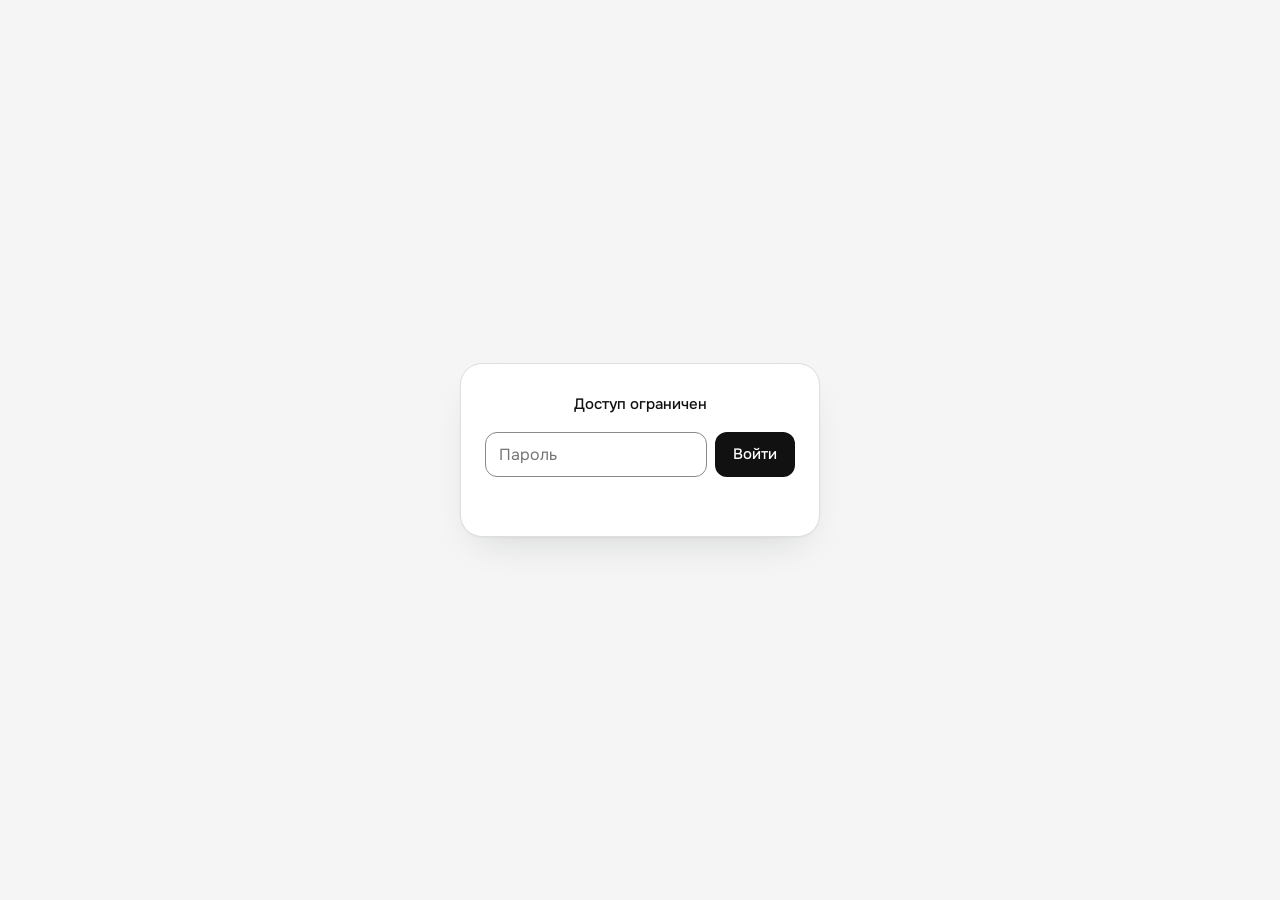
==== index.html @ 630e4442 "Add protected measurements button to approved actor cards" ====
<!doctype html>
<html lang="ru">
<head>
<meta charset="utf-8">
<meta name="viewport" content="width=device-width, initial-scale=1">
<meta name="robots" content="noindex, nofollow">
<title>Реестр</title>
<style>
  :root{
    --bg:#ffffff;
    --text:#111111;
    --text-dim:#6b6b6b;
    --line:#e6e6e6;
    --card:#f6f6f6;
    --accent:#d9531e;
  }
  *{ box-sizing:border-box; }
  html,body{ margin:0; padding:0; background:var(--bg); }
  body{
    color:var(--text);
    font-family:-apple-system, BlinkMacSystemFont, "Helvetica Neue", Helvetica, Arial, sans-serif;
    -webkit-font-smoothing:antialiased;
    padding:0 20px;
  }
  .wrap{ max-width:920px; margin:0 auto; }
  a{ color:inherit; }

  /* ---------- header ---------- */
  header{ padding:44px 0 24px; }
  .eyebrow{
    font-size:12px;
    letter-spacing:.14em;
    text-transform:uppercase;
    color:var(--text-dim);
    margin:0 0 10px;
  }
  h1{
    font-size:clamp(30px,6vw,42px);
    font-weight:700;
    letter-spacing:-.01em;
    margin:0 0 12px;
    line-height:1.1;
  }
  .lede{
    font-size:16px;
    line-height:1.55;
    color:#333;
    max-width:62ch;
    margin:0 0 22px;
  }

  .stat-row{
    display:flex;
    flex-wrap:wrap;
    gap:10px;
    margin-bottom:22px;
  }
  .stat{
    background:var(--card);
    border-radius:8px;
    padding:8px 14px;
    font-size:13px;
    color:var(--text-dim);
  }
  .stat b{ color:var(--text); font-weight:700; }

  .find{
    display:flex;
    align-items:center;
    gap:10px;
    background:var(--card);
    border-radius:10px;
    padding:12px 14px;
    margin-bottom:16px;
  }
  .find svg{ flex:none; opacity:.45; }
  .find input{
    flex:1;
    border:none;
    background:none;
    font:inherit;
    font-size:15px;
    outline:none;
    color:var(--text);
    min-width:0;
  }
  .find input::placeholder{ color:#9a9a9a; }

  .view-toggle{
    display:inline-flex;
    background:var(--card);
    border-radius:12px;
    padding:4px;
    margin-bottom:14px;
    gap:4px;
  }
  .view-toggle button{
    border:none;
    background:none;
    font:inherit;
    font-size:15px;
    font-weight:600;
    color:var(--text-dim);
    padding:10px 20px;
    border-radius:9px;
    cursor:pointer;
    transition:background .12s ease, color .12s ease;
  }
  .view-toggle button:hover:not(.active){
    color:var(--text);
  }
  .view-toggle button.active{
    background:var(--text);
    color:#ffffff;
    box-shadow:0 1px 3px rgba(0,0,0,.18);
  }

  /* ---------- note box ---------- */
  .note{
    border:1px solid var(--line);
    border-radius:10px;
    padding:14px 16px;
    margin:26px 0;
    font-size:13.5px;
    line-height:1.55;
    color:var(--text-dim);
  }
  .note b{ color:var(--text); }

  /* ---------- role sections ---------- */
  .role-head{
    display:flex;
    align-items:baseline;
    gap:10px;
    margin:40px 0 16px;
    padding-bottom:10px;
    border-bottom:2px solid var(--text);
  }
  .role-num{ color:var(--accent); font-weight:700; font-size:14px; }
  .role-name{ font-weight:700; font-size:19px; }
  .role-count{ margin-left:auto; color:var(--text-dim); font-size:12.5px; white-space:nowrap; }

  .grid{
    display:grid;
    grid-template-columns:repeat(auto-fill, minmax(128px, 1fr));
    gap:14px;
  }
  .card{
    background:var(--card);
    border-radius:12px;
    padding:10px;
    display:flex;
    flex-direction:column;
    position:relative;
  }
  .card .badge-new{
    position:absolute;
    top:8px;
    left:8px;
    background:var(--accent);
    color:#fff;
    font-size:10px;
    font-weight:700;
    letter-spacing:.04em;
    text-transform:uppercase;
    padding:3px 7px;
    border-radius:6px;
    z-index:1;
    pointer-events:none;
  }
  .card .badge-appr{
    position:absolute;
    top:8px;
    right:8px;
    background:#1f7a3f;
    color:#fff;
    font-size:10px;
    font-weight:700;
    letter-spacing:.06em;
    text-transform:uppercase;
    padding:3px 7px;
    border-radius:6px;
    z-index:1;
    pointer-events:none;
  }
  .card .thumb{
    width:100%;
    aspect-ratio:3/4;
    object-fit:cover;
    border-radius:7px;
    background:#e2e2e2;
    display:block;
  }
  .card .name{
    font-weight:600;
    font-size:13px;
    margin-top:9px;
    line-height:1.3;
  }
  .card .also{
    font-size:11px;
    color:var(--accent);
    margin-top:2px;
  }
  .card .links{
    display:flex;
    gap:10px;
    margin-top:auto;
    padding-top:8px;
    font-size:11.5px;
  }
  .card .links a{
    color:var(--accent);
    text-decoration:none;
    font-weight:600;
  }
  .card .links a:hover{ text-decoration:underline; }
  .card .links a.void{
    color:#bcbcbc;
    pointer-events:none;
    font-weight:400;
  }

  #empty{ display:none; text-align:center; padding:40px 0; color:var(--text-dim); }

  footer{
    border-top:1px solid var(--line);
    margin-top:34px;
    padding:20px 0 56px;
    font-size:13px;
    line-height:1.6;
    color:var(--text-dim);
  }
  footer a{
    color:var(--text);
    font-weight:600;
    text-decoration:none;
    border-bottom:1px solid var(--line);
  }
  footer a:hover{ border-bottom-color:var(--text); }

  /* ---------- gate ---------- */
  #gate{
    position:fixed; inset:0;
    background:#ffffff;
    display:flex;
    align-items:center;
    justify-content:center;
    z-index:100;
    padding:20px;
  }
  #gate .box{ width:100%; max-width:320px; text-align:center; }
  #gate .lock{ font-size:12px; letter-spacing:.14em; text-transform:uppercase; color:var(--text-dim); margin-bottom:14px; }
  #gate form{ display:flex; gap:8px; }
  #gate input{
    flex:1;
    padding:11px 13px;
    border-radius:8px;
    border:1px solid var(--line);
    font-size:15px;
    font-family:inherit;
    outline:none;
  }
  #gate input:focus{ border-color:var(--accent); }
  #gate button{
    padding:11px 16px;
    border-radius:8px;
    border:none;
    background:var(--text);
    color:#fff;
    font-size:14px;
    font-weight:600;
    cursor:pointer;
    font-family:inherit;
  }
  #gate .err{ color:var(--accent); font-size:12.5px; margin-top:10px; min-height:1.4em; }
  #app[hidden]{ display:none; }

  .section-nav{ display:flex; gap:6px; padding:22px 0 0; }
  .section-nav a{ color:var(--text-dim); text-decoration:none; font-size:14px; font-weight:650; padding:10px 15px; border-radius:9px; }
  .section-nav a:hover, .section-nav a:focus-visible{ background:var(--card); color:var(--text); }
  .section-nav a[aria-current="page"]{ background:var(--text); color:#fff; }
  .section-nav a:focus-visible{ outline:2px solid var(--accent); outline-offset:2px; }

  .view-toggle{ max-width:100%; flex-wrap:wrap; }
  @media (max-width:480px){
    .grid{ grid-template-columns:repeat(auto-fill, minmax(104px, 1fr)); }
    .view-toggle{ display:grid; grid-template-columns:1fr 1fr; width:100%; box-sizing:border-box; }
    .view-toggle button{ padding:9px 8px; font-size:14px; }
  }
</style>
<link rel="stylesheet" href="theme.css">
<link rel="stylesheet" href="measurements.css">
</head>
<body>

<div id="gate">
  <div class="box">
    <p class="lock">Доступ ограничен</p>
    <form id="gate-form" autocomplete="off">
      <input id="gate-pass" type="password" placeholder="Пароль" autofocus>
      <button type="submit">Войти</button>
    </form>
    <p class="err" id="gate-err"></p>
  </div>
</div>

<div id="app" hidden>
<div class="wrap">

  <nav class="section-nav" aria-label="Разделы реестра">
    <a href="./index.html" aria-current="page">Актёры</a>
    <a href="./locations.html">Локации</a>
  </nav>

  <header>
    <p class="eyebrow">Внутренний документ, не для распространения</p>
    <h1>Реестр кандидатов</h1>
    <p class="lede">Материалы по открытым позициям: краткая карточка на каждого кандидата и ссылки на полные фото- и видеоматериалы в личном хранилище.</p>
    <div class="stat-row">
      <span class="stat"><b id="stat-roles"></b> <span id="stat-roles-word"></span></span>
      <span class="stat"><b id="stat-actors"></b> <span id="stat-actors-word"></span></span>
      <span class="stat"><b id="stat-materials"></b> <span id="stat-materials-word"></span> разобрано</span>
      <span class="stat"><b id="stat-short"></b> в шорт-листе</span>
      <span class="stat"><b id="stat-approved"></b> утверждено</span>
    </div>
    <div class="find">
      <svg width="16" height="16" viewBox="0 0 16 16" fill="none"><circle cx="7" cy="7" r="5.5" stroke="currentColor" stroke-width="1.4"/><line x1="11" y1="11" x2="15" y2="15" stroke="currentColor" stroke-width="1.4" stroke-linecap="round"/></svg>
      <input id="search" type="text" placeholder="Найти позицию или кандидата…" autocomplete="off">
    </div>
    <div class="view-toggle" id="view-toggle">
      <button type="button" data-view="actors" class="active">По актёрам</button>
      <button type="button" data-view="dates">По датам</button>
      <button type="button" data-view="new">Что нового</button>
      <button type="button" data-view="short">Шорт-лист</button>
      <button type="button" data-view="approved">Утверждённые</button>
    </div>
  </header>

  <div id="list"></div>

  <p id="empty">Ничего не найдено</p>

  <footer>
    <a id="disk-link" href="#" target="_blank" rel="noopener">Открыть папку на Яндекс.Диске</a>
  </footer>

</div>
</div>

<script>
  var DATA = [{"character":"АЛЯ","actors":[{"actor":"Вереск Мэгги","n_photo":1,"n_video":2,"thumb":"alya-veresk-meggi.jpg","date":"260820","photo_url":"https://yadi.sk/d/J5vmy1l9ZETOeA","video_url":"https://yadi.sk/d/zgPbyLkeKmY_pQ"},{"actor":"Зайцева Анастасия","n_photo":1,"n_video":2,"thumb":"alya-zaiceva-anastasiya.jpg","date":"261013","photo_url":"https://yadi.sk/d/SPjNQC5VslaxSA","video_url":"https://yadi.sk/d/kbHbhPaAm4MnGA"},{"actor":"Золотухина Мария","n_photo":1,"n_video":2,"thumb":"alya-zolotuhina-mariya.jpg","date":"260707","photo_url":"https://yadi.sk/d/6XtlIzol1I8e7w","video_url":"https://yadi.sk/d/_cc5X7hy_sHSMQ"},{"actor":"Иванова Виктория","n_photo":1,"n_video":2,"thumb":"alya-ivanova-viktoriya.jpg","date":"260707","photo_url":"https://yadi.sk/d/X-u-WW2619Iq9g","video_url":"https://yadi.sk/d/CMaxvVsEfpwY4w"},{"actor":"Мокерова Виктория","n_photo":1,"n_video":2,"thumb":"alya-mokerova-viktoriya.jpg","date":"260715","photo_url":"https://yadi.sk/d/yBpem-aRMASSkA","video_url":"https://yadi.sk/d/jLiRvlFY2A1vyg"},{"actor":"Николаева Николь","n_photo":109,"n_video":0,"date":"261025","photo_url":"https://yadi.sk/d/8NjkVxw_tCnebQ","thumb":"alya-nikolaeva-nikol-2.jpg","approved":"261103"}]},{"character":"БОЙКО","actors":[{"actor":"Бриченко Василий","n_photo":1,"n_video":1,"thumb":"boiko-brichenko-vasilii.jpg","date":"260620","photo_url":"https://yadi.sk/d/3K1Vz_jm_Zl-uQ","video_url":"https://yadi.sk/d/LU2uqzkWDK3Jsw"},{"actor":"Дьяков Сергей","n_photo":1,"n_video":2,"thumb":"boiko-dyakov-sergei.jpg","date":"260530","photo_url":"https://yadi.sk/d/_M6Kt2qVD-Qf5w","video_url":"https://yadi.sk/d/b56uZ_qKhtKagQ"},{"actor":"Емельянов Максим","n_photo":1,"n_video":1,"thumb":"boiko-emelyanov-maksim.jpg","date":"260529","photo_url":"https://yadi.sk/d/7eoKLGBYgkR4rg","video_url":"https://yadi.sk/d/wjh5c2xNyVC1uw"},{"actor":"Иванов Артур","n_photo":1,"n_video":1,"thumb":"boiko-ivanov-artur.jpg","date":"260703","photo_url":"https://yadi.sk/d/f9NKNzHc_TKESw","video_url":"https://yadi.sk/d/81_CTOQLPs9-3Q"},{"actor":"Куличков Дмитрий","n_photo":1,"n_video":1,"thumb":"boiko-kulichkov-dmitrii.jpg","date":"260820","photo_url":"https://yadi.sk/d/jyF9hkfgirQ91Q","video_url":"https://yadi.sk/d/uI7wsu-UUpsU3Q"},{"actor":"Макуха Антон","n_photo":1,"n_video":1,"thumb":"boiko-makuha-anton.jpg","date":"260603","photo_url":"https://yadi.sk/d/MXk0h4xV2H_wDg","video_url":"https://yadi.sk/d/Cq8vRf9SipsB2A"},{"actor":"Полицеймако Михаил","n_photo":91,"n_video":1,"thumb":"boiko-policeimako-mihail.jpg","date":"260917","photo_url":"https://yadi.sk/d/D_FRpTnPlKq6dA","video_url":"https://yadi.sk/d/L3yeyLchwSnUnQ","approved":"261103"},{"actor":"Свирский Владимир","n_photo":1,"n_video":1,"thumb":"boiko-svirskii-vladimir.jpg","date":"260705","photo_url":"https://yadi.sk/d/wgZwetWoAB4sWA","video_url":"https://yadi.sk/d/XQzvO77MkopCNg"},{"actor":"Уросов Дмитрий","n_photo":1,"n_video":1,"thumb":"boiko-urosov-dmitrii.jpg","date":"260628","photo_url":"https://yadi.sk/d/hOamWmOYRn3Ocw","video_url":"https://yadi.sk/d/xuQu-u9iWZBAWg"}]},{"character":"ВАНЯ ПАВЛОВ","actors":[{"actor":"Риммен Остап","n_photo":46,"n_video":0,"thumb":"vanya-pavlov-rimmen-ostap.jpg","date":"261103","approved":"261103"}]},{"character":"ВЛАДИМИР ПАВЛОВ","actors":[{"actor":"Харитонов Евгений","n_photo":1,"n_video":0,"date":"261103","approved":"261103","photo_url":"https://yadi.sk/d/RgCHIXNmqnPWCA","thumb":"vladimir-pavlov-haritonov-evgenii.jpg"}]},{"character":"ГАНИКЕ","actors":[{"actor":"Заморев Сергей","n_photo":75,"n_video":0,"date":"261103","photo_url":"https://yadi.sk/d/Ecgi16_coKOISw","thumb":"ganike-zamorev-sergei-2.jpg"},{"actor":"Заморев Сергей","n_photo":1,"n_video":2,"thumb":"ganike-zamorev-sergei.jpg","date":"261013","photo_url":"https://yadi.sk/d/7fIhtbWP1iN1Hw","video_url":"https://yadi.sk/d/BC0ijxAJvMRoJQ"},{"actor":"Заморев Сергей Иванович","n_photo":1,"n_video":0,"date":"261103","approved":"261103","photo_url":"https://yadi.sk/d/yJ23uKNnJr8zag","thumb":"ganike-zamorev-sergei-ivanovich.jpg"},{"actor":"Иванов Игорь","n_photo":1,"n_video":2,"thumb":"ganike-ivanov-igor.jpg","date":"261013","photo_url":"https://yadi.sk/d/_jYXzmgV921gHQ","video_url":"https://yadi.sk/d/BmGbWcSdPVFFhg"},{"actor":"Кухарешин Валерий","n_photo":1,"n_video":1,"thumb":"ganike-kuhareshin-valerii.jpg","date":"261015","photo_url":"https://yadi.sk/d/wPnB9Rw5Q4BbMg","video_url":"https://yadi.sk/d/tMDKEALH9ibnow"}]},{"character":"ГЕЛЯ МИРСКАЯ","actors":[{"actor":"Озоллапиня Ольга","n_photo":70,"n_video":0,"date":"261103","approved":"261103","photo_url":"https://yadi.sk/d/fOQGPe_Rd0Qu9w","thumb":"gelya-mirskaya-ozollapinya-olga.jpg"}]},{"character":"ЖЕНА БОЙКО","actors":[{"actor":"Елисеенко Олеся","n_photo":1,"n_video":0,"date":"261103","approved":"261103","photo_url":"https://yadi.sk/d/gmei_yHKaOXfiQ","thumb":"zhena-boiko-eliseenko-olesya.jpg"}]},{"character":"ЖЕНА КРЕПСА","actors":[{"actor":"Васильева Марина","n_photo":1,"n_video":2,"thumb":"zhena-krepsa-vasileva-marina.jpg","date":"260725","photo_url":"https://yadi.sk/d/BejWhad4drfxaA","video_url":"https://yadi.sk/d/IWuihmjOTkqluw"},{"actor":"Кавалай-Аксенова Леля","n_photo":1,"n_video":4,"thumb":"zhena-krepsa-kavalai-aksenova-lelya.jpg","date":"260705","photo_url":"https://yadi.sk/d/j8gIB3pdV0z7FA","video_url":"https://yadi.sk/d/xCyrITRZh8NIKQ"},{"actor":"Милютина Диана","n_photo":1,"n_video":2,"thumb":"zhena-krepsa-milyutina-diana.jpg","date":"260707","photo_url":"https://yadi.sk/d/oPCVwIa2DPEIlg","video_url":"https://yadi.sk/d/xi4sSDQWqbuMEA"},{"actor":"Феофанова Варвара","n_photo":171,"n_video":2,"thumb":"zhena-krepsa-feofanova-varvara.jpg","date":"261005","photo_url":"https://yadi.sk/d/86qxyc-utTiMAw","video_url":"https://yadi.sk/d/GC0EFpXF7coSnQ","approved":"261103"},{"actor":"Филоненко Полина","n_photo":1,"n_video":2,"thumb":"zhena-krepsa-filonenko-polina.jpg","date":"261013","photo_url":"https://yadi.sk/d/8KpVgYnLG8etoA","video_url":"https://yadi.sk/d/gCpCzNmrE9Lazg"},{"actor":"Чернышова Полина","n_photo":1,"n_video":2,"thumb":"zhena-krepsa-chernyshova-polina.jpg","date":"260726","photo_url":"https://yadi.sk/d/HQLEqTyVLVWHQw","video_url":"https://yadi.sk/d/_xMMLiFkPPU4FA"}]},{"character":"ИРИНА","actors":[{"actor":"Коняшкина Марина","n_photo":172,"n_video":0,"date":"261025","photo_url":"https://yadi.sk/d/DHl5Sa0zkK862w","thumb":"irina-konyashkina-marina-2.jpg","approved":"261103"}]},{"character":"КОЛЮЖНЫЙ","actors":[{"actor":"Буткевич Василий","n_photo":1,"n_video":1,"thumb":"kolyuzhnyi-butkevich-vasilii.jpg","date":"260707","photo_url":"https://yadi.sk/d/knDRS4gigqxkYg","video_url":"https://yadi.sk/d/rYtw4aSHATrBtA"},{"actor":"Гарцунов Владимир","n_photo":1,"n_video":1,"thumb":"kolyuzhnyi-garcunov-vladimir.jpg","date":"260707","photo_url":"https://yadi.sk/d/UFp4tYKK_aDu1w","video_url":"https://yadi.sk/d/S68zIyOx4ZDTMQ"},{"actor":"Костромыкин Максим","n_photo":61,"n_video":1,"thumb":"kolyuzhnyi-kostromykin-maksim.jpg","date":"260902","photo_url":"https://yadi.sk/d/5Jbz2NBEARKdLg","video_url":"https://yadi.sk/d/qNNtUYIy5vL_zg","approved":"261103"},{"actor":"Тябин Данил","n_photo":1,"n_video":1,"thumb":"kolyuzhnyi-tyabin-danil.jpg","date":"260703","photo_url":"https://yadi.sk/d/TNNswcxTc4jb4g","video_url":"https://yadi.sk/d/ZrTAUZGzOMf5GQ"},{"actor":"Тяптушкин Владимир","n_photo":1,"n_video":1,"thumb":"kolyuzhnyi-tyaptushkin-vladimir.jpg","date":"260629","photo_url":"https://yadi.sk/d/Viqlq1Q4W8f2hA","video_url":"https://yadi.sk/d/CB8nSoDy9AkGfg"}]},{"character":"КРЕПС","actors":[{"actor":"Кононец Александр","n_photo":1,"n_video":1,"thumb":"kreps-kononec-aleksandr.jpg","date":"260529","photo_url":"https://yadi.sk/d/MdEISoxpcwx2GA","video_url":"https://yadi.sk/d/gqfySsMI_ZaGRA"},{"actor":"Крылов Артем","n_photo":1,"n_video":1,"thumb":"kreps-krylov-artem.jpg","date":"260529","photo_url":"https://yadi.sk/d/6bOdRLc7qNX13w","video_url":"https://yadi.sk/d/XxgZdUk9KU7BIQ"},{"actor":"Попов Павел","n_photo":1,"n_video":1,"thumb":"kreps-popov-pavel.jpg","date":"260604","photo_url":"https://yadi.sk/d/Aat8mOtNH7fpCQ","video_url":"https://yadi.sk/d/MPB1jXE_5Vb9ug"},{"actor":"Скворцов Петр","n_photo":135,"n_video":2,"thumb":"kreps-skvorcov-petr.jpg","date":"260902","photo_url":"https://yadi.sk/d/TWBFlwP0YPPVHw","video_url":"https://yadi.sk/d/ljdayZFxjHwf1g","approved":"261103"},{"actor":"Стеклов Данила","n_photo":1,"n_video":1,"thumb":"kreps-steklov-danila.jpg","date":"260614","photo_url":"https://yadi.sk/d/hiYMDG7pbjMwsw","video_url":"https://yadi.sk/d/Q29Hakqk3vs_dQ"},{"actor":"Сумин Дмитрий","n_photo":1,"n_video":1,"thumb":"kreps-sumin-dmitrii.jpg","date":"260530","photo_url":"https://yadi.sk/d/Ifd6R9ewn7wS_w","video_url":"https://yadi.sk/d/QIhgCezIVYNDxg"}]},{"character":"ЛИЛЯ","actors":[{"actor":"Александрова Карина","n_photo":258,"n_video":2,"thumb":"lilya-aleksandrova-karina.jpg","date":"261005","photo_url":"https://yadi.sk/d/JLH9gXpDPezSXQ","video_url":"https://yadi.sk/d/DGQ1kbM4o8dXMA","approved":"261103"},{"actor":"Сопова Ольга","n_photo":1,"n_video":1,"thumb":"lilya-sopova-olga.jpg","date":"260705","photo_url":"https://yadi.sk/d/Mv_OJqWKk3azLA","video_url":"https://yadi.sk/d/xRyd_Gqd51Kl3g"},{"actor":"Шумакова Екатерина","n_photo":1,"n_video":1,"thumb":"lilya-shumakova-ekaterina.jpg","date":"260705","photo_url":"https://yadi.sk/d/WV-hq1w42OVHrg","video_url":"https://yadi.sk/d/wfVaLKZ-SaG8XA"}]},{"character":"МАЛЕНКОВ","actors":[{"actor":"Беляев Сергей","n_photo":1,"n_video":1,"thumb":"malenkov-belyaev-sergei.jpg","date":"261023","photo_url":"https://yadi.sk/d/Vcm7mpSJcrac5w","video_url":"https://yadi.sk/d/K9amP1okjis7bg","approved":"261103"},{"actor":"Эстрин Борис","n_photo":9,"n_video":1,"thumb":"malenkov-estrin-boris-2.jpg","date":"261023","photo_url":"https://yadi.sk/d/KghM4A6f2tg1AA","video_url":"https://yadi.sk/d/bVS-lzI1Ls-JAQ"}]},{"character":"МАРФА ПЕШКОВА","actors":[{"actor":"Елкина Валерия","n_photo":1,"n_video":0,"date":"261103","approved":"261103","photo_url":"https://yadi.sk/d/a0pw3YMrn18yzw","thumb":"marfa-peshkova-elkina-valeriya.jpg"}]},{"character":"МАТЬ ПАВЛОВА","actors":[{"actor":"Семенова Дарья","n_photo":1,"n_video":0,"thumb":"mat-pavlova-semenova-darya.jpg","date":"261026","approved":"261103"}]},{"character":"МЕРАБ","actors":[{"actor":"Перель Григорий","n_photo":1,"n_video":1,"thumb":"merab-perel-grigorii.jpg","date":"260820","photo_url":"https://yadi.sk/d/K2SbNKw6JbTlFg","video_url":"https://yadi.sk/d/-0F9z10zHXbHYw","approved":"261103"}]},{"character":"МОЛОДАЯ ПЕТРОВА","actors":[{"actor":"Енгалычева Вера","n_photo":1,"n_video":1,"thumb":"molodaya-petrova-engalycheva-vera.jpg","date":"260725","photo_url":"https://yadi.sk/d/GFcocZUh3j96uA","video_url":"https://yadi.sk/d/U9x0SZGhCxjfKA","approved":"261103"}]},{"character":"МОТОВИЛОВ","actors":[{"actor":"Бершауэр Ростислав","n_photo":1,"n_video":2,"thumb":"motovilov-bershauer-rostislav.jpg","date":"260529","photo_url":"https://yadi.sk/d/m0MkcysW7a_8pQ","video_url":"https://yadi.sk/d/iEFvAtXFhSSYqA"},{"actor":"Деревянко Павел","n_photo":1,"n_video":2,"thumb":"motovilov-derevyanko-pavel.jpg","date":"260707","photo_url":"https://yadi.sk/d/tts2_GIQJBt_qA","video_url":"https://yadi.sk/d/64IAsCedEamSOQ","approved":"261103"},{"actor":"Деревянко Павел — пробы (грим, костюм)","n_photo":297,"n_video":0,"thumb":"motovilov-derevyanko-pavel-grim-kostyum.jpg","date":"260927","link_path":["МОТОВИЛОВ","Деревянко Павел - Пробы (грим, костюм) - 27 сентября"],"link_flat":true,"photo_url":"https://yadi.sk/d/NknlTzvNbHaztg","video_url":"https://yadi.sk/d/NknlTzvNbHaztg","approved":"261024"},{"actor":"Майков Павел","n_photo":1,"n_video":2,"thumb":"motovilov-maikov-pavel.jpg","date":"260715","photo_url":"https://yadi.sk/d/Ar6q-pyuGFECXw","video_url":"https://yadi.sk/d/OPzSFMIu2LvhHA"},{"actor":"Полицеймако Михаил","n_photo":1,"n_video":1,"thumb":"motovilov-policeimako-mihail.jpg","date":"260620","photo_url":"https://yadi.sk/d/iGigh5KsxyZ7fQ","video_url":"https://yadi.sk/d/enRmOm27UbCOGg"},{"actor":"Яценко Александр","n_photo":1,"n_video":2,"thumb":"motovilov-yacenko-aleksandr.jpg","date":"260529","photo_url":"https://yadi.sk/d/0pUhTCDqZxJqkQ","video_url":"https://yadi.sk/d/BpMHCV9wQvJG9w"}]},{"character":"МУЖ МИРСКОЙ","actors":[{"actor":"Савлук Сергей","n_photo":1,"n_video":0,"date":"261103","approved":"261103","photo_url":"https://yadi.sk/d/_ZjWEleDly-JYw","thumb":"muzh-mirskoi-savluk-sergei.jpg"}]},{"character":"НЯНЯ","actors":[{"actor":"Литвинова Елена","n_photo":1,"n_video":0,"date":"261103","approved":"261103","photo_url":"https://yadi.sk/d/YvsvlCfHHlZdrA","thumb":"nyanya-litvinova-elena.jpg"}]},{"character":"ОТЕЦ ПАВЛОВА","actors":[{"actor":"Голубков Александр","n_photo":1,"n_video":0,"thumb":"otec-pavlova-golubkov-aleksandr.jpg","date":"261026","approved":"261103"}]},{"character":"ПАВЛОВ","actors":[{"actor":"Розин Алексей","n_photo":1,"n_video":5,"thumb":"pavlov-rozin-aleksei.jpg","date":"260603","photo_url":"https://yadi.sk/d/7EAW9Gip4cLXLw","video_url":"https://yadi.sk/d/dPJiIDidamCWKw"},{"actor":"Ткачук Евгений","n_photo":4,"n_video":0,"date":"261026","photo_url":"https://yadi.sk/d/LZgnxA5UVCepEQ","thumb":"pavlov-tkachuk-evgenii-2.jpg"},{"actor":"Ткачук Евгений","n_photo":267,"n_video":1,"thumb":"pavlov-tkachuk-evgenii.jpg","date":"261015","photo_url":"https://yadi.sk/d/2qcBPWN2Nr8g2g","video_url":"https://yadi.sk/d/O6lnX00Kvt0C2A","approved":"261103"}]},{"character":"ПЕТРОВА","actors":[{"actor":"Агуреева Полина","n_photo":1,"n_video":2,"thumb":"petrova-agureeva-polina.jpg","date":"260628","photo_url":"https://yadi.sk/d/zM8jlX1EiPMfsQ","video_url":"https://yadi.sk/d/Hlz5a13NtLdh1Q"},{"actor":"Александрова Марина","n_photo":8,"n_video":5,"thumb":"petrova-aleksandrova-marina.jpg","date":"260907","photo_url":"https://yadi.sk/d/zphIyfckiSM3tA","video_url":"https://yadi.sk/d/VwnBo5a3ZjaVNA"},{"actor":"Апексимова Ирина","n_photo":1,"n_video":2,"thumb":"petrova-apeksimova-irina.jpg","date":"260907","photo_url":"https://yadi.sk/d/6Hjv_K7QaCIkCQ","video_url":"https://yadi.sk/d/23n42CeQhLVomw"},{"actor":"Исакова Виктория","n_photo":1,"n_video":2,"thumb":"petrova-isakova-viktoriya.jpg","date":"260830","photo_url":"https://yadi.sk/d/r6jgUHUUSkSKeA","video_url":"https://yadi.sk/d/VY2fMtqAACeb7A"},{"actor":"Кутепова Ксения","n_photo":1,"n_video":2,"thumb":"petrova-kutepova-kseniya.jpg","date":"260614","photo_url":"https://yadi.sk/d/u3OoOdJp8cewUg","video_url":"https://yadi.sk/d/caUsYr4wS851XA"},{"actor":"Лядова Елена","n_photo":1,"n_video":3,"thumb":"petrova-lyadova-elena.jpg","date":"260809","photo_url":"https://yadi.sk/d/Q5Xw3Xwf94mLPg","video_url":"https://yadi.sk/d/Ta5HMs73vAnhPA"},{"actor":"Марченко Юлия","n_photo":1,"n_video":3,"thumb":"petrova-marchenko-yuliya.jpg","date":"260809","photo_url":"https://yadi.sk/d/DqkBEcPOa4f6-w","video_url":"https://yadi.sk/d/yT_352W0RweMNw"},{"actor":"Сафонова Елена","n_photo":1,"n_video":2,"thumb":"petrova-safonova-elena.jpg","date":"260907","photo_url":"https://yadi.sk/d/lW7XZx4cqOpvJA","video_url":"https://yadi.sk/d/aUwyH6hBW8xDcQ"},{"actor":"Сексте Яна","n_photo":221,"n_video":3,"thumb":"petrova-sekste-yana.jpg","date":"260917","photo_url":"https://yadi.sk/d/dPVb1ocIU5iO5A","video_url":"https://yadi.sk/d/dSVjWKgzsVzuTg","approved":"261103"},{"actor":"Сигалова Алла","n_photo":1,"n_video":2,"thumb":"petrova-sigalova-alla.jpg","date":"260907","photo_url":"https://yadi.sk/d/bVdBEGfOXkcadw","video_url":"https://yadi.sk/d/Y-FPdXgk5gEsng"},{"actor":"Смольникова Мария","n_photo":1,"n_video":1,"thumb":"petrova-smolnikova-mariya.jpg","date":"260809","photo_url":"https://yadi.sk/d/EPlpAosSF4pEag","video_url":"https://yadi.sk/d/sSqS9GubyyvC4A"},{"actor":"Толстоганова Виктория","n_photo":1,"n_video":3,"thumb":"petrova-tolstoganova-viktoriya.jpg","date":"260620","photo_url":"https://yadi.sk/d/wyfVGfBigUlfiw","video_url":"https://yadi.sk/d/KX-S_S60zzrHcw"},{"actor":"Цигаль-Полищук Мариэтта","n_photo":1,"n_video":3,"thumb":"petrova-cigal-polischuk-marietta.jpg","date":"260530","photo_url":"https://yadi.sk/d/e2lN0pmPtQlx4g","video_url":"https://yadi.sk/d/m3KmREFfJFnfBA"}]},{"character":"РАЯ","actors":[{"actor":"Николаева Елена","n_photo":1,"n_video":0,"date":"261103","approved":"261103","photo_url":"https://yadi.sk/d/9gpOAxmqVTkz7w","thumb":"raya-nikolaeva-elena.jpg"}]},{"character":"СБАРСКИЙ","actors":[{"actor":"Бесчастный Артур","n_photo":1,"n_video":1,"thumb":"sbarskii-beschastnyi-artur.jpg","date":"260603","photo_url":"https://yadi.sk/d/JLVANHn_qBjoRA","video_url":"https://yadi.sk/d/43Qtcqd9RgbQSQ"},{"actor":"Епишев Сергей","n_photo":1,"n_video":1,"thumb":"sbarskii-epishev-sergei.jpg","date":"260611","photo_url":"https://yadi.sk/d/NSBFF_HZJ69FYA","video_url":"https://yadi.sk/d/kykUqgrsMohKAQ"},{"actor":"Севриновский Максим","n_photo":135,"n_video":1,"thumb":"sbarskii-sevrinovskii-maksim.jpg","date":"261026","photo_url":"https://yadi.sk/d/8lTGMXzv-5WmpA","video_url":"https://yadi.sk/d/V71lUiZX7yuTPg","approved":"261103"},{"actor":"Хрипунов Игорь","n_photo":1,"n_video":1,"thumb":"sbarskii-hripunov-igor.jpg","date":"260530","photo_url":"https://yadi.sk/d/vEpwB21A4aLQJA","video_url":"https://yadi.sk/d/PGTluBtxtiQp5Q"}]},{"character":"СВЕТЛАНА","actors":[{"actor":"Гвасалия Алина","n_photo":1,"n_video":1,"thumb":"svetlana-gvasaliya-alina.jpg","date":"260604","photo_url":"https://yadi.sk/d/jvZ4UYq1CywsRA","video_url":"https://yadi.sk/d/3R04VxhklOKkLQ"},{"actor":"Перелыгина Василиса","n_photo":348,"n_video":2,"thumb":"svetlana-perelygina-vasilisa.jpg","date":"261103","photo_url":"https://yadi.sk/d/rHHSoIDjw1oYOg","video_url":"https://yadi.sk/d/2bqjsum_6dqY_Q","approved":"261103"},{"actor":"Рафеева Полина","n_photo":1,"n_video":2,"thumb":"svetlana-rafeeva-polina.jpg","date":"260603","photo_url":"https://yadi.sk/d/gxiAnBIfJ7cELg","video_url":"https://yadi.sk/d/FUtb4Nl-zx6qpA"},{"actor":"Стойилкович Тина","n_photo":1,"n_video":1,"thumb":"svetlana-stoiilkovich-tina.jpg","date":"260604","photo_url":"https://yadi.sk/d/RW-TXNtPkxxB7A","video_url":"https://yadi.sk/d/rdYKVxiU6BAoLQ"},{"actor":"Тимербаева Рината","n_photo":1,"n_video":1,"thumb":"svetlana-timerbaeva-rinata.jpg","date":"260530","photo_url":"https://yadi.sk/d/XF9qjMkgMq8X4g","video_url":"https://yadi.sk/d/13oInS_Lyg8EdA"}]},{"character":"СЕРАФИМА","actors":[{"actor":"Нестерова Елена","n_photo":1,"n_video":2,"thumb":"serafima-nesterova-elena.jpg","date":"260629","photo_url":"https://yadi.sk/d/VWF7swgU1qCMQg","video_url":"https://yadi.sk/d/6BavPEHueilfzg","approved":"261103"},{"actor":"Рогожкина Наталья","n_photo":1,"n_video":2,"thumb":"serafima-rogozhkina-natalya.jpg","date":"260629","photo_url":"https://yadi.sk/d/6fiNuY7j93uX6A","video_url":"https://yadi.sk/d/vgpzyHLp8MZ4_w"},{"actor":"Стеклова Агриппина","n_photo":1,"n_video":1,"thumb":"serafima-steklova-agrippina.jpg","date":"260703","photo_url":"https://yadi.sk/d/OtuajZevRS_wFg","video_url":"https://yadi.sk/d/COurgwECWINWDw"},{"actor":"Суркова Наталья","n_photo":1,"n_video":2,"thumb":"serafima-surkova-natalya.jpg","date":"261013","photo_url":"https://yadi.sk/d/DvCRZ6iZQOt1og","video_url":"https://yadi.sk/d/KjXgU_MaHNDoPQ"}]},{"character":"СЕРГО БЕРИЯ","actors":[{"actor":"Патарава Мамиа","n_photo":1,"n_video":0,"date":"261103","approved":"261103","photo_url":"https://yadi.sk/d/yzitj-hy0KAzMw","thumb":"sergo-beriya-patarava-mamia.jpg"}]},{"character":"СТАЛИН","actors":[{"actor":"Хвошнянский Борис","n_photo":14,"n_video":1,"thumb":"stalin-hvoshnyanskii-boris.jpg","date":"261023","photo_url":"https://yadi.sk/d/UlFS3SUjhJpZvg","video_url":"https://yadi.sk/d/7-NZy7rvQimX0A"},{"actor":"Шакуров Сергей","n_photo":10,"n_video":0,"thumb":"stalin-shakurov-sergei.jpg","date":"261023","photo_url":"https://yadi.sk/d/kMP0nY3a_tv_MA","approved":"261103"}]},{"character":"СТЕЛЛА","actors":[{"actor":"Герасимова Ариана","n_photo":1,"n_video":3,"thumb":"stella-gerasimova-ariana.jpg","date":"260809","photo_url":"https://yadi.sk/d/7lrukMfuJ8SMKA","video_url":"https://yadi.sk/d/cp92gzBKnhtyAw"},{"actor":"Гладенко Анастасия","n_photo":1,"n_video":3,"thumb":"stella-gladenko-anastasiya.jpg","date":"260809","photo_url":"https://yadi.sk/d/ksEDwFYKZu7tDQ","video_url":"https://yadi.sk/d/vjH9DMInhUlFAQ"},{"actor":"Екатеринчева Анастасия","n_photo":1,"n_video":3,"thumb":"stella-ekaterincheva-anastasiya.jpg","date":"260705","photo_url":"https://yadi.sk/d/koay03ZJQLiurQ","video_url":"https://yadi.sk/d/LjKoD1yDfgpklQ"},{"actor":"Коваленко София","n_photo":1,"n_video":3,"thumb":"stella-kovalenko-sofiya.jpg","date":"260809","photo_url":"https://yadi.sk/d/dBKI563N_rl8rA","video_url":"https://yadi.sk/d/ayPNTusFM0qzTg"},{"actor":"Самохина Владислава","n_photo":1,"n_video":3,"thumb":"stella-samohina-vladislava.jpg","date":"260628","photo_url":"https://yadi.sk/d/XG6tyCYUbqVymQ","video_url":"https://yadi.sk/d/wJqZeix8y-OTHg"},{"actor":"Червова Екатерина","n_photo":1,"n_video":3,"thumb":"stella-chervova-ekaterina.jpg","date":"260705","photo_url":"https://yadi.sk/d/mBa9dh80gAPkAg","video_url":"https://yadi.sk/d/p151rbZs6PPh9w"},{"actor":"Шидловская Софья","n_photo":1,"n_video":3,"thumb":"stella-shidlovskaya-sofya.jpg","date":"260629","photo_url":"https://yadi.sk/d/FNuSdC-bwrXFbg","video_url":"https://yadi.sk/d/BhtMK_F6asynDA"}]},{"character":"СТЕЛЛА МАЛЕНЬКАЯ","actors":[{"actor":"Полушкина Элизабета","n_photo":82,"n_video":2,"thumb":"stella-malenkaya-polushkina-elizabeta.jpg","date":"261023","photo_url":"https://yadi.sk/d/mVJ9V3l_K90-bQ","video_url":"https://yadi.sk/d/MCxIO5BEDY_v3w","approved":"261103"}]},{"character":"СТЕЛЛА ПОСТАРШЕ","actors":[{"actor":"Тихонова Александра","n_photo":2,"n_video":2,"thumb":"stella-postarshe-tihonova-aleksandra.jpg","date":"260628","photo_url":"https://yadi.sk/d/C1_KYs6Sq0jgyw","video_url":"https://yadi.sk/d/vdE6WBxatJlujg","approved":"261103"}]},{"character":"СУСЛОВ","actors":[{"actor":"Уманов Сергей","n_photo":18,"n_video":0,"date":"261025","photo_url":"https://yadi.sk/d/Ahp7zCrlXxtSJg","thumb":"suslov-umanov-sergei-2.jpg","approved":"261103"}]},{"character":"ЮРИЙ ЖДАНОВ","actors":[{"actor":"Волков Сергей","n_photo":1,"n_video":1,"thumb":"yurii-zhdanov-volkov-sergei.jpg","date":"260604","photo_url":"https://yadi.sk/d/insKeeqZLTPFNg","video_url":"https://yadi.sk/d/iEY3YltBKR-dDg","approved":"261103"},{"actor":"Волков Сергей — сентябрь","n_photo":71,"n_video":3,"thumb":"yurii-zhdanov-volkov-sergei-sentyabr.jpg","date":"260917","link_path":["ЖДАНОВ","Волков Сергей"],"photo_url":"https://yadi.sk/d/5oqrUVamA8z6xw","video_url":"https://yadi.sk/d/bnmQuZHFZr_d-w","approved":"261024"},{"actor":"Лыков Илья","n_photo":1,"n_video":1,"thumb":"yurii-zhdanov-lykov-ilya.jpg","date":"260611","photo_url":"https://yadi.sk/d/NKUBJyncehjMtQ","video_url":"https://yadi.sk/d/mEfv7f_B-6bHeg"},{"actor":"Степашин Игорь","n_photo":1,"n_video":1,"thumb":"yurii-zhdanov-stepashin-igor.jpg","date":"260628","photo_url":"https://yadi.sk/d/F7dJ-9zQiVk2Bg","video_url":"https://yadi.sk/d/REkVbpMlKYEdSg"}]}];

  var BASE_PATH = ["РЕФЛЕКС","Пробы"];
  function ydLink(parts){ return "https://disk.yandex.ru/client/disk/" + parts.map(encodeURIComponent).join("/"); }
  function norm(s){ return s.toLowerCase(); }
  // ПЕТРОВА → Петрова, ЮРИЙ ЖДАНОВ → Юрий Жданов
  function roleTitle(s){ return String(s).replace(/[А-ЯЁA-Z][А-ЯЁA-Z\-]*/g, function(w){ return w.charAt(0) + w.slice(1).toLowerCase(); }); }
  function pluralRu(n, one, few, many){
    var n10 = n % 10, n100 = n % 100;
    if (n10 === 1 && n100 !== 11) return one;
    if (n10 >= 2 && n10 <= 4 && (n100 < 10 || n100 >= 20)) return few;
    return many;
  }

  // ---------- подборка по ссылке ?s=… (без пароля, только выбранные карточки) ----------
  var PICK = null;
  try{
    var qs = new URLSearchParams(location.search);
    if (qs.get("s")) PICK = { s: qs.get("s"), ids: qs.get("s").split(".").filter(Boolean),
                              title: qs.get("t") || "", e: qs.get("e") || "", h: qs.get("h") || "" };
  }catch(e){}
  if (PICK){
    // у подборки свой временный пароль: хэш (пароль|кандидаты|срок) лежит в ссылке, срок — тоже
    var lockP = document.querySelector("#gate .lock");
    var formP = document.getElementById("gate-form");
    var errP = document.getElementById("gate-err");
    var todayP = new Date(); todayP.setHours(0,0,0,0);
    var expP = parseYYMMDD(PICK.e);
    if (!PICK.h || !expP){
      lockP.textContent = "Ссылка устарела";
      formP.style.display = "none";
      errP.textContent = "Попроси новую ссылку у того, кто её прислал.";
    } else if (expP < todayP){
      lockP.textContent = "Срок действия ссылки истёк";
      formP.style.display = "none";
      errP.textContent = "Попроси новую ссылку у того, кто её прислал.";
    } else {
      lockP.textContent = "Подборка кандидатов. Пароль есть в сообщении";
      try{ if (sessionStorage.getItem("pick:" + PICK.h) === "1") buildPick(PICK); }catch(e){}
    }
  }

  // ---------- password gate ----------
  var PASS_HASH = "9009778948aeed6b2d23422d4d6ab4e11ddd2c421544d474da3b86b62ee4954c";
  async function sha256hex(str){
    var buf = await crypto.subtle.digest("SHA-256", new TextEncoder().encode(str));
    return Array.from(new Uint8Array(buf)).map(function(b){ return b.toString(16).padStart(2,"0"); }).join("");
  }
  function unlock(){
    var g = document.getElementById("gate"); if (g) g.remove();
    var app = document.getElementById("app");
    app.hidden = false;
    buildPage();
  }
  var gateForm = document.getElementById("gate-form");
  if (gateForm){
    gateForm.addEventListener("submit", async function(ev){
      ev.preventDefault();
      var val = document.getElementById("gate-pass").value;
      if (PICK){
        var ph = await sha256hex(val.replace(/\s+/g, "").toLowerCase() + "|" + PICK.s + "|" + PICK.e);
        if (ph.slice(0, 16) === PICK.h){
          try{ sessionStorage.setItem("pick:" + PICK.h, "1"); }catch(e){}
          buildPick(PICK);
        } else {
          document.getElementById("gate-err").textContent = "Неверный пароль";
        }
        return;
      }
      var hash = await sha256hex(val);
      if (hash === PASS_HASH){
        try{ sessionStorage.setItem("unlocked","1"); }catch(e){}
        unlock();
      } else {
        document.getElementById("gate-err").textContent = "Неверный пароль";
      }
    });
  }
  try{
    if (!PICK && sessionStorage.getItem("unlocked") === "1") unlock();
  }catch(e){}

  // ---------- page build (only runs after unlock) ----------
  var MONTHS_RU = ["января","февраля","марта","апреля","мая","июня","июля","августа","сентября","октября","ноября","декабря"];
  function formatDate(d){
    // d = "YYMMDD"
    if (!d) return null;
    var yy = parseInt(d.slice(0,2),10), mm = parseInt(d.slice(2,4),10), dd = parseInt(d.slice(4,6),10);
    return { key:d, day:dd, label: dd + " " + MONTHS_RU[mm-1] + " " + (2000+yy) };
  }
  var NEW_BADGE_DAYS = 7;
  function parseYYMMDD(d){
    if (!d) return null;
    var yy = parseInt(d.slice(0,2),10), mm = parseInt(d.slice(2,4),10), dd = parseInt(d.slice(4,6),10);
    var dt = new Date(2000+yy, mm-1, dd);
    dt.setHours(0,0,0,0);
    return dt;
  }
  function isNewDate(d){
    var dt = parseYYMMDD(d);
    if (!dt) return false;
    var today = new Date();
    today.setHours(0,0,0,0);
    var diffDays = Math.round((today - dt) / 86400000);
    return diffDays >= 0 && diffDays <= NEW_BADGE_DAYS;
  }

  function cardHtml(character, a, also){
    var linkParts = (a.link_path ? BASE_PATH.concat(a.link_path) : BASE_PATH.concat([character, a.actor]));
    var photoHref = a.photo_url || ydLink(a.link_flat ? linkParts : linkParts.concat(["фото"]));
    var videoHref = a.video_url || ydLink(a.link_flat ? linkParts : linkParts.concat(["видео"]));
    var badge = (isNewDate(a.date) ? '<span class="badge-new">новое</span>' : '') +
                (a.approved ? '<span class="badge-appr">утв</span>'
                  : a.status === 'short' ? '<span class="badge-short">шорт</span>'
                  : a.status === 'rejected' ? '<span class="badge-rej">отказ</span>' : '');
    return badge+
      '<img class="thumb" src="thumbs/'+a.thumb+'" alt="" loading="lazy">'+
      '<div class="name">'+a.actor+'</div>'+
      (also || '')+
      '<div class="links">'+
        '<a class="'+(a.n_photo?'':'void')+'" href="'+photoHref+'" target="_blank" rel="noopener">фото</a>'+
        '<a class="'+(a.n_video?'':'void')+'" href="'+videoHref+'" target="_blank" rel="noopener">видео</a>'+
        (a.approved ? '<button type="button" class="measure-button" data-role="'+encodeURIComponent(character)+'" data-actor="'+encodeURIComponent(a.actor)+'">Мерки</button>' : '')+
      '</div>';
  }

  function renderByActors(list, seenIn){
    DATA.forEach(function(group){
      var section = document.createElement("section");
      section.dataset.match = norm(group.character);

      var head = document.createElement("div");
      head.className = "role-head";
      head.innerHTML =
        '<span class="role-name">'+roleTitle(group.character)+'</span>'+
        '<span class="role-count">'+group.actors.length+' '+pluralRu(group.actors.length,'кандидат','кандидата','кандидатов')+'</span>';
      section.appendChild(head);

      var grid = document.createElement("div");
      grid.className = "grid";

      group.actors.forEach(function(a){
        var card = document.createElement("div");
        card.className = "card";
        card.dataset.match = norm(group.character+" "+a.actor);

        var also = "";
        if (seenIn[a.actor].length > 1){
          var others = seenIn[a.actor].filter(function(c){ return c !== group.character; });
          also = '<div class="also">+ '+others.map(roleTitle).join(", ")+'</div>';
        }
        card.innerHTML = cardHtml(group.character, a, also);
        grid.appendChild(card);
      });

      section.appendChild(grid);
      list.appendChild(section);
    });
  }

  function renderByDates(list){
    var byDate = {};
    DATA.forEach(function(group){
      group.actors.forEach(function(a){
        var fd = formatDate(a.date);
        var key = fd ? fd.key : "0";
        byDate[key] = byDate[key] || { fd: fd, items: [] };
        byDate[key].items.push({ character: group.character, actor: a });
      });
    });
    var keys = Object.keys(byDate).sort();
    keys.forEach(function(key){
      var bucket = byDate[key];
      var section = document.createElement("section");
      var label = bucket.fd ? bucket.fd.label : "Дата не определена";
      section.dataset.match = norm(label);

      var head = document.createElement("div");
      head.className = "role-head";
      head.innerHTML =
        '<span class="role-name">'+label+'</span>'+
        '<span class="role-count">'+bucket.items.length+' '+pluralRu(bucket.items.length,'кандидат','кандидата','кандидатов')+'</span>';
      section.appendChild(head);

      var grid = document.createElement("div");
      grid.className = "grid";

      bucket.items.forEach(function(item){
        var card = document.createElement("div");
        card.className = "card";
        card.dataset.match = norm(item.character+" "+item.actor.actor);
        var also = '<div class="also">'+roleTitle(item.character)+'</div>';
        card.innerHTML = cardHtml(item.character, item.actor, also);
        grid.appendChild(card);
      });

      section.appendChild(grid);
      list.appendChild(section);
    });
  }

  function renderNew(list, seenIn){
    DATA.forEach(function(group){
      var newActors = group.actors.filter(function(a){ return isNewDate(a.date); });
      if (!newActors.length) return;

      var section = document.createElement("section");
      section.dataset.match = norm(group.character);

      var head = document.createElement("div");
      head.className = "role-head";
      head.innerHTML =
        '<span class="role-name">'+roleTitle(group.character)+'</span>'+
        '<span class="role-count">'+newActors.length+' '+pluralRu(newActors.length,'кандидат','кандидата','кандидатов')+'</span>';
      section.appendChild(head);

      var grid = document.createElement("div");
      grid.className = "grid";

      newActors.forEach(function(a){
        var card = document.createElement("div");
        card.className = "card";
        card.dataset.match = norm(group.character+" "+a.actor);

        var also = "";
        if (seenIn[a.actor].length > 1){
          var others = seenIn[a.actor].filter(function(c){ return c !== group.character; });
          also = '<div class="also">+ '+others.map(roleTitle).join(", ")+'</div>';
        }
        card.innerHTML = cardHtml(group.character, a, also);
        grid.appendChild(card);
      });

      section.appendChild(grid);
      list.appendChild(section);
    });
  }

  function bindSearch(list){
    var searchInput = document.getElementById("search");
    var emptyMsg = document.getElementById("empty");
    function apply(){
      var q = norm(searchInput.value.trim());
      var anyVisible = false;
      list.querySelectorAll("section").forEach(function(section){
        var roleMatches = section.dataset.match.indexOf(q) !== -1;
        var anyCard = false;
        section.querySelectorAll(".card").forEach(function(card){
          var show = q === "" || roleMatches || card.dataset.match.indexOf(q) !== -1;
          card.style.display = show ? "" : "none";
          if (show) anyCard = true;
        });
        section.style.display = anyCard ? "" : "none";
        if (anyCard) anyVisible = true;
      });
      emptyMsg.style.display = anyVisible ? "none" : "block";
    }
    searchInput.removeEventListener("input", searchInput._h || function(){});
    searchInput._h = apply;
    searchInput.addEventListener("input", apply);
    apply();
  }

  function renderShort(list){
    DATA.forEach(function(group){
      var sh = group.actors.filter(function(a){ return !a.approved && a.status === 'short'; });
      if (!sh.length) return;
      var section = document.createElement("section");
      section.dataset.match = norm(group.character);
      var head = document.createElement("div");
      head.className = "role-head";
      head.innerHTML = '<span class="role-name">'+roleTitle(group.character)+'</span>'+
        '<span class="role-count">'+sh.length+' в шорт-листе</span>';
      section.appendChild(head);
      var grid = document.createElement("div");
      grid.className = "grid";
      sh.forEach(function(a){
        var card = document.createElement("div");
        card.className = "card";
        card.dataset.match = norm(group.character+" "+a.actor);
        card.innerHTML = cardHtml(group.character, a, "");
        grid.appendChild(card);
      });
      section.appendChild(grid);
      list.appendChild(section);
    });
  }

  function renderApproved(list, seenIn){
    DATA.forEach(function(group){
      var appr = group.actors.filter(function(a){ return a.approved; });
      if (!appr.length) return;
      var section = document.createElement("section");
      section.dataset.match = norm(group.character);
      var head = document.createElement("div");
      head.className = "role-head";
      head.innerHTML = '<span class="role-name">'+roleTitle(group.character)+'</span>'+
        '<span class="role-count">утверждён'+(appr.length > 1 ? 'ы' : '')+'</span>';
      section.appendChild(head);
      var grid = document.createElement("div");
      grid.className = "grid";
      appr.forEach(function(a){
        var card = document.createElement("div");
        card.className = "card";
        card.dataset.match = norm(group.character+" "+a.actor);
        card.innerHTML = cardHtml(group.character, a, "");
        grid.appendChild(card);
      });
      section.appendChild(grid);
      list.appendChild(section);
    });
  }

  function render(view){
    var list = document.getElementById("list");
    list.innerHTML = "";
    var seenIn = {};
    DATA.forEach(function(g){
      g.actors.forEach(function(a){
        seenIn[a.actor] = seenIn[a.actor] || [];
        seenIn[a.actor].push(g.character);
      });
    });
    if (view === "approved") renderApproved(list, seenIn);
    else if (view === "short") renderShort(list);
    else if (view === "dates") renderByDates(list);
    else if (view === "new") renderNew(list, seenIn);
    else renderByActors(list, seenIn);
    document.getElementById("empty").textContent = (view === "new")
      ? "Ничего нового за неделю не произошло"
      : (view === "approved" ? "Утверждённых пока нет"
        : (view === "short" ? "В шорт-листе пока никого" : "Ничего не найдено"));
    bindSearch(list);
  }

  function buildPage(){
    var diskLink = document.getElementById("disk-link");
    if (diskLink) diskLink.href = ydLink(BASE_PATH);
    var totalActors = 0, totalMaterials = 0;
    DATA.forEach(function(g){
      totalActors += g.actors.length;
      g.actors.forEach(function(a){ totalMaterials += (a.n_photo||0) + (a.n_video||0); });
    });
    document.getElementById("stat-roles").textContent = DATA.length;
    document.getElementById("stat-actors").textContent = totalActors;
    document.getElementById("stat-roles-word").textContent = pluralRu(DATA.length,'позиция','позиции','позиций');
    document.getElementById("stat-actors-word").textContent = pluralRu(totalActors,'кандидат','кандидата','кандидатов');
    document.getElementById("stat-materials").textContent = totalMaterials;
    var totalAppr = 0;
    DATA.forEach(function(g){ g.actors.forEach(function(a){ if (a.approved) totalAppr++; }); });
    document.getElementById("stat-approved").textContent = totalAppr;
    var totalShort = 0;
    DATA.forEach(function(g){ g.actors.forEach(function(a){ if (!a.approved && a.status === 'short') totalShort++; }); });
    document.getElementById("stat-short").textContent = totalShort;
    document.getElementById("stat-materials-word").textContent = pluralRu(totalMaterials,'материал','материала','материалов');

    render("actors");

    var toggle = document.getElementById("view-toggle");
    toggle.addEventListener("click", function(ev){
      var btn = ev.target.closest("button[data-view]");
      if (!btn) return;
      toggle.querySelectorAll("button").forEach(function(b){ b.classList.toggle("active", b === btn); });
      render(btn.dataset.view);
    });
  }

  async function buildPick(pick){
    var g = document.getElementById("gate"); if (g) g.remove();
    document.getElementById("app").hidden = false;
    [".section-nav", ".stat-row", ".find", "#view-toggle", "footer"].forEach(function(sel){
      var el = document.querySelector(sel); if (el) el.style.display = "none";
    });
    document.querySelector("header .eyebrow").textContent = "Подборка кандидатов";
    var h1 = document.querySelector("header h1");
    var lede = document.querySelector("header .lede");
    h1.textContent = pick.title || "Подборка";
    lede.textContent = "";
    document.title = pick.title || "Подборка";
    var list = document.getElementById("list");

    var byId = {};
    var all = [];
    DATA.forEach(function(gr){ gr.actors.forEach(function(a){ all.push([gr.character, a]); }); });
    var hashes = await Promise.all(all.map(function(x){ return sha256hex(x[0] + "|" + x[1].actor); }));
    hashes.forEach(function(h, i){ byId[h.slice(0, 8)] = all[i]; });

    var byRole = {}, order = [], n = 0;
    pick.ids.forEach(function(id){
      var hit = byId[id.toLowerCase()];
      if (!hit) return;
      if (!byRole[hit[0]]){ byRole[hit[0]] = []; order.push(hit[0]); }
      if (byRole[hit[0]].indexOf(hit[1]) < 0){ byRole[hit[0]].push(hit[1]); n++; }
    });
    if (!n){
      list.innerHTML = '<p class="note">Кандидатов из этой подборки уже нет в реестре.</p>';
      return;
    }
    lede.textContent = n + " " + pluralRu(n, "кандидат", "кандидата", "кандидатов") +
      (n < pick.ids.length ? " (часть уже убрана из реестра)" : "");
    order.forEach(function(role){
      var section = document.createElement("section");
      var head = document.createElement("div");
      head.className = "role-head";
      head.innerHTML = '<span class="role-name">'+roleTitle(role)+'</span>'+
        '<span class="role-count">'+byRole[role].length+' '+pluralRu(byRole[role].length,'кандидат','кандидата','кандидатов')+'</span>';
      section.appendChild(head);
      var grid = document.createElement("div");
      grid.className = "grid";
      byRole[role].forEach(function(a){
        var card = document.createElement("div");
        card.className = "card";
        card.innerHTML = cardHtml(role, a, "");
        grid.appendChild(card);
      });
      section.appendChild(grid);
      list.appendChild(section);
    });
  }
</script>
<script src="measurements.js"></script>
</body>
</html>
---- theme.css ----
/* Общее оформление реестра: светлый лист, Onest, тонкие линии,
   голубая и шалфейная подложки. Подключается после встроенных стилей страниц. */

@font-face{font-family:"Onest";font-style:normal;font-weight:400;font-display:swap;src:url(fonts/onest-latin-400-normal.woff2) format("woff2");unicode-range:U+0000-00FF,U+0131,U+0152-0153,U+02BB-02BC,U+02C6,U+02DA,U+02DC,U+0304,U+0308,U+0329,U+2000-206F,U+20AC,U+2122,U+2191,U+2193,U+2212,U+2215,U+FEFF,U+FFFD}
@font-face{font-family:"Onest";font-style:normal;font-weight:400;font-display:swap;src:url(fonts/onest-cyrillic-400-normal.woff2) format("woff2");unicode-range:U+0301,U+0400-045F,U+0490-0491,U+04B0-04B1,U+2116}
@font-face{font-family:"Onest";font-style:normal;font-weight:500;font-display:swap;src:url(fonts/onest-latin-500-normal.woff2) format("woff2");unicode-range:U+0000-00FF,U+0131,U+0152-0153,U+02BB-02BC,U+02C6,U+02DA,U+02DC,U+0304,U+0308,U+0329,U+2000-206F,U+20AC,U+2122,U+2191,U+2193,U+2212,U+2215,U+FEFF,U+FFFD}
@font-face{font-family:"Onest";font-style:normal;font-weight:500;font-display:swap;src:url(fonts/onest-cyrillic-500-normal.woff2) format("woff2");unicode-range:U+0301,U+0400-045F,U+0490-0491,U+04B0-04B1,U+2116}
@font-face{font-family:"Onest";font-style:normal;font-weight:600;font-display:swap;src:url(fonts/onest-latin-600-normal.woff2) format("woff2");unicode-range:U+0000-00FF,U+0131,U+0152-0153,U+02BB-02BC,U+02C6,U+02DA,U+02DC,U+0304,U+0308,U+0329,U+2000-206F,U+20AC,U+2122,U+2191,U+2193,U+2212,U+2215,U+FEFF,U+FFFD}
@font-face{font-family:"Onest";font-style:normal;font-weight:600;font-display:swap;src:url(fonts/onest-cyrillic-600-normal.woff2) format("woff2");unicode-range:U+0301,U+0400-045F,U+0490-0491,U+04B0-04B1,U+2116}

:root{
  --bg:#f5f5f5; --panel:#ffffff; --inner:#fafafa;
  --text:#111111; --text-dim:#626262; --dim:#626262;
  --line:#dedede; --card:#ffffff;
  --blue:#e7eff8; --blue-mark:#d6e4f4; --sage:#e4eee7;
  --err:#d8424a;
  --accent:#111111;
}
html,body{ background:var(--bg); }
body{
  font-family:"Onest", -apple-system, BlinkMacSystemFont, "Helvetica Neue", Arial, sans-serif;
  font-size:16px; line-height:1.6; color:var(--text);
  padding:0 24px;
}
.wrap{ max-width:1040px; }

/* навигация разделов: активный пункт на шалфее */
.section-nav{ gap:4px; padding:20px 0 0; }
.section-nav a{ font-size:15px; font-weight:500; color:var(--text-dim); padding:9px 14px; border-radius:12px; }
.section-nav a:hover{ background:var(--panel); color:var(--text); }
.section-nav a[aria-current="page"]{ background:var(--sage); color:var(--text); }
.section-nav a:focus-visible, .location-card:focus-visible, .view-toggle button:focus-visible{
  outline:1px solid var(--text); outline-offset:-1px; }

/* шапка */
header{ padding:36px 0 20px; }
.eyebrow{ font-size:14px; letter-spacing:0; text-transform:none; color:var(--text-dim); margin:0 0 6px; }
h1{ font-size:clamp(32px,5vw,44px); font-weight:500; letter-spacing:-.045em; line-height:1.12; margin:0 0 12px; }
.lede{ font-size:16px; line-height:1.6; color:var(--text-dim); margin:0 0 20px; }

.stat-row{ gap:8px; margin-bottom:20px; }
.stat{ background:var(--blue); border-radius:12px; padding:8px 14px; font-size:14px; color:var(--text-dim); }
.stat b{ color:var(--text); font-weight:600; }

.find{ background:var(--panel); border:1px solid var(--line); border-radius:12px; padding:11px 14px; margin-bottom:14px; }
.find:focus-within{ box-shadow:none; border-color:#8a8a8a; }
.find input{ font-size:16px; }
.find input::placeholder{ color:#8a8a8a; }

.view-toggle{ background:var(--panel); border:1px solid var(--line); border-radius:12px; padding:3px; gap:2px; }
.view-toggle button{ font-size:15px; font-weight:500; color:var(--text-dim); padding:9px 16px; border-radius:9px; }
.view-toggle button:hover:not(.active){ color:var(--text); background:var(--inner); }
.view-toggle button.active{ background:var(--sage); color:var(--text); box-shadow:none; }

/* заголовок роли: спокойный голубой маркер под названием */
.role-head{ margin:40px 0 14px; padding-bottom:10px; border-bottom:1px solid var(--line); gap:12px; }
.role-name{ position:relative; z-index:0; font-weight:500; font-size:22px; letter-spacing:-.03em; line-height:1.2; }
.role-name::after{ content:""; position:absolute; left:-4px; right:-4px; bottom:1px; height:9px;
  background:var(--blue-mark); border-radius:3px; z-index:-1; }
.role-count{ font-size:14px; color:var(--text-dim); }

/* карточки */
.grid{ gap:14px; }
.card{ background:var(--panel); border:1px solid var(--line); border-radius:16px; padding:8px; }
.card .thumb{ border-radius:10px; background:var(--inner); }
.card .name{ font-weight:500; font-size:14px; line-height:1.35; margin-top:9px; padding:0 2px; }
.card .also{ font-size:12px; color:var(--text-dim); margin-top:2px; padding:0 2px; }
.card .links{ gap:12px; font-size:13px; padding:8px 2px 2px; }
.card .links a{ color:var(--text); font-weight:500; text-decoration:underline; text-decoration-color:var(--line);
  text-underline-offset:3px; text-decoration-thickness:1px; }
.card .links a:hover{ text-decoration-color:var(--text); }
.card .links a.void{ color:#a8a8a8; text-decoration:none; font-weight:400; }
.card .badge-new, .card .badge-appr{ top:14px; font-size:11px; font-weight:500; letter-spacing:0; text-transform:none;
  padding:2px 8px; border-radius:8px; color:var(--text); }
.card .badge-new{ left:14px; background:var(--blue); }
.card .badge-appr{ right:14px; background:var(--sage); }

.note{ background:var(--panel); border:1px solid var(--line); border-radius:16px; color:var(--text-dim); font-size:14px; }
#empty{ color:var(--text-dim); }

footer{ border-top:1px solid var(--line); font-size:14px; color:var(--text-dim); }
footer a{ font-weight:500; border-bottom:1px solid var(--line); }

/* локации */
.location-card{ background:var(--panel); border:1px solid var(--line); border-radius:16px; padding:8px; }
.location-card:hover{ transform:none; box-shadow:0 1px 2px rgba(16,24,40,.04), 0 12px 28px -18px rgba(16,24,40,.18); }
.location-card img{ border-radius:10px; background:var(--inner); }
.location-name{ font-weight:500; font-size:15px; }
.location-action{ color:var(--text); font-weight:500; font-size:13px; text-decoration:underline; text-decoration-color:var(--line); text-underline-offset:3px; }

/* вход по паролю */
#gate{ background:var(--bg); }
#gate .box{ max-width:360px; background:var(--panel); border:1px solid var(--line); border-radius:22px; padding:28px 24px 18px;
  box-shadow:0 1px 2px rgba(16,24,40,.04), 0 18px 40px -18px rgba(16,24,40,.16); }
#gate .lock{ font-size:15px; letter-spacing:0; text-transform:none; color:var(--text); font-weight:500; margin:0 0 16px; }
#gate input{ font-size:16px; padding:11px 13px; border-radius:12px; border:1px solid var(--line); background:var(--panel); }
#gate input:focus{ border-color:#8a8a8a; }
#gate button{ font-size:15px; font-weight:500; padding:11px 18px; border-radius:12px; background:var(--text); }
#gate .err{ color:var(--err); font-size:13px; }

@media (max-width:480px){
  body{ padding:0 16px; }
  .role-name{ font-size:20px; }
  .view-toggle button{ font-size:14px; padding:9px 8px; }
}
#gate form{ gap:8px; }
#gate input{ min-width:0; flex:1 1 auto; }
#gate button{ flex:none; }

/* статусы: шорт-лист и отказ */
.card .badge-short, .card .badge-rej{ position:absolute; top:14px; right:14px; z-index:1; pointer-events:none;
  font-size:11px; font-weight:500; padding:2px 8px; border-radius:8px; color:var(--text); }
.card .badge-short{ background:var(--blue); }
.card .badge-rej{ background:#ececec; color:var(--text-dim); }
.card:has(.badge-rej){ opacity:.55; }
.card:has(.badge-rej) .thumb{ filter:grayscale(1); }

/* локации: статус и объект */
.location-img{ position:relative; display:block; }
.loc-badge{ position:absolute; top:8px; right:8px; font-size:11px; font-weight:500; padding:2px 8px; border-radius:8px; color:var(--text); }
.loc-approved{ background:var(--sage); }
.loc-reserve{ background:var(--blue); }
.loc-rejected{ background:#ececec; color:var(--text-dim); }
.location-card:has(.loc-rejected){ opacity:.55; }
.location-card:has(.loc-rejected) img{ filter:grayscale(1); }
.location-for{ font-size:13px; color:var(--text-dim); margin:-12px 2px 14px; }
#list .grid{ display:grid; grid-template-columns:repeat(3,minmax(0,1fr)); gap:16px; }
@media(max-width:700px){ #list .grid{ grid-template-columns:repeat(2,minmax(0,1fr)); gap:12px; } }
@media(max-width:480px){ #list .grid{ grid-template-columns:1fr; } }
.view-toggle{ display:inline-flex; flex-wrap:wrap; max-width:100%; margin-bottom:14px; }
.view-toggle button{ border:none; background:none; font:inherit; cursor:pointer; }
@media (max-width:480px){ .view-toggle{ display:grid; grid-template-columns:1fr 1fr; width:100%; } }
---- measurements.css ----
.measure-button{
  border:0; border-radius:7px; background:#1f7a3f; color:#fff; padding:6px 9px;
  font:600 11.5px/1.2 inherit; cursor:pointer; white-space:nowrap;
}
.measure-button:hover,.measure-button:focus-visible{background:#165e2f}
.measure-button:focus-visible,.measure-close:focus-visible,.measure-forget:focus-visible{outline:2px solid #d9531e;outline-offset:2px}
.measure-overlay[hidden]{display:none}
.measure-overlay{
  position:fixed;inset:0;z-index:200;background:rgba(0,0,0,.62);padding:16px;
  display:flex;align-items:center;justify-content:center
}
.measure-dialog{
  position:relative;width:min(680px,100%);max-height:92vh;overflow:auto;background:#fff;color:#111;
  border-radius:16px;padding:22px;box-shadow:0 18px 60px rgba(0,0,0,.3)
}
.measure-dialog h2{font-size:23px;line-height:1.2;margin:0 42px 16px 0}
.measure-dialog h3{font-size:16px;margin:22px 0 10px}
.measure-close{
  position:absolute;top:11px;right:14px;border:0;background:transparent;font-size:30px;line-height:1;
  color:#555;cursor:pointer
}
.measure-identity{display:grid;grid-template-columns:110px 1fr;gap:16px;align-items:center;margin-bottom:18px}
.measure-portrait{width:110px;aspect-ratio:3/4;object-fit:cover;border-radius:9px;background:#eee}
.measure-actor{font-size:18px}
.measure-role{color:#6b6b6b;margin-top:5px}
.measure-auth{border-top:1px solid #e6e6e6;padding-top:14px}
.measure-auth[hidden]{display:none}
.measure-auth label{display:block;font-size:13px;color:#555;margin-bottom:7px}
.measure-auth-row{display:flex;gap:8px}
.measure-auth-row input{flex:1;min-width:0;border:1px solid #cfcfcf;border-radius:8px;padding:11px 12px;font:inherit}
.measure-auth-row button{border:0;border-radius:8px;background:#111;color:white;padding:10px 16px;font:600 14px inherit;cursor:pointer}
.measure-status{min-height:1.4em;margin:9px 0 0;color:#6b6b6b;font-size:13px}
.measure-result[hidden]{display:none}
.measure-fields{display:grid;grid-template-columns:minmax(140px,1fr) 2fr;gap:0;margin:0;border-top:1px solid #e6e6e6}
.measure-fields dt,.measure-fields dd{margin:0;padding:9px 8px;border-bottom:1px solid #e6e6e6;line-height:1.35}
.measure-fields dt{color:#555}.measure-fields dd{font-weight:600}
.measure-scan{display:block;width:100%;max-height:70vh;object-fit:contain;background:#f6f6f6;border-radius:8px}
.measure-forget{margin-top:16px;border:1px solid #ddd;border-radius:7px;background:#fff;color:#555;padding:7px 10px;font:13px inherit;cursor:pointer}
@media(max-width:520px){
  .measure-overlay{padding:8px}
  .measure-dialog{padding:18px 14px;border-radius:13px;max-height:94vh}
  .measure-identity{grid-template-columns:82px 1fr;gap:12px}
  .measure-portrait{width:82px}
  .measure-fields{grid-template-columns:minmax(112px,1fr) 1.4fr;font-size:13px}
  .measure-fields dt,.measure-fields dd{padding:8px 5px}
  .measure-auth-row button{padding:10px 12px}
}
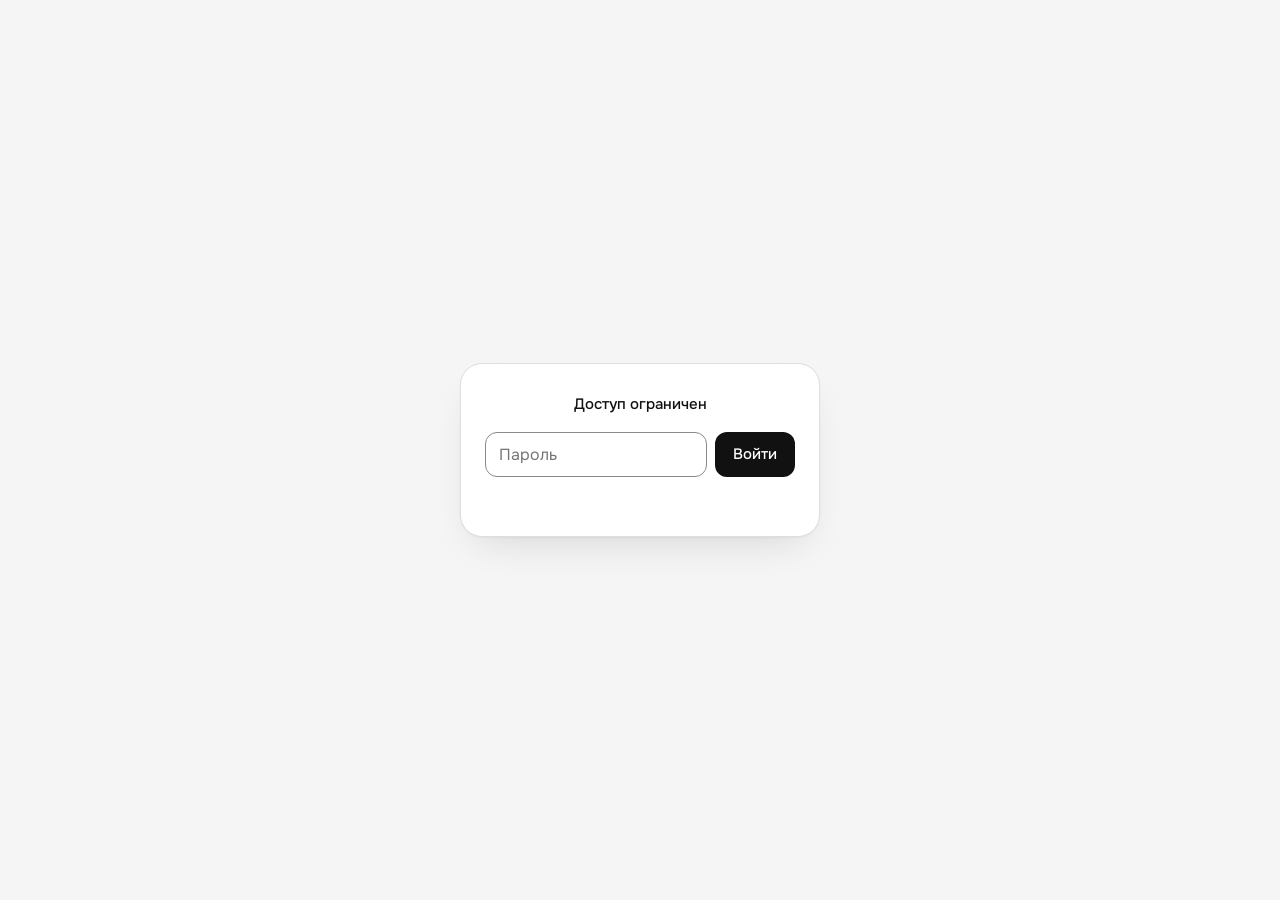
==== commit 66ca94d9: "Добавлены кандидаты: Петрова Яна (ПЕТРОВА), Быстржицкая Александра (МОЛОДАЯ ПЕТРОВА), Николаева Нико" ====
--- a/index.html
+++ b/index.html
@@ -349,7 +349,7 @@
 </div>
 
 <script>
-  var DATA = [{"character":"АЛЯ","actors":[{"actor":"Вереск Мэгги","n_photo":1,"n_video":2,"thumb":"alya-veresk-meggi.jpg","date":"260820","photo_url":"https://yadi.sk/d/J5vmy1l9ZETOeA","video_url":"https://yadi.sk/d/zgPbyLkeKmY_pQ"},{"actor":"Зайцева Анастасия","n_photo":1,"n_video":2,"thumb":"alya-zaiceva-anastasiya.jpg","date":"261013","photo_url":"https://yadi.sk/d/SPjNQC5VslaxSA","video_url":"https://yadi.sk/d/kbHbhPaAm4MnGA"},{"actor":"Золотухина Мария","n_photo":1,"n_video":2,"thumb":"alya-zolotuhina-mariya.jpg","date":"260707","photo_url":"https://yadi.sk/d/6XtlIzol1I8e7w","video_url":"https://yadi.sk/d/_cc5X7hy_sHSMQ"},{"actor":"Иванова Виктория","n_photo":1,"n_video":2,"thumb":"alya-ivanova-viktoriya.jpg","date":"260707","photo_url":"https://yadi.sk/d/X-u-WW2619Iq9g","video_url":"https://yadi.sk/d/CMaxvVsEfpwY4w"},{"actor":"Мокерова Виктория","n_photo":1,"n_video":2,"thumb":"alya-mokerova-viktoriya.jpg","date":"260715","photo_url":"https://yadi.sk/d/yBpem-aRMASSkA","video_url":"https://yadi.sk/d/jLiRvlFY2A1vyg"},{"actor":"Николаева Николь","n_photo":109,"n_video":0,"date":"261025","photo_url":"https://yadi.sk/d/8NjkVxw_tCnebQ","thumb":"alya-nikolaeva-nikol-2.jpg","approved":"261103"}]},{"character":"БОЙКО","actors":[{"actor":"Бриченко Василий","n_photo":1,"n_video":1,"thumb":"boiko-brichenko-vasilii.jpg","date":"260620","photo_url":"https://yadi.sk/d/3K1Vz_jm_Zl-uQ","video_url":"https://yadi.sk/d/LU2uqzkWDK3Jsw"},{"actor":"Дьяков Сергей","n_photo":1,"n_video":2,"thumb":"boiko-dyakov-sergei.jpg","date":"260530","photo_url":"https://yadi.sk/d/_M6Kt2qVD-Qf5w","video_url":"https://yadi.sk/d/b56uZ_qKhtKagQ"},{"actor":"Емельянов Максим","n_photo":1,"n_video":1,"thumb":"boiko-emelyanov-maksim.jpg","date":"260529","photo_url":"https://yadi.sk/d/7eoKLGBYgkR4rg","video_url":"https://yadi.sk/d/wjh5c2xNyVC1uw"},{"actor":"Иванов Артур","n_photo":1,"n_video":1,"thumb":"boiko-ivanov-artur.jpg","date":"260703","photo_url":"https://yadi.sk/d/f9NKNzHc_TKESw","video_url":"https://yadi.sk/d/81_CTOQLPs9-3Q"},{"actor":"Куличков Дмитрий","n_photo":1,"n_video":1,"thumb":"boiko-kulichkov-dmitrii.jpg","date":"260820","photo_url":"https://yadi.sk/d/jyF9hkfgirQ91Q","video_url":"https://yadi.sk/d/uI7wsu-UUpsU3Q"},{"actor":"Макуха Антон","n_photo":1,"n_video":1,"thumb":"boiko-makuha-anton.jpg","date":"260603","photo_url":"https://yadi.sk/d/MXk0h4xV2H_wDg","video_url":"https://yadi.sk/d/Cq8vRf9SipsB2A"},{"actor":"Полицеймако Михаил","n_photo":91,"n_video":1,"thumb":"boiko-policeimako-mihail.jpg","date":"260917","photo_url":"https://yadi.sk/d/D_FRpTnPlKq6dA","video_url":"https://yadi.sk/d/L3yeyLchwSnUnQ","approved":"261103"},{"actor":"Свирский Владимир","n_photo":1,"n_video":1,"thumb":"boiko-svirskii-vladimir.jpg","date":"260705","photo_url":"https://yadi.sk/d/wgZwetWoAB4sWA","video_url":"https://yadi.sk/d/XQzvO77MkopCNg"},{"actor":"Уросов Дмитрий","n_photo":1,"n_video":1,"thumb":"boiko-urosov-dmitrii.jpg","date":"260628","photo_url":"https://yadi.sk/d/hOamWmOYRn3Ocw","video_url":"https://yadi.sk/d/xuQu-u9iWZBAWg"}]},{"character":"ВАНЯ ПАВЛОВ","actors":[{"actor":"Риммен Остап","n_photo":46,"n_video":0,"thumb":"vanya-pavlov-rimmen-ostap.jpg","date":"261103","approved":"261103"}]},{"character":"ВЛАДИМИР ПАВЛОВ","actors":[{"actor":"Харитонов Евгений","n_photo":1,"n_video":0,"date":"261103","approved":"261103","photo_url":"https://yadi.sk/d/RgCHIXNmqnPWCA","thumb":"vladimir-pavlov-haritonov-evgenii.jpg"}]},{"character":"ГАНИКЕ","actors":[{"actor":"Заморев Сергей","n_photo":75,"n_video":0,"date":"261103","photo_url":"https://yadi.sk/d/Ecgi16_coKOISw","thumb":"ganike-zamorev-sergei-2.jpg"},{"actor":"Заморев Сергей","n_photo":1,"n_video":2,"thumb":"ganike-zamorev-sergei.jpg","date":"261013","photo_url":"https://yadi.sk/d/7fIhtbWP1iN1Hw","video_url":"https://yadi.sk/d/BC0ijxAJvMRoJQ"},{"actor":"Заморев Сергей Иванович","n_photo":1,"n_video":0,"date":"261103","approved":"261103","photo_url":"https://yadi.sk/d/yJ23uKNnJr8zag","thumb":"ganike-zamorev-sergei-ivanovich.jpg"},{"actor":"Иванов Игорь","n_photo":1,"n_video":2,"thumb":"ganike-ivanov-igor.jpg","date":"261013","photo_url":"https://yadi.sk/d/_jYXzmgV921gHQ","video_url":"https://yadi.sk/d/BmGbWcSdPVFFhg"},{"actor":"Кухарешин Валерий","n_photo":1,"n_video":1,"thumb":"ganike-kuhareshin-valerii.jpg","date":"261015","photo_url":"https://yadi.sk/d/wPnB9Rw5Q4BbMg","video_url":"https://yadi.sk/d/tMDKEALH9ibnow"}]},{"character":"ГЕЛЯ МИРСКАЯ","actors":[{"actor":"Озоллапиня Ольга","n_photo":70,"n_video":0,"date":"261103","approved":"261103","photo_url":"https://yadi.sk/d/fOQGPe_Rd0Qu9w","thumb":"gelya-mirskaya-ozollapinya-olga.jpg"}]},{"character":"ЖЕНА БОЙКО","actors":[{"actor":"Елисеенко Олеся","n_photo":1,"n_video":0,"date":"261103","approved":"261103","photo_url":"https://yadi.sk/d/gmei_yHKaOXfiQ","thumb":"zhena-boiko-eliseenko-olesya.jpg"}]},{"character":"ЖЕНА КРЕПСА","actors":[{"actor":"Васильева Марина","n_photo":1,"n_video":2,"thumb":"zhena-krepsa-vasileva-marina.jpg","date":"260725","photo_url":"https://yadi.sk/d/BejWhad4drfxaA","video_url":"https://yadi.sk/d/IWuihmjOTkqluw"},{"actor":"Кавалай-Аксенова Леля","n_photo":1,"n_video":4,"thumb":"zhena-krepsa-kavalai-aksenova-lelya.jpg","date":"260705","photo_url":"https://yadi.sk/d/j8gIB3pdV0z7FA","video_url":"https://yadi.sk/d/xCyrITRZh8NIKQ"},{"actor":"Милютина Диана","n_photo":1,"n_video":2,"thumb":"zhena-krepsa-milyutina-diana.jpg","date":"260707","photo_url":"https://yadi.sk/d/oPCVwIa2DPEIlg","video_url":"https://yadi.sk/d/xi4sSDQWqbuMEA"},{"actor":"Феофанова Варвара","n_photo":171,"n_video":2,"thumb":"zhena-krepsa-feofanova-varvara.jpg","date":"261005","photo_url":"https://yadi.sk/d/86qxyc-utTiMAw","video_url":"https://yadi.sk/d/GC0EFpXF7coSnQ","approved":"261103"},{"actor":"Филоненко Полина","n_photo":1,"n_video":2,"thumb":"zhena-krepsa-filonenko-polina.jpg","date":"261013","photo_url":"https://yadi.sk/d/8KpVgYnLG8etoA","video_url":"https://yadi.sk/d/gCpCzNmrE9Lazg"},{"actor":"Чернышова Полина","n_photo":1,"n_video":2,"thumb":"zhena-krepsa-chernyshova-polina.jpg","date":"260726","photo_url":"https://yadi.sk/d/HQLEqTyVLVWHQw","video_url":"https://yadi.sk/d/_xMMLiFkPPU4FA"}]},{"character":"ИРИНА","actors":[{"actor":"Коняшкина Марина","n_photo":172,"n_video":0,"date":"261025","photo_url":"https://yadi.sk/d/DHl5Sa0zkK862w","thumb":"irina-konyashkina-marina-2.jpg","approved":"261103"}]},{"character":"КОЛЮЖНЫЙ","actors":[{"actor":"Буткевич Василий","n_photo":1,"n_video":1,"thumb":"kolyuzhnyi-butkevich-vasilii.jpg","date":"260707","photo_url":"https://yadi.sk/d/knDRS4gigqxkYg","video_url":"https://yadi.sk/d/rYtw4aSHATrBtA"},{"actor":"Гарцунов Владимир","n_photo":1,"n_video":1,"thumb":"kolyuzhnyi-garcunov-vladimir.jpg","date":"260707","photo_url":"https://yadi.sk/d/UFp4tYKK_aDu1w","video_url":"https://yadi.sk/d/S68zIyOx4ZDTMQ"},{"actor":"Костромыкин Максим","n_photo":61,"n_video":1,"thumb":"kolyuzhnyi-kostromykin-maksim.jpg","date":"260902","photo_url":"https://yadi.sk/d/5Jbz2NBEARKdLg","video_url":"https://yadi.sk/d/qNNtUYIy5vL_zg","approved":"261103"},{"actor":"Тябин Данил","n_photo":1,"n_video":1,"thumb":"kolyuzhnyi-tyabin-danil.jpg","date":"260703","photo_url":"https://yadi.sk/d/TNNswcxTc4jb4g","video_url":"https://yadi.sk/d/ZrTAUZGzOMf5GQ"},{"actor":"Тяптушкин Владимир","n_photo":1,"n_video":1,"thumb":"kolyuzhnyi-tyaptushkin-vladimir.jpg","date":"260629","photo_url":"https://yadi.sk/d/Viqlq1Q4W8f2hA","video_url":"https://yadi.sk/d/CB8nSoDy9AkGfg"}]},{"character":"КРЕПС","actors":[{"actor":"Кононец Александр","n_photo":1,"n_video":1,"thumb":"kreps-kononec-aleksandr.jpg","date":"260529","photo_url":"https://yadi.sk/d/MdEISoxpcwx2GA","video_url":"https://yadi.sk/d/gqfySsMI_ZaGRA"},{"actor":"Крылов Артем","n_photo":1,"n_video":1,"thumb":"kreps-krylov-artem.jpg","date":"260529","photo_url":"https://yadi.sk/d/6bOdRLc7qNX13w","video_url":"https://yadi.sk/d/XxgZdUk9KU7BIQ"},{"actor":"Попов Павел","n_photo":1,"n_video":1,"thumb":"kreps-popov-pavel.jpg","date":"260604","photo_url":"https://yadi.sk/d/Aat8mOtNH7fpCQ","video_url":"https://yadi.sk/d/MPB1jXE_5Vb9ug"},{"actor":"Скворцов Петр","n_photo":135,"n_video":2,"thumb":"kreps-skvorcov-petr.jpg","date":"260902","photo_url":"https://yadi.sk/d/TWBFlwP0YPPVHw","video_url":"https://yadi.sk/d/ljdayZFxjHwf1g","approved":"261103"},{"actor":"Стеклов Данила","n_photo":1,"n_video":1,"thumb":"kreps-steklov-danila.jpg","date":"260614","photo_url":"https://yadi.sk/d/hiYMDG7pbjMwsw","video_url":"https://yadi.sk/d/Q29Hakqk3vs_dQ"},{"actor":"Сумин Дмитрий","n_photo":1,"n_video":1,"thumb":"kreps-sumin-dmitrii.jpg","date":"260530","photo_url":"https://yadi.sk/d/Ifd6R9ewn7wS_w","video_url":"https://yadi.sk/d/QIhgCezIVYNDxg"}]},{"character":"ЛИЛЯ","actors":[{"actor":"Александрова Карина","n_photo":258,"n_video":2,"thumb":"lilya-aleksandrova-karina.jpg","date":"261005","photo_url":"https://yadi.sk/d/JLH9gXpDPezSXQ","video_url":"https://yadi.sk/d/DGQ1kbM4o8dXMA","approved":"261103"},{"actor":"Сопова Ольга","n_photo":1,"n_video":1,"thumb":"lilya-sopova-olga.jpg","date":"260705","photo_url":"https://yadi.sk/d/Mv_OJqWKk3azLA","video_url":"https://yadi.sk/d/xRyd_Gqd51Kl3g"},{"actor":"Шумакова Екатерина","n_photo":1,"n_video":1,"thumb":"lilya-shumakova-ekaterina.jpg","date":"260705","photo_url":"https://yadi.sk/d/WV-hq1w42OVHrg","video_url":"https://yadi.sk/d/wfVaLKZ-SaG8XA"}]},{"character":"МАЛЕНКОВ","actors":[{"actor":"Беляев Сергей","n_photo":1,"n_video":1,"thumb":"malenkov-belyaev-sergei.jpg","date":"261023","photo_url":"https://yadi.sk/d/Vcm7mpSJcrac5w","video_url":"https://yadi.sk/d/K9amP1okjis7bg","approved":"261103"},{"actor":"Эстрин Борис","n_photo":9,"n_video":1,"thumb":"malenkov-estrin-boris-2.jpg","date":"261023","photo_url":"https://yadi.sk/d/KghM4A6f2tg1AA","video_url":"https://yadi.sk/d/bVS-lzI1Ls-JAQ"}]},{"character":"МАРФА ПЕШКОВА","actors":[{"actor":"Елкина Валерия","n_photo":1,"n_video":0,"date":"261103","approved":"261103","photo_url":"https://yadi.sk/d/a0pw3YMrn18yzw","thumb":"marfa-peshkova-elkina-valeriya.jpg"}]},{"character":"МАТЬ ПАВЛОВА","actors":[{"actor":"Семенова Дарья","n_photo":1,"n_video":0,"thumb":"mat-pavlova-semenova-darya.jpg","date":"261026","approved":"261103"}]},{"character":"МЕРАБ","actors":[{"actor":"Перель Григорий","n_photo":1,"n_video":1,"thumb":"merab-perel-grigorii.jpg","date":"260820","photo_url":"https://yadi.sk/d/K2SbNKw6JbTlFg","video_url":"https://yadi.sk/d/-0F9z10zHXbHYw","approved":"261103"}]},{"character":"МОЛОДАЯ ПЕТРОВА","actors":[{"actor":"Енгалычева Вера","n_photo":1,"n_video":1,"thumb":"molodaya-petrova-engalycheva-vera.jpg","date":"260725","photo_url":"https://yadi.sk/d/GFcocZUh3j96uA","video_url":"https://yadi.sk/d/U9x0SZGhCxjfKA","approved":"261103"}]},{"character":"МОТОВИЛОВ","actors":[{"actor":"Бершауэр Ростислав","n_photo":1,"n_video":2,"thumb":"motovilov-bershauer-rostislav.jpg","date":"260529","photo_url":"https://yadi.sk/d/m0MkcysW7a_8pQ","video_url":"https://yadi.sk/d/iEFvAtXFhSSYqA"},{"actor":"Деревянко Павел","n_photo":1,"n_video":2,"thumb":"motovilov-derevyanko-pavel.jpg","date":"260707","photo_url":"https://yadi.sk/d/tts2_GIQJBt_qA","video_url":"https://yadi.sk/d/64IAsCedEamSOQ","approved":"261103"},{"actor":"Деревянко Павел — пробы (грим, костюм)","n_photo":297,"n_video":0,"thumb":"motovilov-derevyanko-pavel-grim-kostyum.jpg","date":"260927","link_path":["МОТОВИЛОВ","Деревянко Павел - Пробы (грим, костюм) - 27 сентября"],"link_flat":true,"photo_url":"https://yadi.sk/d/NknlTzvNbHaztg","video_url":"https://yadi.sk/d/NknlTzvNbHaztg","approved":"261024"},{"actor":"Майков Павел","n_photo":1,"n_video":2,"thumb":"motovilov-maikov-pavel.jpg","date":"260715","photo_url":"https://yadi.sk/d/Ar6q-pyuGFECXw","video_url":"https://yadi.sk/d/OPzSFMIu2LvhHA"},{"actor":"Полицеймако Михаил","n_photo":1,"n_video":1,"thumb":"motovilov-policeimako-mihail.jpg","date":"260620","photo_url":"https://yadi.sk/d/iGigh5KsxyZ7fQ","video_url":"https://yadi.sk/d/enRmOm27UbCOGg"},{"actor":"Яценко Александр","n_photo":1,"n_video":2,"thumb":"motovilov-yacenko-aleksandr.jpg","date":"260529","photo_url":"https://yadi.sk/d/0pUhTCDqZxJqkQ","video_url":"https://yadi.sk/d/BpMHCV9wQvJG9w"}]},{"character":"МУЖ МИРСКОЙ","actors":[{"actor":"Савлук Сергей","n_photo":1,"n_video":0,"date":"261103","approved":"261103","photo_url":"https://yadi.sk/d/_ZjWEleDly-JYw","thumb":"muzh-mirskoi-savluk-sergei.jpg"}]},{"character":"НЯНЯ","actors":[{"actor":"Литвинова Елена","n_photo":1,"n_video":0,"date":"261103","approved":"261103","photo_url":"https://yadi.sk/d/YvsvlCfHHlZdrA","thumb":"nyanya-litvinova-elena.jpg"}]},{"character":"ОТЕЦ ПАВЛОВА","actors":[{"actor":"Голубков Александр","n_photo":1,"n_video":0,"thumb":"otec-pavlova-golubkov-aleksandr.jpg","date":"261026","approved":"261103"}]},{"character":"ПАВЛОВ","actors":[{"actor":"Розин Алексей","n_photo":1,"n_video":5,"thumb":"pavlov-rozin-aleksei.jpg","date":"260603","photo_url":"https://yadi.sk/d/7EAW9Gip4cLXLw","video_url":"https://yadi.sk/d/dPJiIDidamCWKw"},{"actor":"Ткачук Евгений","n_photo":4,"n_video":0,"date":"261026","photo_url":"https://yadi.sk/d/LZgnxA5UVCepEQ","thumb":"pavlov-tkachuk-evgenii-2.jpg"},{"actor":"Ткачук Евгений","n_photo":267,"n_video":1,"thumb":"pavlov-tkachuk-evgenii.jpg","date":"261015","photo_url":"https://yadi.sk/d/2qcBPWN2Nr8g2g","video_url":"https://yadi.sk/d/O6lnX00Kvt0C2A","approved":"261103"}]},{"character":"ПЕТРОВА","actors":[{"actor":"Агуреева Полина","n_photo":1,"n_video":2,"thumb":"petrova-agureeva-polina.jpg","date":"260628","photo_url":"https://yadi.sk/d/zM8jlX1EiPMfsQ","video_url":"https://yadi.sk/d/Hlz5a13NtLdh1Q"},{"actor":"Александрова Марина","n_photo":8,"n_video":5,"thumb":"petrova-aleksandrova-marina.jpg","date":"260907","photo_url":"https://yadi.sk/d/zphIyfckiSM3tA","video_url":"https://yadi.sk/d/VwnBo5a3ZjaVNA"},{"actor":"Апексимова Ирина","n_photo":1,"n_video":2,"thumb":"petrova-apeksimova-irina.jpg","date":"260907","photo_url":"https://yadi.sk/d/6Hjv_K7QaCIkCQ","video_url":"https://yadi.sk/d/23n42CeQhLVomw"},{"actor":"Исакова Виктория","n_photo":1,"n_video":2,"thumb":"petrova-isakova-viktoriya.jpg","date":"260830","photo_url":"https://yadi.sk/d/r6jgUHUUSkSKeA","video_url":"https://yadi.sk/d/VY2fMtqAACeb7A"},{"actor":"Кутепова Ксения","n_photo":1,"n_video":2,"thumb":"petrova-kutepova-kseniya.jpg","date":"260614","photo_url":"https://yadi.sk/d/u3OoOdJp8cewUg","video_url":"https://yadi.sk/d/caUsYr4wS851XA"},{"actor":"Лядова Елена","n_photo":1,"n_video":3,"thumb":"petrova-lyadova-elena.jpg","date":"260809","photo_url":"https://yadi.sk/d/Q5Xw3Xwf94mLPg","video_url":"https://yadi.sk/d/Ta5HMs73vAnhPA"},{"actor":"Марченко Юлия","n_photo":1,"n_video":3,"thumb":"petrova-marchenko-yuliya.jpg","date":"260809","photo_url":"https://yadi.sk/d/DqkBEcPOa4f6-w","video_url":"https://yadi.sk/d/yT_352W0RweMNw"},{"actor":"Сафонова Елена","n_photo":1,"n_video":2,"thumb":"petrova-safonova-elena.jpg","date":"260907","photo_url":"https://yadi.sk/d/lW7XZx4cqOpvJA","video_url":"https://yadi.sk/d/aUwyH6hBW8xDcQ"},{"actor":"Сексте Яна","n_photo":221,"n_video":3,"thumb":"petrova-sekste-yana.jpg","date":"260917","photo_url":"https://yadi.sk/d/dPVb1ocIU5iO5A","video_url":"https://yadi.sk/d/dSVjWKgzsVzuTg","approved":"261103"},{"actor":"Сигалова Алла","n_photo":1,"n_video":2,"thumb":"petrova-sigalova-alla.jpg","date":"260907","photo_url":"https://yadi.sk/d/bVdBEGfOXkcadw","video_url":"https://yadi.sk/d/Y-FPdXgk5gEsng"},{"actor":"Смольникова Мария","n_photo":1,"n_video":1,"thumb":"petrova-smolnikova-mariya.jpg","date":"260809","photo_url":"https://yadi.sk/d/EPlpAosSF4pEag","video_url":"https://yadi.sk/d/sSqS9GubyyvC4A"},{"actor":"Толстоганова Виктория","n_photo":1,"n_video":3,"thumb":"petrova-tolstoganova-viktoriya.jpg","date":"260620","photo_url":"https://yadi.sk/d/wyfVGfBigUlfiw","video_url":"https://yadi.sk/d/KX-S_S60zzrHcw"},{"actor":"Цигаль-Полищук Мариэтта","n_photo":1,"n_video":3,"thumb":"petrova-cigal-polischuk-marietta.jpg","date":"260530","photo_url":"https://yadi.sk/d/e2lN0pmPtQlx4g","video_url":"https://yadi.sk/d/m3KmREFfJFnfBA"}]},{"character":"РАЯ","actors":[{"actor":"Николаева Елена","n_photo":1,"n_video":0,"date":"261103","approved":"261103","photo_url":"https://yadi.sk/d/9gpOAxmqVTkz7w","thumb":"raya-nikolaeva-elena.jpg"}]},{"character":"СБАРСКИЙ","actors":[{"actor":"Бесчастный Артур","n_photo":1,"n_video":1,"thumb":"sbarskii-beschastnyi-artur.jpg","date":"260603","photo_url":"https://yadi.sk/d/JLVANHn_qBjoRA","video_url":"https://yadi.sk/d/43Qtcqd9RgbQSQ"},{"actor":"Епишев Сергей","n_photo":1,"n_video":1,"thumb":"sbarskii-epishev-sergei.jpg","date":"260611","photo_url":"https://yadi.sk/d/NSBFF_HZJ69FYA","video_url":"https://yadi.sk/d/kykUqgrsMohKAQ"},{"actor":"Севриновский Максим","n_photo":135,"n_video":1,"thumb":"sbarskii-sevrinovskii-maksim.jpg","date":"261026","photo_url":"https://yadi.sk/d/8lTGMXzv-5WmpA","video_url":"https://yadi.sk/d/V71lUiZX7yuTPg","approved":"261103"},{"actor":"Хрипунов Игорь","n_photo":1,"n_video":1,"thumb":"sbarskii-hripunov-igor.jpg","date":"260530","photo_url":"https://yadi.sk/d/vEpwB21A4aLQJA","video_url":"https://yadi.sk/d/PGTluBtxtiQp5Q"}]},{"character":"СВЕТЛАНА","actors":[{"actor":"Гвасалия Алина","n_photo":1,"n_video":1,"thumb":"svetlana-gvasaliya-alina.jpg","date":"260604","photo_url":"https://yadi.sk/d/jvZ4UYq1CywsRA","video_url":"https://yadi.sk/d/3R04VxhklOKkLQ"},{"actor":"Перелыгина Василиса","n_photo":348,"n_video":2,"thumb":"svetlana-perelygina-vasilisa.jpg","date":"261103","photo_url":"https://yadi.sk/d/rHHSoIDjw1oYOg","video_url":"https://yadi.sk/d/2bqjsum_6dqY_Q","approved":"261103"},{"actor":"Рафеева Полина","n_photo":1,"n_video":2,"thumb":"svetlana-rafeeva-polina.jpg","date":"260603","photo_url":"https://yadi.sk/d/gxiAnBIfJ7cELg","video_url":"https://yadi.sk/d/FUtb4Nl-zx6qpA"},{"actor":"Стойилкович Тина","n_photo":1,"n_video":1,"thumb":"svetlana-stoiilkovich-tina.jpg","date":"260604","photo_url":"https://yadi.sk/d/RW-TXNtPkxxB7A","video_url":"https://yadi.sk/d/rdYKVxiU6BAoLQ"},{"actor":"Тимербаева Рината","n_photo":1,"n_video":1,"thumb":"svetlana-timerbaeva-rinata.jpg","date":"260530","photo_url":"https://yadi.sk/d/XF9qjMkgMq8X4g","video_url":"https://yadi.sk/d/13oInS_Lyg8EdA"}]},{"character":"СЕРАФИМА","actors":[{"actor":"Нестерова Елена","n_photo":1,"n_video":2,"thumb":"serafima-nesterova-elena.jpg","date":"260629","photo_url":"https://yadi.sk/d/VWF7swgU1qCMQg","video_url":"https://yadi.sk/d/6BavPEHueilfzg","approved":"261103"},{"actor":"Рогожкина Наталья","n_photo":1,"n_video":2,"thumb":"serafima-rogozhkina-natalya.jpg","date":"260629","photo_url":"https://yadi.sk/d/6fiNuY7j93uX6A","video_url":"https://yadi.sk/d/vgpzyHLp8MZ4_w"},{"actor":"Стеклова Агриппина","n_photo":1,"n_video":1,"thumb":"serafima-steklova-agrippina.jpg","date":"260703","photo_url":"https://yadi.sk/d/OtuajZevRS_wFg","video_url":"https://yadi.sk/d/COurgwECWINWDw"},{"actor":"Суркова Наталья","n_photo":1,"n_video":2,"thumb":"serafima-surkova-natalya.jpg","date":"261013","photo_url":"https://yadi.sk/d/DvCRZ6iZQOt1og","video_url":"https://yadi.sk/d/KjXgU_MaHNDoPQ"}]},{"character":"СЕРГО БЕРИЯ","actors":[{"actor":"Патарава Мамиа","n_photo":1,"n_video":0,"date":"261103","approved":"261103","photo_url":"https://yadi.sk/d/yzitj-hy0KAzMw","thumb":"sergo-beriya-patarava-mamia.jpg"}]},{"character":"СТАЛИН","actors":[{"actor":"Хвошнянский Борис","n_photo":14,"n_video":1,"thumb":"stalin-hvoshnyanskii-boris.jpg","date":"261023","photo_url":"https://yadi.sk/d/UlFS3SUjhJpZvg","video_url":"https://yadi.sk/d/7-NZy7rvQimX0A"},{"actor":"Шакуров Сергей","n_photo":10,"n_video":0,"thumb":"stalin-shakurov-sergei.jpg","date":"261023","photo_url":"https://yadi.sk/d/kMP0nY3a_tv_MA","approved":"261103"}]},{"character":"СТЕЛЛА","actors":[{"actor":"Герасимова Ариана","n_photo":1,"n_video":3,"thumb":"stella-gerasimova-ariana.jpg","date":"260809","photo_url":"https://yadi.sk/d/7lrukMfuJ8SMKA","video_url":"https://yadi.sk/d/cp92gzBKnhtyAw"},{"actor":"Гладенко Анастасия","n_photo":1,"n_video":3,"thumb":"stella-gladenko-anastasiya.jpg","date":"260809","photo_url":"https://yadi.sk/d/ksEDwFYKZu7tDQ","video_url":"https://yadi.sk/d/vjH9DMInhUlFAQ"},{"actor":"Екатеринчева Анастасия","n_photo":1,"n_video":3,"thumb":"stella-ekaterincheva-anastasiya.jpg","date":"260705","photo_url":"https://yadi.sk/d/koay03ZJQLiurQ","video_url":"https://yadi.sk/d/LjKoD1yDfgpklQ"},{"actor":"Коваленко София","n_photo":1,"n_video":3,"thumb":"stella-kovalenko-sofiya.jpg","date":"260809","photo_url":"https://yadi.sk/d/dBKI563N_rl8rA","video_url":"https://yadi.sk/d/ayPNTusFM0qzTg"},{"actor":"Самохина Владислава","n_photo":1,"n_video":3,"thumb":"stella-samohina-vladislava.jpg","date":"260628","photo_url":"https://yadi.sk/d/XG6tyCYUbqVymQ","video_url":"https://yadi.sk/d/wJqZeix8y-OTHg"},{"actor":"Червова Екатерина","n_photo":1,"n_video":3,"thumb":"stella-chervova-ekaterina.jpg","date":"260705","photo_url":"https://yadi.sk/d/mBa9dh80gAPkAg","video_url":"https://yadi.sk/d/p151rbZs6PPh9w"},{"actor":"Шидловская Софья","n_photo":1,"n_video":3,"thumb":"stella-shidlovskaya-sofya.jpg","date":"260629","photo_url":"https://yadi.sk/d/FNuSdC-bwrXFbg","video_url":"https://yadi.sk/d/BhtMK_F6asynDA"}]},{"character":"СТЕЛЛА МАЛЕНЬКАЯ","actors":[{"actor":"Полушкина Элизабета","n_photo":82,"n_video":2,"thumb":"stella-malenkaya-polushkina-elizabeta.jpg","date":"261023","photo_url":"https://yadi.sk/d/mVJ9V3l_K90-bQ","video_url":"https://yadi.sk/d/MCxIO5BEDY_v3w","approved":"261103"}]},{"character":"СТЕЛЛА ПОСТАРШЕ","actors":[{"actor":"Тихонова Александра","n_photo":2,"n_video":2,"thumb":"stella-postarshe-tihonova-aleksandra.jpg","date":"260628","photo_url":"https://yadi.sk/d/C1_KYs6Sq0jgyw","video_url":"https://yadi.sk/d/vdE6WBxatJlujg","approved":"261103"}]},{"character":"СУСЛОВ","actors":[{"actor":"Уманов Сергей","n_photo":18,"n_video":0,"date":"261025","photo_url":"https://yadi.sk/d/Ahp7zCrlXxtSJg","thumb":"suslov-umanov-sergei-2.jpg","approved":"261103"}]},{"character":"ЮРИЙ ЖДАНОВ","actors":[{"actor":"Волков Сергей","n_photo":1,"n_video":1,"thumb":"yurii-zhdanov-volkov-sergei.jpg","date":"260604","photo_url":"https://yadi.sk/d/insKeeqZLTPFNg","video_url":"https://yadi.sk/d/iEY3YltBKR-dDg","approved":"261103"},{"actor":"Волков Сергей — сентябрь","n_photo":71,"n_video":3,"thumb":"yurii-zhdanov-volkov-sergei-sentyabr.jpg","date":"260917","link_path":["ЖДАНОВ","Волков Сергей"],"photo_url":"https://yadi.sk/d/5oqrUVamA8z6xw","video_url":"https://yadi.sk/d/bnmQuZHFZr_d-w","approved":"261024"},{"actor":"Лыков Илья","n_photo":1,"n_video":1,"thumb":"yurii-zhdanov-lykov-ilya.jpg","date":"260611","photo_url":"https://yadi.sk/d/NKUBJyncehjMtQ","video_url":"https://yadi.sk/d/mEfv7f_B-6bHeg"},{"actor":"Степашин Игорь","n_photo":1,"n_video":1,"thumb":"yurii-zhdanov-stepashin-igor.jpg","date":"260628","photo_url":"https://yadi.sk/d/F7dJ-9zQiVk2Bg","video_url":"https://yadi.sk/d/REkVbpMlKYEdSg"}]}];
+  var DATA = [{"character":"АЛЯ","actors":[{"actor":"Вереск Мэгги","n_photo":1,"n_video":2,"thumb":"alya-veresk-meggi.jpg","date":"260820","photo_url":"https://yadi.sk/d/J5vmy1l9ZETOeA","video_url":"https://yadi.sk/d/zgPbyLkeKmY_pQ"},{"actor":"Зайцева Анастасия","n_photo":1,"n_video":2,"thumb":"alya-zaiceva-anastasiya.jpg","date":"261013","photo_url":"https://yadi.sk/d/SPjNQC5VslaxSA","video_url":"https://yadi.sk/d/kbHbhPaAm4MnGA"},{"actor":"Золотухина Мария","n_photo":1,"n_video":2,"thumb":"alya-zolotuhina-mariya.jpg","date":"260707","photo_url":"https://yadi.sk/d/6XtlIzol1I8e7w","video_url":"https://yadi.sk/d/_cc5X7hy_sHSMQ"},{"actor":"Иванова Виктория","n_photo":1,"n_video":2,"thumb":"alya-ivanova-viktoriya.jpg","date":"260707","photo_url":"https://yadi.sk/d/X-u-WW2619Iq9g","video_url":"https://yadi.sk/d/CMaxvVsEfpwY4w"},{"actor":"Мокерова Виктория","n_photo":1,"n_video":2,"thumb":"alya-mokerova-viktoriya.jpg","date":"260715","photo_url":"https://yadi.sk/d/yBpem-aRMASSkA","video_url":"https://yadi.sk/d/jLiRvlFY2A1vyg"},{"actor":"Николаева Никол","n_photo":1,"n_video":0,"date":"261107","approved":"261107","photo_url":"https://yadi.sk/d/-JDDp-E7Ve-wEQ","thumb":"alya-nikolaeva-nikol.jpg"},{"actor":"Николаева Николь","n_photo":109,"n_video":0,"date":"261025","photo_url":"https://yadi.sk/d/8NjkVxw_tCnebQ","thumb":"alya-nikolaeva-nikol-2.jpg","approved":"261103"}]},{"character":"БОЙКО","actors":[{"actor":"Бриченко Василий","n_photo":1,"n_video":1,"thumb":"boiko-brichenko-vasilii.jpg","date":"260620","photo_url":"https://yadi.sk/d/3K1Vz_jm_Zl-uQ","video_url":"https://yadi.sk/d/LU2uqzkWDK3Jsw"},{"actor":"Дьяков Сергей","n_photo":1,"n_video":2,"thumb":"boiko-dyakov-sergei.jpg","date":"260530","photo_url":"https://yadi.sk/d/_M6Kt2qVD-Qf5w","video_url":"https://yadi.sk/d/b56uZ_qKhtKagQ"},{"actor":"Емельянов Максим","n_photo":1,"n_video":1,"thumb":"boiko-emelyanov-maksim.jpg","date":"260529","photo_url":"https://yadi.sk/d/7eoKLGBYgkR4rg","video_url":"https://yadi.sk/d/wjh5c2xNyVC1uw"},{"actor":"Иванов Артур","n_photo":1,"n_video":1,"thumb":"boiko-ivanov-artur.jpg","date":"260703","photo_url":"https://yadi.sk/d/f9NKNzHc_TKESw","video_url":"https://yadi.sk/d/81_CTOQLPs9-3Q"},{"actor":"Куличков Дмитрий","n_photo":1,"n_video":1,"thumb":"boiko-kulichkov-dmitrii.jpg","date":"260820","photo_url":"https://yadi.sk/d/jyF9hkfgirQ91Q","video_url":"https://yadi.sk/d/uI7wsu-UUpsU3Q"},{"actor":"Макуха Антон","n_photo":1,"n_video":1,"thumb":"boiko-makuha-anton.jpg","date":"260603","photo_url":"https://yadi.sk/d/MXk0h4xV2H_wDg","video_url":"https://yadi.sk/d/Cq8vRf9SipsB2A"},{"actor":"Полицеймако Михаил","n_photo":91,"n_video":1,"thumb":"boiko-policeimako-mihail.jpg","date":"260917","photo_url":"https://yadi.sk/d/D_FRpTnPlKq6dA","video_url":"https://yadi.sk/d/L3yeyLchwSnUnQ","approved":"261103"},{"actor":"Свирский Владимир","n_photo":1,"n_video":1,"thumb":"boiko-svirskii-vladimir.jpg","date":"260705","photo_url":"https://yadi.sk/d/wgZwetWoAB4sWA","video_url":"https://yadi.sk/d/XQzvO77MkopCNg"},{"actor":"Уросов Дмитрий","n_photo":1,"n_video":1,"thumb":"boiko-urosov-dmitrii.jpg","date":"260628","photo_url":"https://yadi.sk/d/hOamWmOYRn3Ocw","video_url":"https://yadi.sk/d/xuQu-u9iWZBAWg"}]},{"character":"ВАНЯ ПАВЛОВ","actors":[{"actor":"Риммен Остап","n_photo":46,"n_video":0,"thumb":"vanya-pavlov-rimmen-ostap.jpg","date":"261103","approved":"261103"}]},{"character":"ВЛАДИМИР ПАВЛОВ","actors":[{"actor":"Харитонов Евгений","n_photo":1,"n_video":0,"date":"261103","approved":"261103","photo_url":"https://yadi.sk/d/RgCHIXNmqnPWCA","thumb":"vladimir-pavlov-haritonov-evgenii.jpg"}]},{"character":"ГАНИКЕ","actors":[{"actor":"Заморев Сергей","n_photo":75,"n_video":0,"date":"261103","photo_url":"https://yadi.sk/d/Ecgi16_coKOISw","thumb":"ganike-zamorev-sergei-2.jpg"},{"actor":"Заморев Сергей","n_photo":1,"n_video":2,"thumb":"ganike-zamorev-sergei.jpg","date":"261013","photo_url":"https://yadi.sk/d/7fIhtbWP1iN1Hw","video_url":"https://yadi.sk/d/BC0ijxAJvMRoJQ"},{"actor":"Заморев Сергей Иванович","n_photo":1,"n_video":0,"date":"261103","approved":"261103","photo_url":"https://yadi.sk/d/yJ23uKNnJr8zag","thumb":"ganike-zamorev-sergei-ivanovich.jpg"},{"actor":"Иванов Игорь","n_photo":1,"n_video":2,"thumb":"ganike-ivanov-igor.jpg","date":"261013","photo_url":"https://yadi.sk/d/_jYXzmgV921gHQ","video_url":"https://yadi.sk/d/BmGbWcSdPVFFhg"},{"actor":"Кухарешин Валерий","n_photo":1,"n_video":1,"thumb":"ganike-kuhareshin-valerii.jpg","date":"261015","photo_url":"https://yadi.sk/d/wPnB9Rw5Q4BbMg","video_url":"https://yadi.sk/d/tMDKEALH9ibnow"}]},{"character":"ГЕЛЯ МИРСКАЯ","actors":[{"actor":"Озоллапиня Ольга","n_photo":70,"n_video":0,"date":"261103","approved":"261103","photo_url":"https://yadi.sk/d/fOQGPe_Rd0Qu9w","thumb":"gelya-mirskaya-ozollapinya-olga.jpg"}]},{"character":"ЖЕНА БОЙКО","actors":[{"actor":"Елисеенко Олеся","n_photo":1,"n_video":0,"date":"261103","approved":"261103","photo_url":"https://yadi.sk/d/gmei_yHKaOXfiQ","thumb":"zhena-boiko-eliseenko-olesya.jpg"}]},{"character":"ЖЕНА КРЕПСА","actors":[{"actor":"Васильева Марина","n_photo":1,"n_video":2,"thumb":"zhena-krepsa-vasileva-marina.jpg","date":"260725","photo_url":"https://yadi.sk/d/BejWhad4drfxaA","video_url":"https://yadi.sk/d/IWuihmjOTkqluw"},{"actor":"Кавалай-Аксенова Леля","n_photo":1,"n_video":4,"thumb":"zhena-krepsa-kavalai-aksenova-lelya.jpg","date":"260705","photo_url":"https://yadi.sk/d/j8gIB3pdV0z7FA","video_url":"https://yadi.sk/d/xCyrITRZh8NIKQ"},{"actor":"Милютина Диана","n_photo":1,"n_video":2,"thumb":"zhena-krepsa-milyutina-diana.jpg","date":"260707","photo_url":"https://yadi.sk/d/oPCVwIa2DPEIlg","video_url":"https://yadi.sk/d/xi4sSDQWqbuMEA"},{"actor":"Феофанова Варвара","n_photo":171,"n_video":2,"thumb":"zhena-krepsa-feofanova-varvara.jpg","date":"261005","photo_url":"https://yadi.sk/d/86qxyc-utTiMAw","video_url":"https://yadi.sk/d/GC0EFpXF7coSnQ","approved":"261103"},{"actor":"Филоненко Полина","n_photo":1,"n_video":2,"thumb":"zhena-krepsa-filonenko-polina.jpg","date":"261013","photo_url":"https://yadi.sk/d/8KpVgYnLG8etoA","video_url":"https://yadi.sk/d/gCpCzNmrE9Lazg"},{"actor":"Чернышова Полина","n_photo":1,"n_video":2,"thumb":"zhena-krepsa-chernyshova-polina.jpg","date":"260726","photo_url":"https://yadi.sk/d/HQLEqTyVLVWHQw","video_url":"https://yadi.sk/d/_xMMLiFkPPU4FA"}]},{"character":"ИРИНА","actors":[{"actor":"Коняшкина Марина","n_photo":172,"n_video":0,"date":"261025","photo_url":"https://yadi.sk/d/DHl5Sa0zkK862w","thumb":"irina-konyashkina-marina-2.jpg","approved":"261103"}]},{"character":"КОЛЮЖНЫЙ","actors":[{"actor":"Буткевич Василий","n_photo":1,"n_video":1,"thumb":"kolyuzhnyi-butkevich-vasilii.jpg","date":"260707","photo_url":"https://yadi.sk/d/knDRS4gigqxkYg","video_url":"https://yadi.sk/d/rYtw4aSHATrBtA"},{"actor":"Гарцунов Владимир","n_photo":1,"n_video":1,"thumb":"kolyuzhnyi-garcunov-vladimir.jpg","date":"260707","photo_url":"https://yadi.sk/d/UFp4tYKK_aDu1w","video_url":"https://yadi.sk/d/S68zIyOx4ZDTMQ"},{"actor":"Костромыкин Максим","n_photo":61,"n_video":1,"thumb":"kolyuzhnyi-kostromykin-maksim.jpg","date":"260902","photo_url":"https://yadi.sk/d/5Jbz2NBEARKdLg","video_url":"https://yadi.sk/d/qNNtUYIy5vL_zg","approved":"261103"},{"actor":"Тябин Данил","n_photo":1,"n_video":1,"thumb":"kolyuzhnyi-tyabin-danil.jpg","date":"260703","photo_url":"https://yadi.sk/d/TNNswcxTc4jb4g","video_url":"https://yadi.sk/d/ZrTAUZGzOMf5GQ"},{"actor":"Тяптушкин Владимир","n_photo":1,"n_video":1,"thumb":"kolyuzhnyi-tyaptushkin-vladimir.jpg","date":"260629","photo_url":"https://yadi.sk/d/Viqlq1Q4W8f2hA","video_url":"https://yadi.sk/d/CB8nSoDy9AkGfg"}]},{"character":"КОЛЯ","actors":[{"actor":"Сошин Алексей","n_photo":1,"n_video":0,"date":"261107","approved":"261107","photo_url":"https://yadi.sk/d/QyjAkxoZt7PQig","thumb":"kolya-soshin-aleksei.jpg"}]},{"character":"КРЕПС","actors":[{"actor":"Кононец Александр","n_photo":1,"n_video":1,"thumb":"kreps-kononec-aleksandr.jpg","date":"260529","photo_url":"https://yadi.sk/d/MdEISoxpcwx2GA","video_url":"https://yadi.sk/d/gqfySsMI_ZaGRA"},{"actor":"Крылов Артем","n_photo":1,"n_video":1,"thumb":"kreps-krylov-artem.jpg","date":"260529","photo_url":"https://yadi.sk/d/6bOdRLc7qNX13w","video_url":"https://yadi.sk/d/XxgZdUk9KU7BIQ"},{"actor":"Попов Павел","n_photo":1,"n_video":1,"thumb":"kreps-popov-pavel.jpg","date":"260604","photo_url":"https://yadi.sk/d/Aat8mOtNH7fpCQ","video_url":"https://yadi.sk/d/MPB1jXE_5Vb9ug"},{"actor":"Скворцов Петр","n_photo":135,"n_video":2,"thumb":"kreps-skvorcov-petr.jpg","date":"260902","photo_url":"https://yadi.sk/d/TWBFlwP0YPPVHw","video_url":"https://yadi.sk/d/ljdayZFxjHwf1g","approved":"261103"},{"actor":"Стеклов Данила","n_photo":1,"n_video":1,"thumb":"kreps-steklov-danila.jpg","date":"260614","photo_url":"https://yadi.sk/d/hiYMDG7pbjMwsw","video_url":"https://yadi.sk/d/Q29Hakqk3vs_dQ"},{"actor":"Сумин Дмитрий","n_photo":1,"n_video":1,"thumb":"kreps-sumin-dmitrii.jpg","date":"260530","photo_url":"https://yadi.sk/d/Ifd6R9ewn7wS_w","video_url":"https://yadi.sk/d/QIhgCezIVYNDxg"}]},{"character":"ЛИЛЯ","actors":[{"actor":"Александрова Карина","n_photo":258,"n_video":2,"thumb":"lilya-aleksandrova-karina.jpg","date":"261005","photo_url":"https://yadi.sk/d/JLH9gXpDPezSXQ","video_url":"https://yadi.sk/d/DGQ1kbM4o8dXMA","approved":"261103"},{"actor":"Сопова Ольга","n_photo":1,"n_video":1,"thumb":"lilya-sopova-olga.jpg","date":"260705","photo_url":"https://yadi.sk/d/Mv_OJqWKk3azLA","video_url":"https://yadi.sk/d/xRyd_Gqd51Kl3g"},{"actor":"Шумакова Екатерина","n_photo":1,"n_video":1,"thumb":"lilya-shumakova-ekaterina.jpg","date":"260705","photo_url":"https://yadi.sk/d/WV-hq1w42OVHrg","video_url":"https://yadi.sk/d/wfVaLKZ-SaG8XA"}]},{"character":"МАЛЕНКОВ","actors":[{"actor":"Беляев Сергей","n_photo":1,"n_video":1,"thumb":"malenkov-belyaev-sergei.jpg","date":"261023","photo_url":"https://yadi.sk/d/Vcm7mpSJcrac5w","video_url":"https://yadi.sk/d/K9amP1okjis7bg","approved":"261103"},{"actor":"Эстрин Борис","n_photo":9,"n_video":1,"thumb":"malenkov-estrin-boris-2.jpg","date":"261023","photo_url":"https://yadi.sk/d/KghM4A6f2tg1AA","video_url":"https://yadi.sk/d/bVS-lzI1Ls-JAQ"}]},{"character":"МАРФА ПЕШКОВА","actors":[{"actor":"Елкина Валерия","n_photo":1,"n_video":0,"date":"261103","approved":"261103","photo_url":"https://yadi.sk/d/a0pw3YMrn18yzw","thumb":"marfa-peshkova-elkina-valeriya.jpg"}]},{"character":"МАТЬ ЖДАНОВ","actors":[{"actor":"Беляняская Анжела","n_photo":1,"n_video":0,"date":"261107","approved":"261107","photo_url":"https://yadi.sk/d/9HQlEyX5D552og","thumb":"mat-zhdanov-belyanyaskaya-anzhela.jpg"}]},{"character":"МАТЬ ПАВЛОВА","actors":[{"actor":"Семенова Дарья","n_photo":1,"n_video":0,"thumb":"mat-pavlova-semenova-darya.jpg","date":"261026","approved":"261103"}]},{"character":"МЕРАБ","actors":[{"actor":"Перель Григорий","n_photo":1,"n_video":1,"thumb":"merab-perel-grigorii.jpg","date":"260820","photo_url":"https://yadi.sk/d/K2SbNKw6JbTlFg","video_url":"https://yadi.sk/d/-0F9z10zHXbHYw","approved":"261103"}]},{"character":"МОЛОДАЯ ПЕТРОВА","actors":[{"actor":"Быстржицкая Александра","n_photo":1,"n_video":0,"date":"261107","approved":"261107","photo_url":"https://yadi.sk/d/_j1yjq3119u5YA","thumb":"molodaya-petrova-bystrzhickaya-aleksandra.jpg"},{"actor":"Енгалычева Вера","n_photo":1,"n_video":1,"thumb":"molodaya-petrova-engalycheva-vera.jpg","date":"260725","photo_url":"https://yadi.sk/d/GFcocZUh3j96uA","video_url":"https://yadi.sk/d/U9x0SZGhCxjfKA","approved":"261103"}]},{"character":"МОТОВИЛОВ","actors":[{"actor":"Бершауэр Ростислав","n_photo":1,"n_video":2,"thumb":"motovilov-bershauer-rostislav.jpg","date":"260529","photo_url":"https://yadi.sk/d/m0MkcysW7a_8pQ","video_url":"https://yadi.sk/d/iEFvAtXFhSSYqA"},{"actor":"Деревянко Павел","n_photo":1,"n_video":2,"thumb":"motovilov-derevyanko-pavel.jpg","date":"260707","photo_url":"https://yadi.sk/d/tts2_GIQJBt_qA","video_url":"https://yadi.sk/d/64IAsCedEamSOQ","approved":"261103"},{"actor":"Деревянко Павел — пробы (грим, костюм)","n_photo":297,"n_video":0,"thumb":"motovilov-derevyanko-pavel-grim-kostyum.jpg","date":"260927","link_path":["МОТОВИЛОВ","Деревянко Павел - Пробы (грим, костюм) - 27 сентября"],"link_flat":true,"photo_url":"https://yadi.sk/d/NknlTzvNbHaztg","video_url":"https://yadi.sk/d/NknlTzvNbHaztg","approved":"261024"},{"actor":"Майков Павел","n_photo":1,"n_video":2,"thumb":"motovilov-maikov-pavel.jpg","date":"260715","photo_url":"https://yadi.sk/d/Ar6q-pyuGFECXw","video_url":"https://yadi.sk/d/OPzSFMIu2LvhHA"},{"actor":"Полицеймако Михаил","n_photo":1,"n_video":1,"thumb":"motovilov-policeimako-mihail.jpg","date":"260620","photo_url":"https://yadi.sk/d/iGigh5KsxyZ7fQ","video_url":"https://yadi.sk/d/enRmOm27UbCOGg"},{"actor":"Яценко Александр","n_photo":1,"n_video":2,"thumb":"motovilov-yacenko-aleksandr.jpg","date":"260529","photo_url":"https://yadi.sk/d/0pUhTCDqZxJqkQ","video_url":"https://yadi.sk/d/BpMHCV9wQvJG9w"}]},{"character":"МУЖ МИРСКОЙ","actors":[{"actor":"Савлук Сергей","n_photo":1,"n_video":0,"date":"261103","approved":"261103","photo_url":"https://yadi.sk/d/_ZjWEleDly-JYw","thumb":"muzh-mirskoi-savluk-sergei.jpg"}]},{"character":"НЯНЯ","actors":[{"actor":"Литвинова Елена","n_photo":1,"n_video":0,"date":"261103","approved":"261103","photo_url":"https://yadi.sk/d/YvsvlCfHHlZdrA","thumb":"nyanya-litvinova-elena.jpg"}]},{"character":"ОТЕЦ ЖДАНОВА","actors":[{"actor":"Смирнов Геннадий","n_photo":1,"n_video":0,"date":"261107","approved":"261107","photo_url":"https://yadi.sk/d/uJiqTi72Y39FCQ","thumb":"otec-zhdanova-smirnov-gennadii.jpg"}]},{"character":"ОТЕЦ ПАВЛОВА","actors":[{"actor":"Голубков Александр","n_photo":1,"n_video":0,"thumb":"otec-pavlova-golubkov-aleksandr.jpg","date":"261026","approved":"261103"}]},{"character":"ПАВЛОВ","actors":[{"actor":"Розин Алексей","n_photo":1,"n_video":5,"thumb":"pavlov-rozin-aleksei.jpg","date":"260603","photo_url":"https://yadi.sk/d/7EAW9Gip4cLXLw","video_url":"https://yadi.sk/d/dPJiIDidamCWKw"},{"actor":"Ткачук Евгений","n_photo":4,"n_video":0,"date":"261026","photo_url":"https://yadi.sk/d/LZgnxA5UVCepEQ","thumb":"pavlov-tkachuk-evgenii-2.jpg"},{"actor":"Ткачук Евгений","n_photo":267,"n_video":1,"thumb":"pavlov-tkachuk-evgenii.jpg","date":"261015","photo_url":"https://yadi.sk/d/2qcBPWN2Nr8g2g","video_url":"https://yadi.sk/d/O6lnX00Kvt0C2A","approved":"261103"}]},{"character":"ПЕТРОВА","actors":[{"actor":"Агуреева Полина","n_photo":1,"n_video":2,"thumb":"petrova-agureeva-polina.jpg","date":"260628","photo_url":"https://yadi.sk/d/zM8jlX1EiPMfsQ","video_url":"https://yadi.sk/d/Hlz5a13NtLdh1Q"},{"actor":"Александрова Марина","n_photo":8,"n_video":5,"thumb":"petrova-aleksandrova-marina.jpg","date":"260907","photo_url":"https://yadi.sk/d/zphIyfckiSM3tA","video_url":"https://yadi.sk/d/VwnBo5a3ZjaVNA"},{"actor":"Апексимова Ирина","n_photo":1,"n_video":2,"thumb":"petrova-apeksimova-irina.jpg","date":"260907","photo_url":"https://yadi.sk/d/6Hjv_K7QaCIkCQ","video_url":"https://yadi.sk/d/23n42CeQhLVomw"},{"actor":"Исакова Виктория","n_photo":1,"n_video":2,"thumb":"petrova-isakova-viktoriya.jpg","date":"260830","photo_url":"https://yadi.sk/d/r6jgUHUUSkSKeA","video_url":"https://yadi.sk/d/VY2fMtqAACeb7A"},{"actor":"Кутепова Ксения","n_photo":1,"n_video":2,"thumb":"petrova-kutepova-kseniya.jpg","date":"260614","photo_url":"https://yadi.sk/d/u3OoOdJp8cewUg","video_url":"https://yadi.sk/d/caUsYr4wS851XA"},{"actor":"Лядова Елена","n_photo":1,"n_video":3,"thumb":"petrova-lyadova-elena.jpg","date":"260809","photo_url":"https://yadi.sk/d/Q5Xw3Xwf94mLPg","video_url":"https://yadi.sk/d/Ta5HMs73vAnhPA"},{"actor":"Марченко Юлия","n_photo":1,"n_video":3,"thumb":"petrova-marchenko-yuliya.jpg","date":"260809","photo_url":"https://yadi.sk/d/DqkBEcPOa4f6-w","video_url":"https://yadi.sk/d/yT_352W0RweMNw"},{"actor":"Петрова Яна","n_photo":1,"n_video":0,"date":"261107","approved":"261107","photo_url":"https://yadi.sk/d/PHCZZmUmAMgZaQ","thumb":"petrova-petrova-yana-2.jpg"},{"actor":"Сафонова Елена","n_photo":1,"n_video":2,"thumb":"petrova-safonova-elena.jpg","date":"260907","photo_url":"https://yadi.sk/d/lW7XZx4cqOpvJA","video_url":"https://yadi.sk/d/aUwyH6hBW8xDcQ"},{"actor":"Сексте Яна","n_photo":221,"n_video":3,"thumb":"petrova-sekste-yana.jpg","date":"260917","photo_url":"https://yadi.sk/d/dPVb1ocIU5iO5A","video_url":"https://yadi.sk/d/dSVjWKgzsVzuTg","approved":"261103"},{"actor":"Сигалова Алла","n_photo":1,"n_video":2,"thumb":"petrova-sigalova-alla.jpg","date":"260907","photo_url":"https://yadi.sk/d/bVdBEGfOXkcadw","video_url":"https://yadi.sk/d/Y-FPdXgk5gEsng"},{"actor":"Смольникова Мария","n_photo":1,"n_video":1,"thumb":"petrova-smolnikova-mariya.jpg","date":"260809","photo_url":"https://yadi.sk/d/EPlpAosSF4pEag","video_url":"https://yadi.sk/d/sSqS9GubyyvC4A"},{"actor":"Толстоганова Виктория","n_photo":1,"n_video":3,"thumb":"petrova-tolstoganova-viktoriya.jpg","date":"260620","photo_url":"https://yadi.sk/d/wyfVGfBigUlfiw","video_url":"https://yadi.sk/d/KX-S_S60zzrHcw"},{"actor":"Цигаль-Полищук Мариэтта","n_photo":1,"n_video":3,"thumb":"petrova-cigal-polischuk-marietta.jpg","date":"260530","photo_url":"https://yadi.sk/d/e2lN0pmPtQlx4g","video_url":"https://yadi.sk/d/m3KmREFfJFnfBA"}]},{"character":"РАЯ","actors":[{"actor":"Николаева Елена","n_photo":1,"n_video":0,"date":"261103","approved":"261103","photo_url":"https://yadi.sk/d/9gpOAxmqVTkz7w","thumb":"raya-nikolaeva-elena.jpg"}]},{"character":"СБАРСКИЙ","actors":[{"actor":"Бесчастный Артур","n_photo":1,"n_video":1,"thumb":"sbarskii-beschastnyi-artur.jpg","date":"260603","photo_url":"https://yadi.sk/d/JLVANHn_qBjoRA","video_url":"https://yadi.sk/d/43Qtcqd9RgbQSQ"},{"actor":"Епишев Сергей","n_photo":1,"n_video":1,"thumb":"sbarskii-epishev-sergei.jpg","date":"260611","photo_url":"https://yadi.sk/d/NSBFF_HZJ69FYA","video_url":"https://yadi.sk/d/kykUqgrsMohKAQ"},{"actor":"Севриновский Максим","n_photo":135,"n_video":1,"thumb":"sbarskii-sevrinovskii-maksim.jpg","date":"261026","photo_url":"https://yadi.sk/d/8lTGMXzv-5WmpA","video_url":"https://yadi.sk/d/V71lUiZX7yuTPg","approved":"261103"},{"actor":"Хрипунов Игорь","n_photo":1,"n_video":1,"thumb":"sbarskii-hripunov-igor.jpg","date":"260530","photo_url":"https://yadi.sk/d/vEpwB21A4aLQJA","video_url":"https://yadi.sk/d/PGTluBtxtiQp5Q"}]},{"character":"СВЕТЛАНА","actors":[{"actor":"Гвасалия Алина","n_photo":1,"n_video":1,"thumb":"svetlana-gvasaliya-alina.jpg","date":"260604","photo_url":"https://yadi.sk/d/jvZ4UYq1CywsRA","video_url":"https://yadi.sk/d/3R04VxhklOKkLQ"},{"actor":"Перелыгина Василиса","n_photo":348,"n_video":2,"thumb":"svetlana-perelygina-vasilisa.jpg","date":"261103","photo_url":"https://yadi.sk/d/rHHSoIDjw1oYOg","video_url":"https://yadi.sk/d/2bqjsum_6dqY_Q","approved":"261103"},{"actor":"Рафеева Полина","n_photo":1,"n_video":2,"thumb":"svetlana-rafeeva-polina.jpg","date":"260603","photo_url":"https://yadi.sk/d/gxiAnBIfJ7cELg","video_url":"https://yadi.sk/d/FUtb4Nl-zx6qpA"},{"actor":"Стойилкович Тина","n_photo":1,"n_video":1,"thumb":"svetlana-stoiilkovich-tina.jpg","date":"260604","photo_url":"https://yadi.sk/d/RW-TXNtPkxxB7A","video_url":"https://yadi.sk/d/rdYKVxiU6BAoLQ"},{"actor":"Тимербаева Рината","n_photo":1,"n_video":1,"thumb":"svetlana-timerbaeva-rinata.jpg","date":"260530","photo_url":"https://yadi.sk/d/XF9qjMkgMq8X4g","video_url":"https://yadi.sk/d/13oInS_Lyg8EdA"}]},{"character":"СЕРАФИМА","actors":[{"actor":"Нестерова Елена","n_photo":1,"n_video":2,"thumb":"serafima-nesterova-elena.jpg","date":"260629","photo_url":"https://yadi.sk/d/VWF7swgU1qCMQg","video_url":"https://yadi.sk/d/6BavPEHueilfzg","approved":"261103"},{"actor":"Рогожкина Наталья","n_photo":1,"n_video":2,"thumb":"serafima-rogozhkina-natalya.jpg","date":"260629","photo_url":"https://yadi.sk/d/6fiNuY7j93uX6A","video_url":"https://yadi.sk/d/vgpzyHLp8MZ4_w"},{"actor":"Стеклова Агриппина","n_photo":1,"n_video":1,"thumb":"serafima-steklova-agrippina.jpg","date":"260703","photo_url":"https://yadi.sk/d/OtuajZevRS_wFg","video_url":"https://yadi.sk/d/COurgwECWINWDw"},{"actor":"Суркова Наталья","n_photo":1,"n_video":2,"thumb":"serafima-surkova-natalya.jpg","date":"261013","photo_url":"https://yadi.sk/d/DvCRZ6iZQOt1og","video_url":"https://yadi.sk/d/KjXgU_MaHNDoPQ"}]},{"character":"СЕРГО БЕРИЯ","actors":[{"actor":"Патарава Мамиа","n_photo":1,"n_video":0,"date":"261103","approved":"261103","photo_url":"https://yadi.sk/d/yzitj-hy0KAzMw","thumb":"sergo-beriya-patarava-mamia.jpg"}]},{"character":"СТАЛИН","actors":[{"actor":"Хвошнянский Борис","n_photo":14,"n_video":1,"thumb":"stalin-hvoshnyanskii-boris.jpg","date":"261023","photo_url":"https://yadi.sk/d/UlFS3SUjhJpZvg","video_url":"https://yadi.sk/d/7-NZy7rvQimX0A"},{"actor":"Шакуров Сергей","n_photo":10,"n_video":0,"thumb":"stalin-shakurov-sergei.jpg","date":"261023","photo_url":"https://yadi.sk/d/kMP0nY3a_tv_MA","approved":"261103"}]},{"character":"СТЕЛЛА","actors":[{"actor":"Герасимова Ариана","n_photo":1,"n_video":3,"thumb":"stella-gerasimova-ariana.jpg","date":"260809","photo_url":"https://yadi.sk/d/7lrukMfuJ8SMKA","video_url":"https://yadi.sk/d/cp92gzBKnhtyAw"},{"actor":"Гладенко Анастасия","n_photo":1,"n_video":3,"thumb":"stella-gladenko-anastasiya.jpg","date":"260809","photo_url":"https://yadi.sk/d/ksEDwFYKZu7tDQ","video_url":"https://yadi.sk/d/vjH9DMInhUlFAQ"},{"actor":"Екатеринчева Анастасия","n_photo":1,"n_video":3,"thumb":"stella-ekaterincheva-anastasiya.jpg","date":"260705","photo_url":"https://yadi.sk/d/koay03ZJQLiurQ","video_url":"https://yadi.sk/d/LjKoD1yDfgpklQ"},{"actor":"Коваленко София","n_photo":1,"n_video":3,"thumb":"stella-kovalenko-sofiya.jpg","date":"260809","photo_url":"https://yadi.sk/d/dBKI563N_rl8rA","video_url":"https://yadi.sk/d/ayPNTusFM0qzTg"},{"actor":"Самохина Владислава","n_photo":1,"n_video":3,"thumb":"stella-samohina-vladislava.jpg","date":"260628","photo_url":"https://yadi.sk/d/XG6tyCYUbqVymQ","video_url":"https://yadi.sk/d/wJqZeix8y-OTHg"},{"actor":"Червова Екатерина","n_photo":1,"n_video":3,"thumb":"stella-chervova-ekaterina.jpg","date":"260705","photo_url":"https://yadi.sk/d/mBa9dh80gAPkAg","video_url":"https://yadi.sk/d/p151rbZs6PPh9w"},{"actor":"Шидловская Софья","n_photo":1,"n_video":3,"thumb":"stella-shidlovskaya-sofya.jpg","date":"260629","photo_url":"https://yadi.sk/d/FNuSdC-bwrXFbg","video_url":"https://yadi.sk/d/BhtMK_F6asynDA"}]},{"character":"СТЕЛЛА МАЛЕНЬКАЯ","actors":[{"actor":"Полушкина Элизабета","n_photo":82,"n_video":2,"thumb":"stella-malenkaya-polushkina-elizabeta.jpg","date":"261023","photo_url":"https://yadi.sk/d/mVJ9V3l_K90-bQ","video_url":"https://yadi.sk/d/MCxIO5BEDY_v3w","approved":"261103"}]},{"character":"СТЕЛЛА ПОСТАРШЕ","actors":[{"actor":"Тихонова Александра","n_photo":2,"n_video":2,"thumb":"stella-postarshe-tihonova-aleksandra.jpg","date":"260628","photo_url":"https://yadi.sk/d/C1_KYs6Sq0jgyw","video_url":"https://yadi.sk/d/vdE6WBxatJlujg","approved":"261103"}]},{"character":"СУСЛОВ","actors":[{"actor":"Уманов Сергей","n_photo":18,"n_video":0,"date":"261025","photo_url":"https://yadi.sk/d/Ahp7zCrlXxtSJg","thumb":"suslov-umanov-sergei-2.jpg","approved":"261103"}]},{"character":"ЮРИЙ ЖДАНОВ","actors":[{"actor":"Волков Сергей","n_photo":1,"n_video":1,"thumb":"yurii-zhdanov-volkov-sergei.jpg","date":"260604","photo_url":"https://yadi.sk/d/insKeeqZLTPFNg","video_url":"https://yadi.sk/d/iEY3YltBKR-dDg","approved":"261103"},{"actor":"Волков Сергей — сентябрь","n_photo":71,"n_video":3,"thumb":"yurii-zhdanov-volkov-sergei-sentyabr.jpg","date":"260917","link_path":["ЖДАНОВ","Волков Сергей"],"photo_url":"https://yadi.sk/d/5oqrUVamA8z6xw","video_url":"https://yadi.sk/d/bnmQuZHFZr_d-w","approved":"261024"},{"actor":"Лыков Илья","n_photo":1,"n_video":1,"thumb":"yurii-zhdanov-lykov-ilya.jpg","date":"260611","photo_url":"https://yadi.sk/d/NKUBJyncehjMtQ","video_url":"https://yadi.sk/d/mEfv7f_B-6bHeg"},{"actor":"Степашин Игорь","n_photo":1,"n_video":1,"thumb":"yurii-zhdanov-stepashin-igor.jpg","date":"260628","photo_url":"https://yadi.sk/d/F7dJ-9zQiVk2Bg","video_url":"https://yadi.sk/d/REkVbpMlKYEdSg"}]}];
 
   var BASE_PATH = ["РЕФЛЕКС","Пробы"];
   function ydLink(parts){ return "https://disk.yandex.ru/client/disk/" + parts.map(encodeURIComponent).join("/"); }
--- a/measurements.css
+++ b/measurements.css
@@ -1,6 +1,8 @@
+.card .links{flex-wrap:wrap;align-items:center}
 .measure-button{
+  flex:0 0 100%;text-align:center;
   border:0; border-radius:7px; background:#1f7a3f; color:#fff; padding:6px 9px;
-  font:600 11.5px/1.2 inherit; cursor:pointer; white-space:nowrap;
+  font-family:inherit;font-size:11.5px;line-height:1.2;font-weight:600; cursor:pointer; white-space:nowrap;
 }
 .measure-button:hover,.measure-button:focus-visible{background:#165e2f}
 .measure-button:focus-visible,.measure-close:focus-visible,.measure-forget:focus-visible{outline:2px solid #d9531e;outline-offset:2px}
@@ -28,14 +30,14 @@
 .measure-auth label{display:block;font-size:13px;color:#555;margin-bottom:7px}
 .measure-auth-row{display:flex;gap:8px}
 .measure-auth-row input{flex:1;min-width:0;border:1px solid #cfcfcf;border-radius:8px;padding:11px 12px;font:inherit}
-.measure-auth-row button{border:0;border-radius:8px;background:#111;color:white;padding:10px 16px;font:600 14px inherit;cursor:pointer}
+.measure-auth-row button{border:0;border-radius:8px;background:#111;color:white;padding:10px 16px;font:inherit;font-size:14px;font-weight:600;cursor:pointer}
 .measure-status{min-height:1.4em;margin:9px 0 0;color:#6b6b6b;font-size:13px}
 .measure-result[hidden]{display:none}
 .measure-fields{display:grid;grid-template-columns:minmax(140px,1fr) 2fr;gap:0;margin:0;border-top:1px solid #e6e6e6}
 .measure-fields dt,.measure-fields dd{margin:0;padding:9px 8px;border-bottom:1px solid #e6e6e6;line-height:1.35}
 .measure-fields dt{color:#555}.measure-fields dd{font-weight:600}
 .measure-scan{display:block;width:100%;max-height:70vh;object-fit:contain;background:#f6f6f6;border-radius:8px}
-.measure-forget{margin-top:16px;border:1px solid #ddd;border-radius:7px;background:#fff;color:#555;padding:7px 10px;font:13px inherit;cursor:pointer}
+.measure-forget{margin-top:16px;border:1px solid #ddd;border-radius:7px;background:#fff;color:#555;padding:7px 10px;font:inherit;font-size:13px;cursor:pointer}
 @media(max-width:520px){
   .measure-overlay{padding:8px}
   .measure-dialog{padding:18px 14px;border-radius:13px;max-height:94vh}
@@ -45,3 +47,5 @@
   .measure-fields dt,.measure-fields dd{padding:8px 5px}
   .measure-auth-row button{padding:10px 12px}
 }
+
+.measure-scan-note{color:#6b6b6b;font-size:13px}
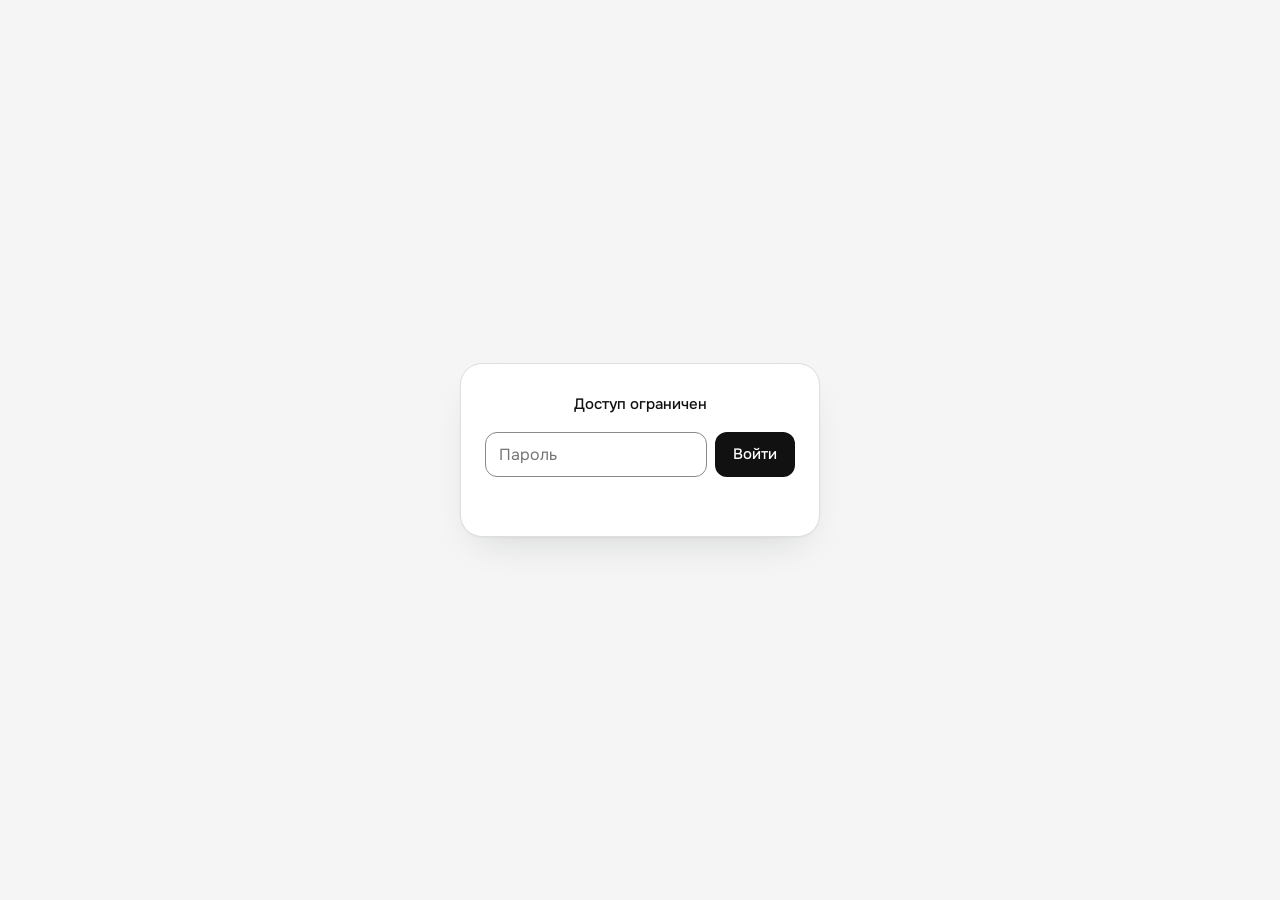
==== commit c2dbb8ca: "Добавлены кандидаты: Елкина Валерия (МАРФА)" ====
--- a/index.html
+++ b/index.html
@@ -349,7 +349,7 @@
 </div>
 
 <script>
-  var DATA = [{"character":"АЛЯ","actors":[{"actor":"Вереск Мэгги","n_photo":1,"n_video":2,"thumb":"alya-veresk-meggi.jpg","date":"260820","photo_url":"https://yadi.sk/d/J5vmy1l9ZETOeA","video_url":"https://yadi.sk/d/zgPbyLkeKmY_pQ"},{"actor":"Зайцева Анастасия","n_photo":1,"n_video":2,"thumb":"alya-zaiceva-anastasiya.jpg","date":"261013","photo_url":"https://yadi.sk/d/SPjNQC5VslaxSA","video_url":"https://yadi.sk/d/kbHbhPaAm4MnGA"},{"actor":"Золотухина Мария","n_photo":1,"n_video":2,"thumb":"alya-zolotuhina-mariya.jpg","date":"260707","photo_url":"https://yadi.sk/d/6XtlIzol1I8e7w","video_url":"https://yadi.sk/d/_cc5X7hy_sHSMQ"},{"actor":"Иванова Виктория","n_photo":1,"n_video":2,"thumb":"alya-ivanova-viktoriya.jpg","date":"260707","photo_url":"https://yadi.sk/d/X-u-WW2619Iq9g","video_url":"https://yadi.sk/d/CMaxvVsEfpwY4w"},{"actor":"Мокерова Виктория","n_photo":1,"n_video":2,"thumb":"alya-mokerova-viktoriya.jpg","date":"260715","photo_url":"https://yadi.sk/d/yBpem-aRMASSkA","video_url":"https://yadi.sk/d/jLiRvlFY2A1vyg"},{"actor":"Николаева Никол","n_photo":1,"n_video":0,"date":"261107","approved":"261107","photo_url":"https://yadi.sk/d/-JDDp-E7Ve-wEQ","thumb":"alya-nikolaeva-nikol.jpg"},{"actor":"Николаева Николь","n_photo":109,"n_video":0,"date":"261025","photo_url":"https://yadi.sk/d/8NjkVxw_tCnebQ","thumb":"alya-nikolaeva-nikol-2.jpg","approved":"261103"}]},{"character":"БОЙКО","actors":[{"actor":"Бриченко Василий","n_photo":1,"n_video":1,"thumb":"boiko-brichenko-vasilii.jpg","date":"260620","photo_url":"https://yadi.sk/d/3K1Vz_jm_Zl-uQ","video_url":"https://yadi.sk/d/LU2uqzkWDK3Jsw"},{"actor":"Дьяков Сергей","n_photo":1,"n_video":2,"thumb":"boiko-dyakov-sergei.jpg","date":"260530","photo_url":"https://yadi.sk/d/_M6Kt2qVD-Qf5w","video_url":"https://yadi.sk/d/b56uZ_qKhtKagQ"},{"actor":"Емельянов Максим","n_photo":1,"n_video":1,"thumb":"boiko-emelyanov-maksim.jpg","date":"260529","photo_url":"https://yadi.sk/d/7eoKLGBYgkR4rg","video_url":"https://yadi.sk/d/wjh5c2xNyVC1uw"},{"actor":"Иванов Артур","n_photo":1,"n_video":1,"thumb":"boiko-ivanov-artur.jpg","date":"260703","photo_url":"https://yadi.sk/d/f9NKNzHc_TKESw","video_url":"https://yadi.sk/d/81_CTOQLPs9-3Q"},{"actor":"Куличков Дмитрий","n_photo":1,"n_video":1,"thumb":"boiko-kulichkov-dmitrii.jpg","date":"260820","photo_url":"https://yadi.sk/d/jyF9hkfgirQ91Q","video_url":"https://yadi.sk/d/uI7wsu-UUpsU3Q"},{"actor":"Макуха Антон","n_photo":1,"n_video":1,"thumb":"boiko-makuha-anton.jpg","date":"260603","photo_url":"https://yadi.sk/d/MXk0h4xV2H_wDg","video_url":"https://yadi.sk/d/Cq8vRf9SipsB2A"},{"actor":"Полицеймако Михаил","n_photo":91,"n_video":1,"thumb":"boiko-policeimako-mihail.jpg","date":"260917","photo_url":"https://yadi.sk/d/D_FRpTnPlKq6dA","video_url":"https://yadi.sk/d/L3yeyLchwSnUnQ","approved":"261103"},{"actor":"Свирский Владимир","n_photo":1,"n_video":1,"thumb":"boiko-svirskii-vladimir.jpg","date":"260705","photo_url":"https://yadi.sk/d/wgZwetWoAB4sWA","video_url":"https://yadi.sk/d/XQzvO77MkopCNg"},{"actor":"Уросов Дмитрий","n_photo":1,"n_video":1,"thumb":"boiko-urosov-dmitrii.jpg","date":"260628","photo_url":"https://yadi.sk/d/hOamWmOYRn3Ocw","video_url":"https://yadi.sk/d/xuQu-u9iWZBAWg"}]},{"character":"ВАНЯ ПАВЛОВ","actors":[{"actor":"Риммен Остап","n_photo":46,"n_video":0,"thumb":"vanya-pavlov-rimmen-ostap.jpg","date":"261103","approved":"261103"}]},{"character":"ВЛАДИМИР ПАВЛОВ","actors":[{"actor":"Харитонов Евгений","n_photo":1,"n_video":0,"date":"261103","approved":"261103","photo_url":"https://yadi.sk/d/RgCHIXNmqnPWCA","thumb":"vladimir-pavlov-haritonov-evgenii.jpg"}]},{"character":"ГАНИКЕ","actors":[{"actor":"Заморев Сергей","n_photo":75,"n_video":0,"date":"261103","photo_url":"https://yadi.sk/d/Ecgi16_coKOISw","thumb":"ganike-zamorev-sergei-2.jpg"},{"actor":"Заморев Сергей","n_photo":1,"n_video":2,"thumb":"ganike-zamorev-sergei.jpg","date":"261013","photo_url":"https://yadi.sk/d/7fIhtbWP1iN1Hw","video_url":"https://yadi.sk/d/BC0ijxAJvMRoJQ"},{"actor":"Заморев Сергей Иванович","n_photo":1,"n_video":0,"date":"261103","approved":"261103","photo_url":"https://yadi.sk/d/yJ23uKNnJr8zag","thumb":"ganike-zamorev-sergei-ivanovich.jpg"},{"actor":"Иванов Игорь","n_photo":1,"n_video":2,"thumb":"ganike-ivanov-igor.jpg","date":"261013","photo_url":"https://yadi.sk/d/_jYXzmgV921gHQ","video_url":"https://yadi.sk/d/BmGbWcSdPVFFhg"},{"actor":"Кухарешин Валерий","n_photo":1,"n_video":1,"thumb":"ganike-kuhareshin-valerii.jpg","date":"261015","photo_url":"https://yadi.sk/d/wPnB9Rw5Q4BbMg","video_url":"https://yadi.sk/d/tMDKEALH9ibnow"}]},{"character":"ГЕЛЯ МИРСКАЯ","actors":[{"actor":"Озоллапиня Ольга","n_photo":70,"n_video":0,"date":"261103","approved":"261103","photo_url":"https://yadi.sk/d/fOQGPe_Rd0Qu9w","thumb":"gelya-mirskaya-ozollapinya-olga.jpg"}]},{"character":"ЖЕНА БОЙКО","actors":[{"actor":"Елисеенко Олеся","n_photo":1,"n_video":0,"date":"261103","approved":"261103","photo_url":"https://yadi.sk/d/gmei_yHKaOXfiQ","thumb":"zhena-boiko-eliseenko-olesya.jpg"}]},{"character":"ЖЕНА КРЕПСА","actors":[{"actor":"Васильева Марина","n_photo":1,"n_video":2,"thumb":"zhena-krepsa-vasileva-marina.jpg","date":"260725","photo_url":"https://yadi.sk/d/BejWhad4drfxaA","video_url":"https://yadi.sk/d/IWuihmjOTkqluw"},{"actor":"Кавалай-Аксенова Леля","n_photo":1,"n_video":4,"thumb":"zhena-krepsa-kavalai-aksenova-lelya.jpg","date":"260705","photo_url":"https://yadi.sk/d/j8gIB3pdV0z7FA","video_url":"https://yadi.sk/d/xCyrITRZh8NIKQ"},{"actor":"Милютина Диана","n_photo":1,"n_video":2,"thumb":"zhena-krepsa-milyutina-diana.jpg","date":"260707","photo_url":"https://yadi.sk/d/oPCVwIa2DPEIlg","video_url":"https://yadi.sk/d/xi4sSDQWqbuMEA"},{"actor":"Феофанова Варвара","n_photo":171,"n_video":2,"thumb":"zhena-krepsa-feofanova-varvara.jpg","date":"261005","photo_url":"https://yadi.sk/d/86qxyc-utTiMAw","video_url":"https://yadi.sk/d/GC0EFpXF7coSnQ","approved":"261103"},{"actor":"Филоненко Полина","n_photo":1,"n_video":2,"thumb":"zhena-krepsa-filonenko-polina.jpg","date":"261013","photo_url":"https://yadi.sk/d/8KpVgYnLG8etoA","video_url":"https://yadi.sk/d/gCpCzNmrE9Lazg"},{"actor":"Чернышова Полина","n_photo":1,"n_video":2,"thumb":"zhena-krepsa-chernyshova-polina.jpg","date":"260726","photo_url":"https://yadi.sk/d/HQLEqTyVLVWHQw","video_url":"https://yadi.sk/d/_xMMLiFkPPU4FA"}]},{"character":"ИРИНА","actors":[{"actor":"Коняшкина Марина","n_photo":172,"n_video":0,"date":"261025","photo_url":"https://yadi.sk/d/DHl5Sa0zkK862w","thumb":"irina-konyashkina-marina-2.jpg","approved":"261103"}]},{"character":"КОЛЮЖНЫЙ","actors":[{"actor":"Буткевич Василий","n_photo":1,"n_video":1,"thumb":"kolyuzhnyi-butkevich-vasilii.jpg","date":"260707","photo_url":"https://yadi.sk/d/knDRS4gigqxkYg","video_url":"https://yadi.sk/d/rYtw4aSHATrBtA"},{"actor":"Гарцунов Владимир","n_photo":1,"n_video":1,"thumb":"kolyuzhnyi-garcunov-vladimir.jpg","date":"260707","photo_url":"https://yadi.sk/d/UFp4tYKK_aDu1w","video_url":"https://yadi.sk/d/S68zIyOx4ZDTMQ"},{"actor":"Костромыкин Максим","n_photo":61,"n_video":1,"thumb":"kolyuzhnyi-kostromykin-maksim.jpg","date":"260902","photo_url":"https://yadi.sk/d/5Jbz2NBEARKdLg","video_url":"https://yadi.sk/d/qNNtUYIy5vL_zg","approved":"261103"},{"actor":"Тябин Данил","n_photo":1,"n_video":1,"thumb":"kolyuzhnyi-tyabin-danil.jpg","date":"260703","photo_url":"https://yadi.sk/d/TNNswcxTc4jb4g","video_url":"https://yadi.sk/d/ZrTAUZGzOMf5GQ"},{"actor":"Тяптушкин Владимир","n_photo":1,"n_video":1,"thumb":"kolyuzhnyi-tyaptushkin-vladimir.jpg","date":"260629","photo_url":"https://yadi.sk/d/Viqlq1Q4W8f2hA","video_url":"https://yadi.sk/d/CB8nSoDy9AkGfg"}]},{"character":"КОЛЯ","actors":[{"actor":"Сошин Алексей","n_photo":1,"n_video":0,"date":"261107","approved":"261107","photo_url":"https://yadi.sk/d/QyjAkxoZt7PQig","thumb":"kolya-soshin-aleksei.jpg"}]},{"character":"КРЕПС","actors":[{"actor":"Кононец Александр","n_photo":1,"n_video":1,"thumb":"kreps-kononec-aleksandr.jpg","date":"260529","photo_url":"https://yadi.sk/d/MdEISoxpcwx2GA","video_url":"https://yadi.sk/d/gqfySsMI_ZaGRA"},{"actor":"Крылов Артем","n_photo":1,"n_video":1,"thumb":"kreps-krylov-artem.jpg","date":"260529","photo_url":"https://yadi.sk/d/6bOdRLc7qNX13w","video_url":"https://yadi.sk/d/XxgZdUk9KU7BIQ"},{"actor":"Попов Павел","n_photo":1,"n_video":1,"thumb":"kreps-popov-pavel.jpg","date":"260604","photo_url":"https://yadi.sk/d/Aat8mOtNH7fpCQ","video_url":"https://yadi.sk/d/MPB1jXE_5Vb9ug"},{"actor":"Скворцов Петр","n_photo":135,"n_video":2,"thumb":"kreps-skvorcov-petr.jpg","date":"260902","photo_url":"https://yadi.sk/d/TWBFlwP0YPPVHw","video_url":"https://yadi.sk/d/ljdayZFxjHwf1g","approved":"261103"},{"actor":"Стеклов Данила","n_photo":1,"n_video":1,"thumb":"kreps-steklov-danila.jpg","date":"260614","photo_url":"https://yadi.sk/d/hiYMDG7pbjMwsw","video_url":"https://yadi.sk/d/Q29Hakqk3vs_dQ"},{"actor":"Сумин Дмитрий","n_photo":1,"n_video":1,"thumb":"kreps-sumin-dmitrii.jpg","date":"260530","photo_url":"https://yadi.sk/d/Ifd6R9ewn7wS_w","video_url":"https://yadi.sk/d/QIhgCezIVYNDxg"}]},{"character":"ЛИЛЯ","actors":[{"actor":"Александрова Карина","n_photo":258,"n_video":2,"thumb":"lilya-aleksandrova-karina.jpg","date":"261005","photo_url":"https://yadi.sk/d/JLH9gXpDPezSXQ","video_url":"https://yadi.sk/d/DGQ1kbM4o8dXMA","approved":"261103"},{"actor":"Сопова Ольга","n_photo":1,"n_video":1,"thumb":"lilya-sopova-olga.jpg","date":"260705","photo_url":"https://yadi.sk/d/Mv_OJqWKk3azLA","video_url":"https://yadi.sk/d/xRyd_Gqd51Kl3g"},{"actor":"Шумакова Екатерина","n_photo":1,"n_video":1,"thumb":"lilya-shumakova-ekaterina.jpg","date":"260705","photo_url":"https://yadi.sk/d/WV-hq1w42OVHrg","video_url":"https://yadi.sk/d/wfVaLKZ-SaG8XA"}]},{"character":"МАЛЕНКОВ","actors":[{"actor":"Беляев Сергей","n_photo":1,"n_video":1,"thumb":"malenkov-belyaev-sergei.jpg","date":"261023","photo_url":"https://yadi.sk/d/Vcm7mpSJcrac5w","video_url":"https://yadi.sk/d/K9amP1okjis7bg","approved":"261103"},{"actor":"Эстрин Борис","n_photo":9,"n_video":1,"thumb":"malenkov-estrin-boris-2.jpg","date":"261023","photo_url":"https://yadi.sk/d/KghM4A6f2tg1AA","video_url":"https://yadi.sk/d/bVS-lzI1Ls-JAQ"}]},{"character":"МАРФА ПЕШКОВА","actors":[{"actor":"Елкина Валерия","n_photo":1,"n_video":0,"date":"261103","approved":"261103","photo_url":"https://yadi.sk/d/a0pw3YMrn18yzw","thumb":"marfa-peshkova-elkina-valeriya.jpg"}]},{"character":"МАТЬ ЖДАНОВ","actors":[{"actor":"Беляняская Анжела","n_photo":1,"n_video":0,"date":"261107","approved":"261107","photo_url":"https://yadi.sk/d/9HQlEyX5D552og","thumb":"mat-zhdanov-belyanyaskaya-anzhela.jpg"}]},{"character":"МАТЬ ПАВЛОВА","actors":[{"actor":"Семенова Дарья","n_photo":1,"n_video":0,"thumb":"mat-pavlova-semenova-darya.jpg","date":"261026","approved":"261103"}]},{"character":"МЕРАБ","actors":[{"actor":"Перель Григорий","n_photo":1,"n_video":1,"thumb":"merab-perel-grigorii.jpg","date":"260820","photo_url":"https://yadi.sk/d/K2SbNKw6JbTlFg","video_url":"https://yadi.sk/d/-0F9z10zHXbHYw","approved":"261103"}]},{"character":"МОЛОДАЯ ПЕТРОВА","actors":[{"actor":"Быстржицкая Александра","n_photo":1,"n_video":0,"date":"261107","approved":"261107","photo_url":"https://yadi.sk/d/_j1yjq3119u5YA","thumb":"molodaya-petrova-bystrzhickaya-aleksandra.jpg"},{"actor":"Енгалычева Вера","n_photo":1,"n_video":1,"thumb":"molodaya-petrova-engalycheva-vera.jpg","date":"260725","photo_url":"https://yadi.sk/d/GFcocZUh3j96uA","video_url":"https://yadi.sk/d/U9x0SZGhCxjfKA","approved":"261103"}]},{"character":"МОТОВИЛОВ","actors":[{"actor":"Бершауэр Ростислав","n_photo":1,"n_video":2,"thumb":"motovilov-bershauer-rostislav.jpg","date":"260529","photo_url":"https://yadi.sk/d/m0MkcysW7a_8pQ","video_url":"https://yadi.sk/d/iEFvAtXFhSSYqA"},{"actor":"Деревянко Павел","n_photo":1,"n_video":2,"thumb":"motovilov-derevyanko-pavel.jpg","date":"260707","photo_url":"https://yadi.sk/d/tts2_GIQJBt_qA","video_url":"https://yadi.sk/d/64IAsCedEamSOQ","approved":"261103"},{"actor":"Деревянко Павел — пробы (грим, костюм)","n_photo":297,"n_video":0,"thumb":"motovilov-derevyanko-pavel-grim-kostyum.jpg","date":"260927","link_path":["МОТОВИЛОВ","Деревянко Павел - Пробы (грим, костюм) - 27 сентября"],"link_flat":true,"photo_url":"https://yadi.sk/d/NknlTzvNbHaztg","video_url":"https://yadi.sk/d/NknlTzvNbHaztg","approved":"261024"},{"actor":"Майков Павел","n_photo":1,"n_video":2,"thumb":"motovilov-maikov-pavel.jpg","date":"260715","photo_url":"https://yadi.sk/d/Ar6q-pyuGFECXw","video_url":"https://yadi.sk/d/OPzSFMIu2LvhHA"},{"actor":"Полицеймако Михаил","n_photo":1,"n_video":1,"thumb":"motovilov-policeimako-mihail.jpg","date":"260620","photo_url":"https://yadi.sk/d/iGigh5KsxyZ7fQ","video_url":"https://yadi.sk/d/enRmOm27UbCOGg"},{"actor":"Яценко Александр","n_photo":1,"n_video":2,"thumb":"motovilov-yacenko-aleksandr.jpg","date":"260529","photo_url":"https://yadi.sk/d/0pUhTCDqZxJqkQ","video_url":"https://yadi.sk/d/BpMHCV9wQvJG9w"}]},{"character":"МУЖ МИРСКОЙ","actors":[{"actor":"Савлук Сергей","n_photo":1,"n_video":0,"date":"261103","approved":"261103","photo_url":"https://yadi.sk/d/_ZjWEleDly-JYw","thumb":"muzh-mirskoi-savluk-sergei.jpg"}]},{"character":"НЯНЯ","actors":[{"actor":"Литвинова Елена","n_photo":1,"n_video":0,"date":"261103","approved":"261103","photo_url":"https://yadi.sk/d/YvsvlCfHHlZdrA","thumb":"nyanya-litvinova-elena.jpg"}]},{"character":"ОТЕЦ ЖДАНОВА","actors":[{"actor":"Смирнов Геннадий","n_photo":1,"n_video":0,"date":"261107","approved":"261107","photo_url":"https://yadi.sk/d/uJiqTi72Y39FCQ","thumb":"otec-zhdanova-smirnov-gennadii.jpg"}]},{"character":"ОТЕЦ ПАВЛОВА","actors":[{"actor":"Голубков Александр","n_photo":1,"n_video":0,"thumb":"otec-pavlova-golubkov-aleksandr.jpg","date":"261026","approved":"261103"}]},{"character":"ПАВЛОВ","actors":[{"actor":"Розин Алексей","n_photo":1,"n_video":5,"thumb":"pavlov-rozin-aleksei.jpg","date":"260603","photo_url":"https://yadi.sk/d/7EAW9Gip4cLXLw","video_url":"https://yadi.sk/d/dPJiIDidamCWKw"},{"actor":"Ткачук Евгений","n_photo":4,"n_video":0,"date":"261026","photo_url":"https://yadi.sk/d/LZgnxA5UVCepEQ","thumb":"pavlov-tkachuk-evgenii-2.jpg"},{"actor":"Ткачук Евгений","n_photo":267,"n_video":1,"thumb":"pavlov-tkachuk-evgenii.jpg","date":"261015","photo_url":"https://yadi.sk/d/2qcBPWN2Nr8g2g","video_url":"https://yadi.sk/d/O6lnX00Kvt0C2A","approved":"261103"}]},{"character":"ПЕТРОВА","actors":[{"actor":"Агуреева Полина","n_photo":1,"n_video":2,"thumb":"petrova-agureeva-polina.jpg","date":"260628","photo_url":"https://yadi.sk/d/zM8jlX1EiPMfsQ","video_url":"https://yadi.sk/d/Hlz5a13NtLdh1Q"},{"actor":"Александрова Марина","n_photo":8,"n_video":5,"thumb":"petrova-aleksandrova-marina.jpg","date":"260907","photo_url":"https://yadi.sk/d/zphIyfckiSM3tA","video_url":"https://yadi.sk/d/VwnBo5a3ZjaVNA"},{"actor":"Апексимова Ирина","n_photo":1,"n_video":2,"thumb":"petrova-apeksimova-irina.jpg","date":"260907","photo_url":"https://yadi.sk/d/6Hjv_K7QaCIkCQ","video_url":"https://yadi.sk/d/23n42CeQhLVomw"},{"actor":"Исакова Виктория","n_photo":1,"n_video":2,"thumb":"petrova-isakova-viktoriya.jpg","date":"260830","photo_url":"https://yadi.sk/d/r6jgUHUUSkSKeA","video_url":"https://yadi.sk/d/VY2fMtqAACeb7A"},{"actor":"Кутепова Ксения","n_photo":1,"n_video":2,"thumb":"petrova-kutepova-kseniya.jpg","date":"260614","photo_url":"https://yadi.sk/d/u3OoOdJp8cewUg","video_url":"https://yadi.sk/d/caUsYr4wS851XA"},{"actor":"Лядова Елена","n_photo":1,"n_video":3,"thumb":"petrova-lyadova-elena.jpg","date":"260809","photo_url":"https://yadi.sk/d/Q5Xw3Xwf94mLPg","video_url":"https://yadi.sk/d/Ta5HMs73vAnhPA"},{"actor":"Марченко Юлия","n_photo":1,"n_video":3,"thumb":"petrova-marchenko-yuliya.jpg","date":"260809","photo_url":"https://yadi.sk/d/DqkBEcPOa4f6-w","video_url":"https://yadi.sk/d/yT_352W0RweMNw"},{"actor":"Петрова Яна","n_photo":1,"n_video":0,"date":"261107","approved":"261107","photo_url":"https://yadi.sk/d/PHCZZmUmAMgZaQ","thumb":"petrova-petrova-yana-2.jpg"},{"actor":"Сафонова Елена","n_photo":1,"n_video":2,"thumb":"petrova-safonova-elena.jpg","date":"260907","photo_url":"https://yadi.sk/d/lW7XZx4cqOpvJA","video_url":"https://yadi.sk/d/aUwyH6hBW8xDcQ"},{"actor":"Сексте Яна","n_photo":221,"n_video":3,"thumb":"petrova-sekste-yana.jpg","date":"260917","photo_url":"https://yadi.sk/d/dPVb1ocIU5iO5A","video_url":"https://yadi.sk/d/dSVjWKgzsVzuTg","approved":"261103"},{"actor":"Сигалова Алла","n_photo":1,"n_video":2,"thumb":"petrova-sigalova-alla.jpg","date":"260907","photo_url":"https://yadi.sk/d/bVdBEGfOXkcadw","video_url":"https://yadi.sk/d/Y-FPdXgk5gEsng"},{"actor":"Смольникова Мария","n_photo":1,"n_video":1,"thumb":"petrova-smolnikova-mariya.jpg","date":"260809","photo_url":"https://yadi.sk/d/EPlpAosSF4pEag","video_url":"https://yadi.sk/d/sSqS9GubyyvC4A"},{"actor":"Толстоганова Виктория","n_photo":1,"n_video":3,"thumb":"petrova-tolstoganova-viktoriya.jpg","date":"260620","photo_url":"https://yadi.sk/d/wyfVGfBigUlfiw","video_url":"https://yadi.sk/d/KX-S_S60zzrHcw"},{"actor":"Цигаль-Полищук Мариэтта","n_photo":1,"n_video":3,"thumb":"petrova-cigal-polischuk-marietta.jpg","date":"260530","photo_url":"https://yadi.sk/d/e2lN0pmPtQlx4g","video_url":"https://yadi.sk/d/m3KmREFfJFnfBA"}]},{"character":"РАЯ","actors":[{"actor":"Николаева Елена","n_photo":1,"n_video":0,"date":"261103","approved":"261103","photo_url":"https://yadi.sk/d/9gpOAxmqVTkz7w","thumb":"raya-nikolaeva-elena.jpg"}]},{"character":"СБАРСКИЙ","actors":[{"actor":"Бесчастный Артур","n_photo":1,"n_video":1,"thumb":"sbarskii-beschastnyi-artur.jpg","date":"260603","photo_url":"https://yadi.sk/d/JLVANHn_qBjoRA","video_url":"https://yadi.sk/d/43Qtcqd9RgbQSQ"},{"actor":"Епишев Сергей","n_photo":1,"n_video":1,"thumb":"sbarskii-epishev-sergei.jpg","date":"260611","photo_url":"https://yadi.sk/d/NSBFF_HZJ69FYA","video_url":"https://yadi.sk/d/kykUqgrsMohKAQ"},{"actor":"Севриновский Максим","n_photo":135,"n_video":1,"thumb":"sbarskii-sevrinovskii-maksim.jpg","date":"261026","photo_url":"https://yadi.sk/d/8lTGMXzv-5WmpA","video_url":"https://yadi.sk/d/V71lUiZX7yuTPg","approved":"261103"},{"actor":"Хрипунов Игорь","n_photo":1,"n_video":1,"thumb":"sbarskii-hripunov-igor.jpg","date":"260530","photo_url":"https://yadi.sk/d/vEpwB21A4aLQJA","video_url":"https://yadi.sk/d/PGTluBtxtiQp5Q"}]},{"character":"СВЕТЛАНА","actors":[{"actor":"Гвасалия Алина","n_photo":1,"n_video":1,"thumb":"svetlana-gvasaliya-alina.jpg","date":"260604","photo_url":"https://yadi.sk/d/jvZ4UYq1CywsRA","video_url":"https://yadi.sk/d/3R04VxhklOKkLQ"},{"actor":"Перелыгина Василиса","n_photo":348,"n_video":2,"thumb":"svetlana-perelygina-vasilisa.jpg","date":"261103","photo_url":"https://yadi.sk/d/rHHSoIDjw1oYOg","video_url":"https://yadi.sk/d/2bqjsum_6dqY_Q","approved":"261103"},{"actor":"Рафеева Полина","n_photo":1,"n_video":2,"thumb":"svetlana-rafeeva-polina.jpg","date":"260603","photo_url":"https://yadi.sk/d/gxiAnBIfJ7cELg","video_url":"https://yadi.sk/d/FUtb4Nl-zx6qpA"},{"actor":"Стойилкович Тина","n_photo":1,"n_video":1,"thumb":"svetlana-stoiilkovich-tina.jpg","date":"260604","photo_url":"https://yadi.sk/d/RW-TXNtPkxxB7A","video_url":"https://yadi.sk/d/rdYKVxiU6BAoLQ"},{"actor":"Тимербаева Рината","n_photo":1,"n_video":1,"thumb":"svetlana-timerbaeva-rinata.jpg","date":"260530","photo_url":"https://yadi.sk/d/XF9qjMkgMq8X4g","video_url":"https://yadi.sk/d/13oInS_Lyg8EdA"}]},{"character":"СЕРАФИМА","actors":[{"actor":"Нестерова Елена","n_photo":1,"n_video":2,"thumb":"serafima-nesterova-elena.jpg","date":"260629","photo_url":"https://yadi.sk/d/VWF7swgU1qCMQg","video_url":"https://yadi.sk/d/6BavPEHueilfzg","approved":"261103"},{"actor":"Рогожкина Наталья","n_photo":1,"n_video":2,"thumb":"serafima-rogozhkina-natalya.jpg","date":"260629","photo_url":"https://yadi.sk/d/6fiNuY7j93uX6A","video_url":"https://yadi.sk/d/vgpzyHLp8MZ4_w"},{"actor":"Стеклова Агриппина","n_photo":1,"n_video":1,"thumb":"serafima-steklova-agrippina.jpg","date":"260703","photo_url":"https://yadi.sk/d/OtuajZevRS_wFg","video_url":"https://yadi.sk/d/COurgwECWINWDw"},{"actor":"Суркова Наталья","n_photo":1,"n_video":2,"thumb":"serafima-surkova-natalya.jpg","date":"261013","photo_url":"https://yadi.sk/d/DvCRZ6iZQOt1og","video_url":"https://yadi.sk/d/KjXgU_MaHNDoPQ"}]},{"character":"СЕРГО БЕРИЯ","actors":[{"actor":"Патарава Мамиа","n_photo":1,"n_video":0,"date":"261103","approved":"261103","photo_url":"https://yadi.sk/d/yzitj-hy0KAzMw","thumb":"sergo-beriya-patarava-mamia.jpg"}]},{"character":"СТАЛИН","actors":[{"actor":"Хвошнянский Борис","n_photo":14,"n_video":1,"thumb":"stalin-hvoshnyanskii-boris.jpg","date":"261023","photo_url":"https://yadi.sk/d/UlFS3SUjhJpZvg","video_url":"https://yadi.sk/d/7-NZy7rvQimX0A"},{"actor":"Шакуров Сергей","n_photo":10,"n_video":0,"thumb":"stalin-shakurov-sergei.jpg","date":"261023","photo_url":"https://yadi.sk/d/kMP0nY3a_tv_MA","approved":"261103"}]},{"character":"СТЕЛЛА","actors":[{"actor":"Герасимова Ариана","n_photo":1,"n_video":3,"thumb":"stella-gerasimova-ariana.jpg","date":"260809","photo_url":"https://yadi.sk/d/7lrukMfuJ8SMKA","video_url":"https://yadi.sk/d/cp92gzBKnhtyAw"},{"actor":"Гладенко Анастасия","n_photo":1,"n_video":3,"thumb":"stella-gladenko-anastasiya.jpg","date":"260809","photo_url":"https://yadi.sk/d/ksEDwFYKZu7tDQ","video_url":"https://yadi.sk/d/vjH9DMInhUlFAQ"},{"actor":"Екатеринчева Анастасия","n_photo":1,"n_video":3,"thumb":"stella-ekaterincheva-anastasiya.jpg","date":"260705","photo_url":"https://yadi.sk/d/koay03ZJQLiurQ","video_url":"https://yadi.sk/d/LjKoD1yDfgpklQ"},{"actor":"Коваленко София","n_photo":1,"n_video":3,"thumb":"stella-kovalenko-sofiya.jpg","date":"260809","photo_url":"https://yadi.sk/d/dBKI563N_rl8rA","video_url":"https://yadi.sk/d/ayPNTusFM0qzTg"},{"actor":"Самохина Владислава","n_photo":1,"n_video":3,"thumb":"stella-samohina-vladislava.jpg","date":"260628","photo_url":"https://yadi.sk/d/XG6tyCYUbqVymQ","video_url":"https://yadi.sk/d/wJqZeix8y-OTHg"},{"actor":"Червова Екатерина","n_photo":1,"n_video":3,"thumb":"stella-chervova-ekaterina.jpg","date":"260705","photo_url":"https://yadi.sk/d/mBa9dh80gAPkAg","video_url":"https://yadi.sk/d/p151rbZs6PPh9w"},{"actor":"Шидловская Софья","n_photo":1,"n_video":3,"thumb":"stella-shidlovskaya-sofya.jpg","date":"260629","photo_url":"https://yadi.sk/d/FNuSdC-bwrXFbg","video_url":"https://yadi.sk/d/BhtMK_F6asynDA"}]},{"character":"СТЕЛЛА МАЛЕНЬКАЯ","actors":[{"actor":"Полушкина Элизабета","n_photo":82,"n_video":2,"thumb":"stella-malenkaya-polushkina-elizabeta.jpg","date":"261023","photo_url":"https://yadi.sk/d/mVJ9V3l_K90-bQ","video_url":"https://yadi.sk/d/MCxIO5BEDY_v3w","approved":"261103"}]},{"character":"СТЕЛЛА ПОСТАРШЕ","actors":[{"actor":"Тихонова Александра","n_photo":2,"n_video":2,"thumb":"stella-postarshe-tihonova-aleksandra.jpg","date":"260628","photo_url":"https://yadi.sk/d/C1_KYs6Sq0jgyw","video_url":"https://yadi.sk/d/vdE6WBxatJlujg","approved":"261103"}]},{"character":"СУСЛОВ","actors":[{"actor":"Уманов Сергей","n_photo":18,"n_video":0,"date":"261025","photo_url":"https://yadi.sk/d/Ahp7zCrlXxtSJg","thumb":"suslov-umanov-sergei-2.jpg","approved":"261103"}]},{"character":"ЮРИЙ ЖДАНОВ","actors":[{"actor":"Волков Сергей","n_photo":1,"n_video":1,"thumb":"yurii-zhdanov-volkov-sergei.jpg","date":"260604","photo_url":"https://yadi.sk/d/insKeeqZLTPFNg","video_url":"https://yadi.sk/d/iEY3YltBKR-dDg","approved":"261103"},{"actor":"Волков Сергей — сентябрь","n_photo":71,"n_video":3,"thumb":"yurii-zhdanov-volkov-sergei-sentyabr.jpg","date":"260917","link_path":["ЖДАНОВ","Волков Сергей"],"photo_url":"https://yadi.sk/d/5oqrUVamA8z6xw","video_url":"https://yadi.sk/d/bnmQuZHFZr_d-w","approved":"261024"},{"actor":"Лыков Илья","n_photo":1,"n_video":1,"thumb":"yurii-zhdanov-lykov-ilya.jpg","date":"260611","photo_url":"https://yadi.sk/d/NKUBJyncehjMtQ","video_url":"https://yadi.sk/d/mEfv7f_B-6bHeg"},{"actor":"Степашин Игорь","n_photo":1,"n_video":1,"thumb":"yurii-zhdanov-stepashin-igor.jpg","date":"260628","photo_url":"https://yadi.sk/d/F7dJ-9zQiVk2Bg","video_url":"https://yadi.sk/d/REkVbpMlKYEdSg"}]}];
+  var DATA = [{"character":"АЛЯ","actors":[{"actor":"Вереск Мэгги","n_photo":1,"n_video":2,"thumb":"alya-veresk-meggi.jpg","date":"260820","photo_url":"https://yadi.sk/d/J5vmy1l9ZETOeA","video_url":"https://yadi.sk/d/zgPbyLkeKmY_pQ"},{"actor":"Зайцева Анастасия","n_photo":1,"n_video":2,"thumb":"alya-zaiceva-anastasiya.jpg","date":"261013","photo_url":"https://yadi.sk/d/SPjNQC5VslaxSA","video_url":"https://yadi.sk/d/kbHbhPaAm4MnGA"},{"actor":"Золотухина Мария","n_photo":1,"n_video":2,"thumb":"alya-zolotuhina-mariya.jpg","date":"260707","photo_url":"https://yadi.sk/d/6XtlIzol1I8e7w","video_url":"https://yadi.sk/d/_cc5X7hy_sHSMQ"},{"actor":"Иванова Виктория","n_photo":1,"n_video":2,"thumb":"alya-ivanova-viktoriya.jpg","date":"260707","photo_url":"https://yadi.sk/d/X-u-WW2619Iq9g","video_url":"https://yadi.sk/d/CMaxvVsEfpwY4w"},{"actor":"Мокерова Виктория","n_photo":1,"n_video":2,"thumb":"alya-mokerova-viktoriya.jpg","date":"260715","photo_url":"https://yadi.sk/d/yBpem-aRMASSkA","video_url":"https://yadi.sk/d/jLiRvlFY2A1vyg"},{"actor":"Николаева Никол","n_photo":1,"n_video":0,"date":"261108","photo_url":"https://yadi.sk/d/-JDDp-E7Ve-wEQ","thumb":"alya-nikolaeva-nikol-3.jpg"},{"actor":"Николаева Николь","n_photo":109,"n_video":0,"date":"261025","photo_url":"https://yadi.sk/d/8NjkVxw_tCnebQ","thumb":"alya-nikolaeva-nikol-2.jpg","approved":"261103"}]},{"character":"БОЙКО","actors":[{"actor":"Бриченко Василий","n_photo":1,"n_video":1,"thumb":"boiko-brichenko-vasilii.jpg","date":"260620","photo_url":"https://yadi.sk/d/3K1Vz_jm_Zl-uQ","video_url":"https://yadi.sk/d/LU2uqzkWDK3Jsw"},{"actor":"Дьяков Сергей","n_photo":1,"n_video":2,"thumb":"boiko-dyakov-sergei.jpg","date":"260530","photo_url":"https://yadi.sk/d/_M6Kt2qVD-Qf5w","video_url":"https://yadi.sk/d/b56uZ_qKhtKagQ"},{"actor":"Емельянов Максим","n_photo":1,"n_video":1,"thumb":"boiko-emelyanov-maksim.jpg","date":"260529","photo_url":"https://yadi.sk/d/7eoKLGBYgkR4rg","video_url":"https://yadi.sk/d/wjh5c2xNyVC1uw"},{"actor":"Иванов Артур","n_photo":1,"n_video":1,"thumb":"boiko-ivanov-artur.jpg","date":"260703","photo_url":"https://yadi.sk/d/f9NKNzHc_TKESw","video_url":"https://yadi.sk/d/81_CTOQLPs9-3Q"},{"actor":"Куличков Дмитрий","n_photo":1,"n_video":1,"thumb":"boiko-kulichkov-dmitrii.jpg","date":"260820","photo_url":"https://yadi.sk/d/jyF9hkfgirQ91Q","video_url":"https://yadi.sk/d/uI7wsu-UUpsU3Q"},{"actor":"Макуха Антон","n_photo":1,"n_video":1,"thumb":"boiko-makuha-anton.jpg","date":"260603","photo_url":"https://yadi.sk/d/MXk0h4xV2H_wDg","video_url":"https://yadi.sk/d/Cq8vRf9SipsB2A"},{"actor":"Полицеймако Михаил","n_photo":91,"n_video":1,"thumb":"boiko-policeimako-mihail.jpg","date":"260917","photo_url":"https://yadi.sk/d/D_FRpTnPlKq6dA","video_url":"https://yadi.sk/d/L3yeyLchwSnUnQ","approved":"261103"},{"actor":"Свирский Владимир","n_photo":1,"n_video":1,"thumb":"boiko-svirskii-vladimir.jpg","date":"260705","photo_url":"https://yadi.sk/d/wgZwetWoAB4sWA","video_url":"https://yadi.sk/d/XQzvO77MkopCNg"},{"actor":"Уросов Дмитрий","n_photo":1,"n_video":1,"thumb":"boiko-urosov-dmitrii.jpg","date":"260628","photo_url":"https://yadi.sk/d/hOamWmOYRn3Ocw","video_url":"https://yadi.sk/d/xuQu-u9iWZBAWg"}]},{"character":"ВАНЯ ПАВЛОВ","actors":[{"actor":"Риммен Остап","n_photo":46,"n_video":0,"thumb":"vanya-pavlov-rimmen-ostap.jpg","date":"261103","approved":"261103"}]},{"character":"ВЛАДИМИР ПАВЛОВ","actors":[{"actor":"Харитонов Евгений","n_photo":1,"n_video":0,"date":"261103","approved":"261103","photo_url":"https://yadi.sk/d/RgCHIXNmqnPWCA","thumb":"vladimir-pavlov-haritonov-evgenii.jpg"}]},{"character":"ГАНИКЕ","actors":[{"actor":"Заморев Сергей","n_photo":75,"n_video":0,"date":"261103","photo_url":"https://yadi.sk/d/Ecgi16_coKOISw","thumb":"ganike-zamorev-sergei-2.jpg"},{"actor":"Заморев Сергей","n_photo":1,"n_video":2,"thumb":"ganike-zamorev-sergei.jpg","date":"261013","photo_url":"https://yadi.sk/d/7fIhtbWP1iN1Hw","video_url":"https://yadi.sk/d/BC0ijxAJvMRoJQ"},{"actor":"Заморев Сергей Иванович","n_photo":1,"n_video":0,"date":"261103","approved":"261103","photo_url":"https://yadi.sk/d/yJ23uKNnJr8zag","thumb":"ganike-zamorev-sergei-ivanovich.jpg"},{"actor":"Иванов Игорь","n_photo":1,"n_video":2,"thumb":"ganike-ivanov-igor.jpg","date":"261013","photo_url":"https://yadi.sk/d/_jYXzmgV921gHQ","video_url":"https://yadi.sk/d/BmGbWcSdPVFFhg"},{"actor":"Кухарешин Валерий","n_photo":1,"n_video":1,"thumb":"ganike-kuhareshin-valerii.jpg","date":"261015","photo_url":"https://yadi.sk/d/wPnB9Rw5Q4BbMg","video_url":"https://yadi.sk/d/tMDKEALH9ibnow"}]},{"character":"ГЕЛЯ МИРСКАЯ","actors":[{"actor":"Озоллапиня Ольга","n_photo":70,"n_video":0,"date":"261103","approved":"261103","photo_url":"https://yadi.sk/d/fOQGPe_Rd0Qu9w","thumb":"gelya-mirskaya-ozollapinya-olga.jpg"}]},{"character":"ЖЕНА БОЙКО","actors":[{"actor":"Елисеенко Олеся","n_photo":1,"n_video":0,"date":"261103","approved":"261103","photo_url":"https://yadi.sk/d/gmei_yHKaOXfiQ","thumb":"zhena-boiko-eliseenko-olesya.jpg"}]},{"character":"ЖЕНА КРЕПСА","actors":[{"actor":"Васильева Марина","n_photo":1,"n_video":2,"thumb":"zhena-krepsa-vasileva-marina.jpg","date":"260725","photo_url":"https://yadi.sk/d/BejWhad4drfxaA","video_url":"https://yadi.sk/d/IWuihmjOTkqluw"},{"actor":"Кавалай-Аксенова Леля","n_photo":1,"n_video":4,"thumb":"zhena-krepsa-kavalai-aksenova-lelya.jpg","date":"260705","photo_url":"https://yadi.sk/d/j8gIB3pdV0z7FA","video_url":"https://yadi.sk/d/xCyrITRZh8NIKQ"},{"actor":"Милютина Диана","n_photo":1,"n_video":2,"thumb":"zhena-krepsa-milyutina-diana.jpg","date":"260707","photo_url":"https://yadi.sk/d/oPCVwIa2DPEIlg","video_url":"https://yadi.sk/d/xi4sSDQWqbuMEA"},{"actor":"Феофанова Варвара","n_photo":171,"n_video":2,"thumb":"zhena-krepsa-feofanova-varvara.jpg","date":"261005","photo_url":"https://yadi.sk/d/86qxyc-utTiMAw","video_url":"https://yadi.sk/d/GC0EFpXF7coSnQ","approved":"261103"},{"actor":"Филоненко Полина","n_photo":1,"n_video":2,"thumb":"zhena-krepsa-filonenko-polina.jpg","date":"261013","photo_url":"https://yadi.sk/d/8KpVgYnLG8etoA","video_url":"https://yadi.sk/d/gCpCzNmrE9Lazg"},{"actor":"Чернышова Полина","n_photo":1,"n_video":2,"thumb":"zhena-krepsa-chernyshova-polina.jpg","date":"260726","photo_url":"https://yadi.sk/d/HQLEqTyVLVWHQw","video_url":"https://yadi.sk/d/_xMMLiFkPPU4FA"}]},{"character":"ИРИНА","actors":[{"actor":"Коняшкина Марина","n_photo":172,"n_video":0,"date":"261025","photo_url":"https://yadi.sk/d/DHl5Sa0zkK862w","thumb":"irina-konyashkina-marina-2.jpg","approved":"261103"}]},{"character":"КОЛЮЖНЫЙ","actors":[{"actor":"Буткевич Василий","n_photo":1,"n_video":1,"thumb":"kolyuzhnyi-butkevich-vasilii.jpg","date":"260707","photo_url":"https://yadi.sk/d/knDRS4gigqxkYg","video_url":"https://yadi.sk/d/rYtw4aSHATrBtA"},{"actor":"Гарцунов Владимир","n_photo":1,"n_video":1,"thumb":"kolyuzhnyi-garcunov-vladimir.jpg","date":"260707","photo_url":"https://yadi.sk/d/UFp4tYKK_aDu1w","video_url":"https://yadi.sk/d/S68zIyOx4ZDTMQ"},{"actor":"Костромыкин Максим","n_photo":61,"n_video":1,"thumb":"kolyuzhnyi-kostromykin-maksim.jpg","date":"260902","photo_url":"https://yadi.sk/d/5Jbz2NBEARKdLg","video_url":"https://yadi.sk/d/qNNtUYIy5vL_zg","approved":"261103"},{"actor":"Тябин Данил","n_photo":1,"n_video":1,"thumb":"kolyuzhnyi-tyabin-danil.jpg","date":"260703","photo_url":"https://yadi.sk/d/TNNswcxTc4jb4g","video_url":"https://yadi.sk/d/ZrTAUZGzOMf5GQ"},{"actor":"Тяптушкин Владимир","n_photo":1,"n_video":1,"thumb":"kolyuzhnyi-tyaptushkin-vladimir.jpg","date":"260629","photo_url":"https://yadi.sk/d/Viqlq1Q4W8f2hA","video_url":"https://yadi.sk/d/CB8nSoDy9AkGfg"}]},{"character":"КОЛЯ","actors":[{"actor":"Сошин Алексей","n_photo":1,"n_video":0,"date":"261107","approved":"261107","photo_url":"https://yadi.sk/d/QyjAkxoZt7PQig","thumb":"kolya-soshin-aleksei.jpg"}]},{"character":"КРЕПС","actors":[{"actor":"Кононец Александр","n_photo":1,"n_video":1,"thumb":"kreps-kononec-aleksandr.jpg","date":"260529","photo_url":"https://yadi.sk/d/MdEISoxpcwx2GA","video_url":"https://yadi.sk/d/gqfySsMI_ZaGRA"},{"actor":"Крылов Артем","n_photo":1,"n_video":1,"thumb":"kreps-krylov-artem.jpg","date":"260529","photo_url":"https://yadi.sk/d/6bOdRLc7qNX13w","video_url":"https://yadi.sk/d/XxgZdUk9KU7BIQ"},{"actor":"Попов Павел","n_photo":1,"n_video":1,"thumb":"kreps-popov-pavel.jpg","date":"260604","photo_url":"https://yadi.sk/d/Aat8mOtNH7fpCQ","video_url":"https://yadi.sk/d/MPB1jXE_5Vb9ug"},{"actor":"Скворцов Петр","n_photo":135,"n_video":2,"thumb":"kreps-skvorcov-petr.jpg","date":"260902","photo_url":"https://yadi.sk/d/TWBFlwP0YPPVHw","video_url":"https://yadi.sk/d/ljdayZFxjHwf1g","approved":"261103"},{"actor":"Стеклов Данила","n_photo":1,"n_video":1,"thumb":"kreps-steklov-danila.jpg","date":"260614","photo_url":"https://yadi.sk/d/hiYMDG7pbjMwsw","video_url":"https://yadi.sk/d/Q29Hakqk3vs_dQ"},{"actor":"Сумин Дмитрий","n_photo":1,"n_video":1,"thumb":"kreps-sumin-dmitrii.jpg","date":"260530","photo_url":"https://yadi.sk/d/Ifd6R9ewn7wS_w","video_url":"https://yadi.sk/d/QIhgCezIVYNDxg"}]},{"character":"ЛИЛЯ","actors":[{"actor":"Александрова Карина","n_photo":258,"n_video":2,"thumb":"lilya-aleksandrova-karina.jpg","date":"261005","photo_url":"https://yadi.sk/d/JLH9gXpDPezSXQ","video_url":"https://yadi.sk/d/DGQ1kbM4o8dXMA","approved":"261103"},{"actor":"Сопова Ольга","n_photo":1,"n_video":1,"thumb":"lilya-sopova-olga.jpg","date":"260705","photo_url":"https://yadi.sk/d/Mv_OJqWKk3azLA","video_url":"https://yadi.sk/d/xRyd_Gqd51Kl3g"},{"actor":"Шумакова Екатерина","n_photo":1,"n_video":1,"thumb":"lilya-shumakova-ekaterina.jpg","date":"260705","photo_url":"https://yadi.sk/d/WV-hq1w42OVHrg","video_url":"https://yadi.sk/d/wfVaLKZ-SaG8XA"}]},{"character":"МАЛЕНКОВ","actors":[{"actor":"Беляев Сергей","n_photo":1,"n_video":1,"thumb":"malenkov-belyaev-sergei.jpg","date":"261023","photo_url":"https://yadi.sk/d/Vcm7mpSJcrac5w","video_url":"https://yadi.sk/d/K9amP1okjis7bg","approved":"261103"},{"actor":"Эстрин Борис","n_photo":9,"n_video":1,"thumb":"malenkov-estrin-boris-2.jpg","date":"261023","photo_url":"https://yadi.sk/d/KghM4A6f2tg1AA","video_url":"https://yadi.sk/d/bVS-lzI1Ls-JAQ"}]},{"character":"МАРФА","actors":[{"actor":"Елкина Валерия","n_photo":116,"n_video":0,"date":"261108","photo_url":"https://yadi.sk/d/46VnT9hCuNzucg","thumb":"marfa-elkina-valeriya.jpg"}]},{"character":"МАРФА ПЕШКОВА","actors":[{"actor":"Елкина Валерия","n_photo":1,"n_video":0,"date":"261103","approved":"261103","photo_url":"https://yadi.sk/d/a0pw3YMrn18yzw","thumb":"marfa-peshkova-elkina-valeriya.jpg"}]},{"character":"МАТЬ ЖДАНОВ","actors":[{"actor":"Беляняская Анжела","n_photo":1,"n_video":0,"date":"261107","approved":"261107","photo_url":"https://yadi.sk/d/9HQlEyX5D552og","thumb":"mat-zhdanov-belyanyaskaya-anzhela.jpg"}]},{"character":"МАТЬ ПАВЛОВА","actors":[{"actor":"Семенова Дарья","n_photo":1,"n_video":0,"thumb":"mat-pavlova-semenova-darya.jpg","date":"261026","approved":"261103"}]},{"character":"МЕРАБ","actors":[{"actor":"Перель Григорий","n_photo":1,"n_video":1,"thumb":"merab-perel-grigorii.jpg","date":"260820","photo_url":"https://yadi.sk/d/K2SbNKw6JbTlFg","video_url":"https://yadi.sk/d/-0F9z10zHXbHYw","approved":"261103"}]},{"character":"МОЛОДАЯ ПЕТРОВА","actors":[{"actor":"Быстржицкая Александра","n_photo":1,"n_video":0,"date":"261107","approved":"261107","photo_url":"https://yadi.sk/d/_j1yjq3119u5YA","thumb":"molodaya-petrova-bystrzhickaya-aleksandra.jpg"},{"actor":"Енгалычева Вера","n_photo":1,"n_video":1,"thumb":"molodaya-petrova-engalycheva-vera.jpg","date":"260725","photo_url":"https://yadi.sk/d/GFcocZUh3j96uA","video_url":"https://yadi.sk/d/U9x0SZGhCxjfKA","approved":"261103"}]},{"character":"МОТОВИЛОВ","actors":[{"actor":"Бершауэр Ростислав","n_photo":1,"n_video":2,"thumb":"motovilov-bershauer-rostislav.jpg","date":"260529","photo_url":"https://yadi.sk/d/m0MkcysW7a_8pQ","video_url":"https://yadi.sk/d/iEFvAtXFhSSYqA"},{"actor":"Деревянко Павел","n_photo":1,"n_video":2,"thumb":"motovilov-derevyanko-pavel.jpg","date":"260707","photo_url":"https://yadi.sk/d/tts2_GIQJBt_qA","video_url":"https://yadi.sk/d/64IAsCedEamSOQ","approved":"261103"},{"actor":"Деревянко Павел — пробы (грим, костюм)","n_photo":297,"n_video":0,"thumb":"motovilov-derevyanko-pavel-grim-kostyum.jpg","date":"260927","link_path":["МОТОВИЛОВ","Деревянко Павел - Пробы (грим, костюм) - 27 сентября"],"link_flat":true,"photo_url":"https://yadi.sk/d/NknlTzvNbHaztg","video_url":"https://yadi.sk/d/NknlTzvNbHaztg","approved":"261024"},{"actor":"Майков Павел","n_photo":1,"n_video":2,"thumb":"motovilov-maikov-pavel.jpg","date":"260715","photo_url":"https://yadi.sk/d/Ar6q-pyuGFECXw","video_url":"https://yadi.sk/d/OPzSFMIu2LvhHA"},{"actor":"Полицеймако Михаил","n_photo":1,"n_video":1,"thumb":"motovilov-policeimako-mihail.jpg","date":"260620","photo_url":"https://yadi.sk/d/iGigh5KsxyZ7fQ","video_url":"https://yadi.sk/d/enRmOm27UbCOGg"},{"actor":"Яценко Александр","n_photo":1,"n_video":2,"thumb":"motovilov-yacenko-aleksandr.jpg","date":"260529","photo_url":"https://yadi.sk/d/0pUhTCDqZxJqkQ","video_url":"https://yadi.sk/d/BpMHCV9wQvJG9w"}]},{"character":"МУЖ МИРСКОЙ","actors":[{"actor":"Савлук Сергей","n_photo":1,"n_video":0,"date":"261103","approved":"261103","photo_url":"https://yadi.sk/d/_ZjWEleDly-JYw","thumb":"muzh-mirskoi-savluk-sergei.jpg"}]},{"character":"НЯНЯ","actors":[{"actor":"Литвинова Елена","n_photo":1,"n_video":0,"date":"261103","approved":"261103","photo_url":"https://yadi.sk/d/YvsvlCfHHlZdrA","thumb":"nyanya-litvinova-elena.jpg"}]},{"character":"ОТЕЦ ЖДАНОВА","actors":[{"actor":"Смирнов Геннадий","n_photo":1,"n_video":0,"date":"261107","approved":"261107","photo_url":"https://yadi.sk/d/uJiqTi72Y39FCQ","thumb":"otec-zhdanova-smirnov-gennadii.jpg"}]},{"character":"ОТЕЦ ПАВЛОВА","actors":[{"actor":"Голубков Александр","n_photo":1,"n_video":0,"thumb":"otec-pavlova-golubkov-aleksandr.jpg","date":"261026","approved":"261103"}]},{"character":"ПАВЛОВ","actors":[{"actor":"Розин Алексей","n_photo":1,"n_video":5,"thumb":"pavlov-rozin-aleksei.jpg","date":"260603","photo_url":"https://yadi.sk/d/7EAW9Gip4cLXLw","video_url":"https://yadi.sk/d/dPJiIDidamCWKw"},{"actor":"Ткачук Евгений","n_photo":4,"n_video":0,"date":"261026","photo_url":"https://yadi.sk/d/LZgnxA5UVCepEQ","thumb":"pavlov-tkachuk-evgenii-2.jpg"},{"actor":"Ткачук Евгений","n_photo":267,"n_video":1,"thumb":"pavlov-tkachuk-evgenii.jpg","date":"261015","photo_url":"https://yadi.sk/d/2qcBPWN2Nr8g2g","video_url":"https://yadi.sk/d/O6lnX00Kvt0C2A","approved":"261103"}]},{"character":"ПЕТРОВА","actors":[{"actor":"Агуреева Полина","n_photo":1,"n_video":2,"thumb":"petrova-agureeva-polina.jpg","date":"260628","photo_url":"https://yadi.sk/d/zM8jlX1EiPMfsQ","video_url":"https://yadi.sk/d/Hlz5a13NtLdh1Q"},{"actor":"Александрова Марина","n_photo":8,"n_video":5,"thumb":"petrova-aleksandrova-marina.jpg","date":"260907","photo_url":"https://yadi.sk/d/zphIyfckiSM3tA","video_url":"https://yadi.sk/d/VwnBo5a3ZjaVNA"},{"actor":"Апексимова Ирина","n_photo":1,"n_video":2,"thumb":"petrova-apeksimova-irina.jpg","date":"260907","photo_url":"https://yadi.sk/d/6Hjv_K7QaCIkCQ","video_url":"https://yadi.sk/d/23n42CeQhLVomw"},{"actor":"Исакова Виктория","n_photo":1,"n_video":2,"thumb":"petrova-isakova-viktoriya.jpg","date":"260830","photo_url":"https://yadi.sk/d/r6jgUHUUSkSKeA","video_url":"https://yadi.sk/d/VY2fMtqAACeb7A"},{"actor":"Кутепова Ксения","n_photo":1,"n_video":2,"thumb":"petrova-kutepova-kseniya.jpg","date":"260614","photo_url":"https://yadi.sk/d/u3OoOdJp8cewUg","video_url":"https://yadi.sk/d/caUsYr4wS851XA"},{"actor":"Лядова Елена","n_photo":1,"n_video":3,"thumb":"petrova-lyadova-elena.jpg","date":"260809","photo_url":"https://yadi.sk/d/Q5Xw3Xwf94mLPg","video_url":"https://yadi.sk/d/Ta5HMs73vAnhPA"},{"actor":"Марченко Юлия","n_photo":1,"n_video":3,"thumb":"petrova-marchenko-yuliya.jpg","date":"260809","photo_url":"https://yadi.sk/d/DqkBEcPOa4f6-w","video_url":"https://yadi.sk/d/yT_352W0RweMNw"},{"actor":"Сафонова Елена","n_photo":1,"n_video":2,"thumb":"petrova-safonova-elena.jpg","date":"260907","photo_url":"https://yadi.sk/d/lW7XZx4cqOpvJA","video_url":"https://yadi.sk/d/aUwyH6hBW8xDcQ"},{"actor":"Сексте Яна","n_photo":221,"n_video":3,"thumb":"petrova-sekste-yana.jpg","date":"260917","photo_url":"https://yadi.sk/d/dPVb1ocIU5iO5A","video_url":"https://yadi.sk/d/dSVjWKgzsVzuTg","approved":"261103"},{"actor":"Сигалова Алла","n_photo":1,"n_video":2,"thumb":"petrova-sigalova-alla.jpg","date":"260907","photo_url":"https://yadi.sk/d/bVdBEGfOXkcadw","video_url":"https://yadi.sk/d/Y-FPdXgk5gEsng"},{"actor":"Смольникова Мария","n_photo":1,"n_video":1,"thumb":"petrova-smolnikova-mariya.jpg","date":"260809","photo_url":"https://yadi.sk/d/EPlpAosSF4pEag","video_url":"https://yadi.sk/d/sSqS9GubyyvC4A"},{"actor":"Толстоганова Виктория","n_photo":1,"n_video":3,"thumb":"petrova-tolstoganova-viktoriya.jpg","date":"260620","photo_url":"https://yadi.sk/d/wyfVGfBigUlfiw","video_url":"https://yadi.sk/d/KX-S_S60zzrHcw"},{"actor":"Цигаль-Полищук Мариэтта","n_photo":1,"n_video":3,"thumb":"petrova-cigal-polischuk-marietta.jpg","date":"260530","photo_url":"https://yadi.sk/d/e2lN0pmPtQlx4g","video_url":"https://yadi.sk/d/m3KmREFfJFnfBA"}]},{"character":"РАЯ","actors":[{"actor":"Николаева Елена","n_photo":1,"n_video":0,"date":"261103","approved":"261103","photo_url":"https://yadi.sk/d/9gpOAxmqVTkz7w","thumb":"raya-nikolaeva-elena.jpg"}]},{"character":"СБАРСКИЙ","actors":[{"actor":"Бесчастный Артур","n_photo":1,"n_video":1,"thumb":"sbarskii-beschastnyi-artur.jpg","date":"260603","photo_url":"https://yadi.sk/d/JLVANHn_qBjoRA","video_url":"https://yadi.sk/d/43Qtcqd9RgbQSQ"},{"actor":"Епишев Сергей","n_photo":1,"n_video":1,"thumb":"sbarskii-epishev-sergei.jpg","date":"260611","photo_url":"https://yadi.sk/d/NSBFF_HZJ69FYA","video_url":"https://yadi.sk/d/kykUqgrsMohKAQ"},{"actor":"Севриновский Максим","n_photo":135,"n_video":1,"thumb":"sbarskii-sevrinovskii-maksim.jpg","date":"261026","photo_url":"https://yadi.sk/d/8lTGMXzv-5WmpA","video_url":"https://yadi.sk/d/V71lUiZX7yuTPg","approved":"261103"},{"actor":"Хрипунов Игорь","n_photo":1,"n_video":1,"thumb":"sbarskii-hripunov-igor.jpg","date":"260530","photo_url":"https://yadi.sk/d/vEpwB21A4aLQJA","video_url":"https://yadi.sk/d/PGTluBtxtiQp5Q"}]},{"character":"СВЕТЛАНА","actors":[{"actor":"Гвасалия Алина","n_photo":1,"n_video":1,"thumb":"svetlana-gvasaliya-alina.jpg","date":"260604","photo_url":"https://yadi.sk/d/jvZ4UYq1CywsRA","video_url":"https://yadi.sk/d/3R04VxhklOKkLQ"},{"actor":"Перелыгина Василиса","n_photo":348,"n_video":2,"thumb":"svetlana-perelygina-vasilisa.jpg","date":"261103","photo_url":"https://yadi.sk/d/rHHSoIDjw1oYOg","video_url":"https://yadi.sk/d/2bqjsum_6dqY_Q","approved":"261103"},{"actor":"Рафеева Полина","n_photo":1,"n_video":2,"thumb":"svetlana-rafeeva-polina.jpg","date":"260603","photo_url":"https://yadi.sk/d/gxiAnBIfJ7cELg","video_url":"https://yadi.sk/d/FUtb4Nl-zx6qpA"},{"actor":"Стойилкович Тина","n_photo":1,"n_video":1,"thumb":"svetlana-stoiilkovich-tina.jpg","date":"260604","photo_url":"https://yadi.sk/d/RW-TXNtPkxxB7A","video_url":"https://yadi.sk/d/rdYKVxiU6BAoLQ"},{"actor":"Тимербаева Рината","n_photo":1,"n_video":1,"thumb":"svetlana-timerbaeva-rinata.jpg","date":"260530","photo_url":"https://yadi.sk/d/XF9qjMkgMq8X4g","video_url":"https://yadi.sk/d/13oInS_Lyg8EdA"}]},{"character":"СЕРАФИМА","actors":[{"actor":"Нестерова Елена","n_photo":1,"n_video":2,"thumb":"serafima-nesterova-elena.jpg","date":"260629","photo_url":"https://yadi.sk/d/VWF7swgU1qCMQg","video_url":"https://yadi.sk/d/6BavPEHueilfzg","approved":"261103"},{"actor":"Рогожкина Наталья","n_photo":1,"n_video":2,"thumb":"serafima-rogozhkina-natalya.jpg","date":"260629","photo_url":"https://yadi.sk/d/6fiNuY7j93uX6A","video_url":"https://yadi.sk/d/vgpzyHLp8MZ4_w"},{"actor":"Стеклова Агриппина","n_photo":1,"n_video":1,"thumb":"serafima-steklova-agrippina.jpg","date":"260703","photo_url":"https://yadi.sk/d/OtuajZevRS_wFg","video_url":"https://yadi.sk/d/COurgwECWINWDw"},{"actor":"Суркова Наталья","n_photo":1,"n_video":2,"thumb":"serafima-surkova-natalya.jpg","date":"261013","photo_url":"https://yadi.sk/d/DvCRZ6iZQOt1og","video_url":"https://yadi.sk/d/KjXgU_MaHNDoPQ"}]},{"character":"СЕРГО БЕРИЯ","actors":[{"actor":"Патарава Мамиа","n_photo":1,"n_video":0,"date":"261103","approved":"261103","photo_url":"https://yadi.sk/d/yzitj-hy0KAzMw","thumb":"sergo-beriya-patarava-mamia.jpg"}]},{"character":"СТАЛИН","actors":[{"actor":"Хвошнянский Борис","n_photo":14,"n_video":1,"thumb":"stalin-hvoshnyanskii-boris.jpg","date":"261023","photo_url":"https://yadi.sk/d/UlFS3SUjhJpZvg","video_url":"https://yadi.sk/d/7-NZy7rvQimX0A"},{"actor":"Шакуров Сергей","n_photo":10,"n_video":0,"thumb":"stalin-shakurov-sergei.jpg","date":"261023","photo_url":"https://yadi.sk/d/kMP0nY3a_tv_MA","approved":"261103"}]},{"character":"СТЕЛЛА","actors":[{"actor":"Герасимова Ариана","n_photo":1,"n_video":3,"thumb":"stella-gerasimova-ariana.jpg","date":"260809","photo_url":"https://yadi.sk/d/7lrukMfuJ8SMKA","video_url":"https://yadi.sk/d/cp92gzBKnhtyAw"},{"actor":"Гладенко Анастасия","n_photo":1,"n_video":3,"thumb":"stella-gladenko-anastasiya.jpg","date":"260809","photo_url":"https://yadi.sk/d/ksEDwFYKZu7tDQ","video_url":"https://yadi.sk/d/vjH9DMInhUlFAQ"},{"actor":"Екатеринчева Анастасия","n_photo":1,"n_video":3,"thumb":"stella-ekaterincheva-anastasiya.jpg","date":"260705","photo_url":"https://yadi.sk/d/koay03ZJQLiurQ","video_url":"https://yadi.sk/d/LjKoD1yDfgpklQ"},{"actor":"Коваленко София","n_photo":1,"n_video":3,"thumb":"stella-kovalenko-sofiya.jpg","date":"260809","photo_url":"https://yadi.sk/d/dBKI563N_rl8rA","video_url":"https://yadi.sk/d/ayPNTusFM0qzTg"},{"actor":"Самохина Владислава","n_photo":1,"n_video":3,"thumb":"stella-samohina-vladislava.jpg","date":"260628","photo_url":"https://yadi.sk/d/XG6tyCYUbqVymQ","video_url":"https://yadi.sk/d/wJqZeix8y-OTHg"},{"actor":"Червова Екатерина","n_photo":1,"n_video":3,"thumb":"stella-chervova-ekaterina.jpg","date":"260705","photo_url":"https://yadi.sk/d/mBa9dh80gAPkAg","video_url":"https://yadi.sk/d/p151rbZs6PPh9w"},{"actor":"Шидловская Софья","n_photo":1,"n_video":3,"thumb":"stella-shidlovskaya-sofya.jpg","date":"260629","photo_url":"https://yadi.sk/d/FNuSdC-bwrXFbg","video_url":"https://yadi.sk/d/BhtMK_F6asynDA"}]},{"character":"СТЕЛЛА МАЛЕНЬКАЯ","actors":[{"actor":"Полушкина Элизабета","n_photo":82,"n_video":2,"thumb":"stella-malenkaya-polushkina-elizabeta.jpg","date":"261023","photo_url":"https://yadi.sk/d/mVJ9V3l_K90-bQ","video_url":"https://yadi.sk/d/MCxIO5BEDY_v3w","approved":"261103"}]},{"character":"СТЕЛЛА ПОСТАРШЕ","actors":[{"actor":"Тихонова Александра","n_photo":2,"n_video":2,"thumb":"stella-postarshe-tihonova-aleksandra.jpg","date":"260628","photo_url":"https://yadi.sk/d/C1_KYs6Sq0jgyw","video_url":"https://yadi.sk/d/vdE6WBxatJlujg","approved":"261103"}]},{"character":"СУСЛОВ","actors":[{"actor":"Уманов Сергей","n_photo":18,"n_video":0,"date":"261025","photo_url":"https://yadi.sk/d/Ahp7zCrlXxtSJg","thumb":"suslov-umanov-sergei-2.jpg","approved":"261103"}]},{"character":"ЮРИЙ ЖДАНОВ","actors":[{"actor":"Волков Сергей","n_photo":1,"n_video":1,"thumb":"yurii-zhdanov-volkov-sergei.jpg","date":"260604","photo_url":"https://yadi.sk/d/insKeeqZLTPFNg","video_url":"https://yadi.sk/d/iEY3YltBKR-dDg","approved":"261103"},{"actor":"Волков Сергей — сентябрь","n_photo":71,"n_video":3,"thumb":"yurii-zhdanov-volkov-sergei-sentyabr.jpg","date":"260917","link_path":["ЖДАНОВ","Волков Сергей"],"photo_url":"https://yadi.sk/d/5oqrUVamA8z6xw","video_url":"https://yadi.sk/d/bnmQuZHFZr_d-w","approved":"261024"},{"actor":"Лыков Илья","n_photo":1,"n_video":1,"thumb":"yurii-zhdanov-lykov-ilya.jpg","date":"260611","photo_url":"https://yadi.sk/d/NKUBJyncehjMtQ","video_url":"https://yadi.sk/d/mEfv7f_B-6bHeg"},{"actor":"Степашин Игорь","n_photo":1,"n_video":1,"thumb":"yurii-zhdanov-stepashin-igor.jpg","date":"260628","photo_url":"https://yadi.sk/d/F7dJ-9zQiVk2Bg","video_url":"https://yadi.sk/d/REkVbpMlKYEdSg"}]}];
 
   var BASE_PATH = ["РЕФЛЕКС","Пробы"];
   function ydLink(parts){ return "https://disk.yandex.ru/client/disk/" + parts.map(encodeURIComponent).join("/"); }
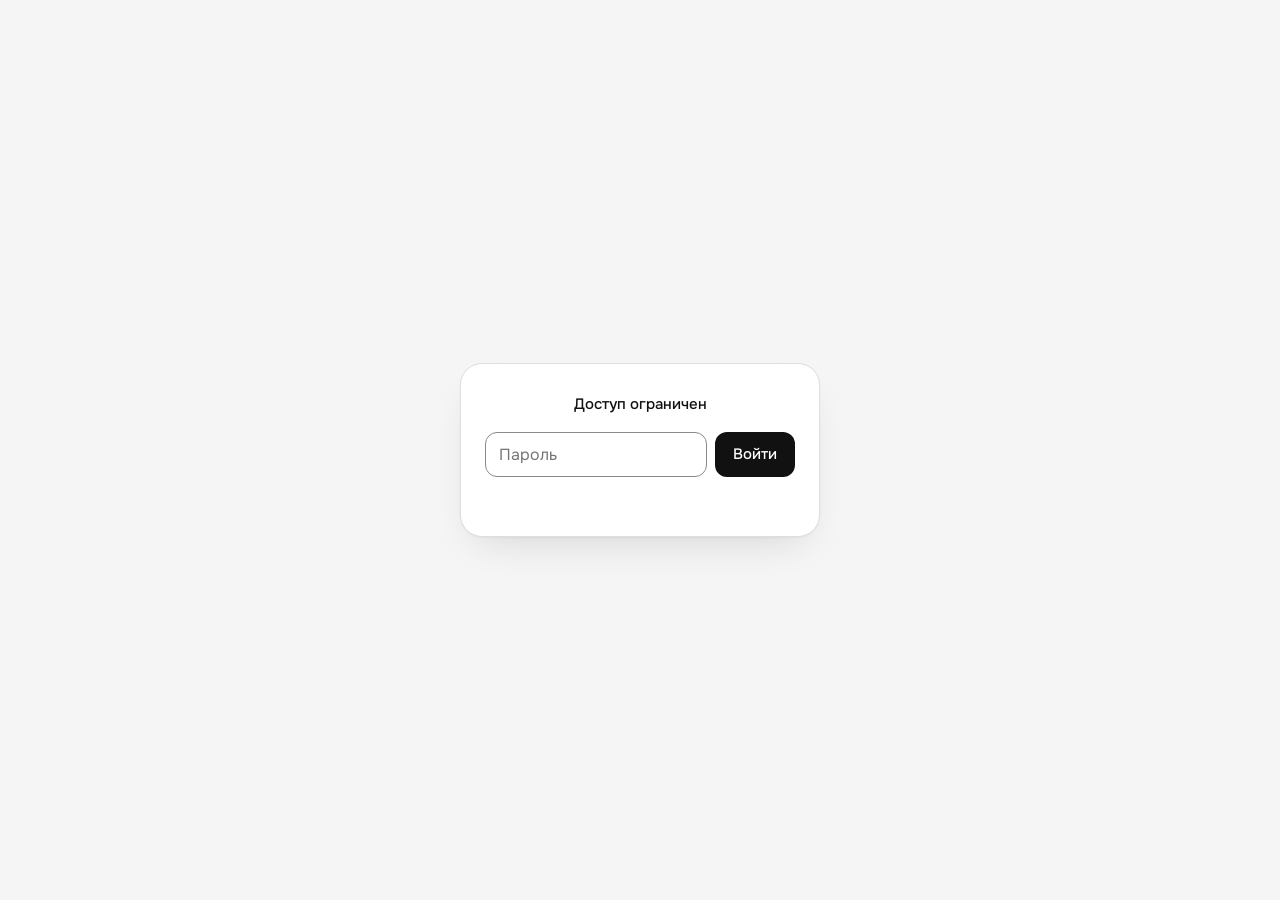
==== commit ebe53bd5: "Новые материалы: Голубков Александр (ОТЕЦ ПАВЛОВА), Семенова Дарья (МАТЬ ПАВЛОВА), Литвинова Елена (" ====
--- a/index.html
+++ b/index.html
@@ -349,7 +349,7 @@
 </div>
 
 <script>
-  var DATA = [{"character":"АЛЯ","actors":[{"actor":"Вереск Мэгги","n_photo":1,"n_video":2,"thumb":"alya-veresk-meggi.jpg","date":"260820","photo_url":"https://yadi.sk/d/J5vmy1l9ZETOeA","video_url":"https://yadi.sk/d/zgPbyLkeKmY_pQ"},{"actor":"Зайцева Анастасия","n_photo":1,"n_video":2,"thumb":"alya-zaiceva-anastasiya.jpg","date":"261013","photo_url":"https://yadi.sk/d/SPjNQC5VslaxSA","video_url":"https://yadi.sk/d/kbHbhPaAm4MnGA"},{"actor":"Золотухина Мария","n_photo":1,"n_video":2,"thumb":"alya-zolotuhina-mariya.jpg","date":"260707","photo_url":"https://yadi.sk/d/6XtlIzol1I8e7w","video_url":"https://yadi.sk/d/_cc5X7hy_sHSMQ"},{"actor":"Иванова Виктория","n_photo":1,"n_video":2,"thumb":"alya-ivanova-viktoriya.jpg","date":"260707","photo_url":"https://yadi.sk/d/X-u-WW2619Iq9g","video_url":"https://yadi.sk/d/CMaxvVsEfpwY4w"},{"actor":"Мокерова Виктория","n_photo":1,"n_video":2,"thumb":"alya-mokerova-viktoriya.jpg","date":"260715","photo_url":"https://yadi.sk/d/yBpem-aRMASSkA","video_url":"https://yadi.sk/d/jLiRvlFY2A1vyg"},{"actor":"Николаева Никол","n_photo":1,"n_video":0,"date":"261108","photo_url":"https://yadi.sk/d/-JDDp-E7Ve-wEQ","thumb":"alya-nikolaeva-nikol-3.jpg"},{"actor":"Николаева Николь","n_photo":109,"n_video":0,"date":"261025","photo_url":"https://yadi.sk/d/8NjkVxw_tCnebQ","thumb":"alya-nikolaeva-nikol-2.jpg","approved":"261103"}]},{"character":"БОЙКО","actors":[{"actor":"Бриченко Василий","n_photo":1,"n_video":1,"thumb":"boiko-brichenko-vasilii.jpg","date":"260620","photo_url":"https://yadi.sk/d/3K1Vz_jm_Zl-uQ","video_url":"https://yadi.sk/d/LU2uqzkWDK3Jsw"},{"actor":"Дьяков Сергей","n_photo":1,"n_video":2,"thumb":"boiko-dyakov-sergei.jpg","date":"260530","photo_url":"https://yadi.sk/d/_M6Kt2qVD-Qf5w","video_url":"https://yadi.sk/d/b56uZ_qKhtKagQ"},{"actor":"Емельянов Максим","n_photo":1,"n_video":1,"thumb":"boiko-emelyanov-maksim.jpg","date":"260529","photo_url":"https://yadi.sk/d/7eoKLGBYgkR4rg","video_url":"https://yadi.sk/d/wjh5c2xNyVC1uw"},{"actor":"Иванов Артур","n_photo":1,"n_video":1,"thumb":"boiko-ivanov-artur.jpg","date":"260703","photo_url":"https://yadi.sk/d/f9NKNzHc_TKESw","video_url":"https://yadi.sk/d/81_CTOQLPs9-3Q"},{"actor":"Куличков Дмитрий","n_photo":1,"n_video":1,"thumb":"boiko-kulichkov-dmitrii.jpg","date":"260820","photo_url":"https://yadi.sk/d/jyF9hkfgirQ91Q","video_url":"https://yadi.sk/d/uI7wsu-UUpsU3Q"},{"actor":"Макуха Антон","n_photo":1,"n_video":1,"thumb":"boiko-makuha-anton.jpg","date":"260603","photo_url":"https://yadi.sk/d/MXk0h4xV2H_wDg","video_url":"https://yadi.sk/d/Cq8vRf9SipsB2A"},{"actor":"Полицеймако Михаил","n_photo":91,"n_video":1,"thumb":"boiko-policeimako-mihail.jpg","date":"260917","photo_url":"https://yadi.sk/d/D_FRpTnPlKq6dA","video_url":"https://yadi.sk/d/L3yeyLchwSnUnQ","approved":"261103"},{"actor":"Свирский Владимир","n_photo":1,"n_video":1,"thumb":"boiko-svirskii-vladimir.jpg","date":"260705","photo_url":"https://yadi.sk/d/wgZwetWoAB4sWA","video_url":"https://yadi.sk/d/XQzvO77MkopCNg"},{"actor":"Уросов Дмитрий","n_photo":1,"n_video":1,"thumb":"boiko-urosov-dmitrii.jpg","date":"260628","photo_url":"https://yadi.sk/d/hOamWmOYRn3Ocw","video_url":"https://yadi.sk/d/xuQu-u9iWZBAWg"}]},{"character":"ВАНЯ ПАВЛОВ","actors":[{"actor":"Риммен Остап","n_photo":46,"n_video":0,"thumb":"vanya-pavlov-rimmen-ostap.jpg","date":"261103","approved":"261103"}]},{"character":"ВЛАДИМИР ПАВЛОВ","actors":[{"actor":"Харитонов Евгений","n_photo":1,"n_video":0,"date":"261103","approved":"261103","photo_url":"https://yadi.sk/d/RgCHIXNmqnPWCA","thumb":"vladimir-pavlov-haritonov-evgenii.jpg"}]},{"character":"ГАНИКЕ","actors":[{"actor":"Заморев Сергей","n_photo":75,"n_video":0,"date":"261103","photo_url":"https://yadi.sk/d/Ecgi16_coKOISw","thumb":"ganike-zamorev-sergei-2.jpg"},{"actor":"Заморев Сергей","n_photo":1,"n_video":2,"thumb":"ganike-zamorev-sergei.jpg","date":"261013","photo_url":"https://yadi.sk/d/7fIhtbWP1iN1Hw","video_url":"https://yadi.sk/d/BC0ijxAJvMRoJQ"},{"actor":"Заморев Сергей Иванович","n_photo":1,"n_video":0,"date":"261103","approved":"261103","photo_url":"https://yadi.sk/d/yJ23uKNnJr8zag","thumb":"ganike-zamorev-sergei-ivanovich.jpg"},{"actor":"Иванов Игорь","n_photo":1,"n_video":2,"thumb":"ganike-ivanov-igor.jpg","date":"261013","photo_url":"https://yadi.sk/d/_jYXzmgV921gHQ","video_url":"https://yadi.sk/d/BmGbWcSdPVFFhg"},{"actor":"Кухарешин Валерий","n_photo":1,"n_video":1,"thumb":"ganike-kuhareshin-valerii.jpg","date":"261015","photo_url":"https://yadi.sk/d/wPnB9Rw5Q4BbMg","video_url":"https://yadi.sk/d/tMDKEALH9ibnow"}]},{"character":"ГЕЛЯ МИРСКАЯ","actors":[{"actor":"Озоллапиня Ольга","n_photo":70,"n_video":0,"date":"261103","approved":"261103","photo_url":"https://yadi.sk/d/fOQGPe_Rd0Qu9w","thumb":"gelya-mirskaya-ozollapinya-olga.jpg"}]},{"character":"ЖЕНА БОЙКО","actors":[{"actor":"Елисеенко Олеся","n_photo":1,"n_video":0,"date":"261103","approved":"261103","photo_url":"https://yadi.sk/d/gmei_yHKaOXfiQ","thumb":"zhena-boiko-eliseenko-olesya.jpg"}]},{"character":"ЖЕНА КРЕПСА","actors":[{"actor":"Васильева Марина","n_photo":1,"n_video":2,"thumb":"zhena-krepsa-vasileva-marina.jpg","date":"260725","photo_url":"https://yadi.sk/d/BejWhad4drfxaA","video_url":"https://yadi.sk/d/IWuihmjOTkqluw"},{"actor":"Кавалай-Аксенова Леля","n_photo":1,"n_video":4,"thumb":"zhena-krepsa-kavalai-aksenova-lelya.jpg","date":"260705","photo_url":"https://yadi.sk/d/j8gIB3pdV0z7FA","video_url":"https://yadi.sk/d/xCyrITRZh8NIKQ"},{"actor":"Милютина Диана","n_photo":1,"n_video":2,"thumb":"zhena-krepsa-milyutina-diana.jpg","date":"260707","photo_url":"https://yadi.sk/d/oPCVwIa2DPEIlg","video_url":"https://yadi.sk/d/xi4sSDQWqbuMEA"},{"actor":"Феофанова Варвара","n_photo":171,"n_video":2,"thumb":"zhena-krepsa-feofanova-varvara.jpg","date":"261005","photo_url":"https://yadi.sk/d/86qxyc-utTiMAw","video_url":"https://yadi.sk/d/GC0EFpXF7coSnQ","approved":"261103"},{"actor":"Филоненко Полина","n_photo":1,"n_video":2,"thumb":"zhena-krepsa-filonenko-polina.jpg","date":"261013","photo_url":"https://yadi.sk/d/8KpVgYnLG8etoA","video_url":"https://yadi.sk/d/gCpCzNmrE9Lazg"},{"actor":"Чернышова Полина","n_photo":1,"n_video":2,"thumb":"zhena-krepsa-chernyshova-polina.jpg","date":"260726","photo_url":"https://yadi.sk/d/HQLEqTyVLVWHQw","video_url":"https://yadi.sk/d/_xMMLiFkPPU4FA"}]},{"character":"ИРИНА","actors":[{"actor":"Коняшкина Марина","n_photo":172,"n_video":0,"date":"261025","photo_url":"https://yadi.sk/d/DHl5Sa0zkK862w","thumb":"irina-konyashkina-marina-2.jpg","approved":"261103"}]},{"character":"КОЛЮЖНЫЙ","actors":[{"actor":"Буткевич Василий","n_photo":1,"n_video":1,"thumb":"kolyuzhnyi-butkevich-vasilii.jpg","date":"260707","photo_url":"https://yadi.sk/d/knDRS4gigqxkYg","video_url":"https://yadi.sk/d/rYtw4aSHATrBtA"},{"actor":"Гарцунов Владимир","n_photo":1,"n_video":1,"thumb":"kolyuzhnyi-garcunov-vladimir.jpg","date":"260707","photo_url":"https://yadi.sk/d/UFp4tYKK_aDu1w","video_url":"https://yadi.sk/d/S68zIyOx4ZDTMQ"},{"actor":"Костромыкин Максим","n_photo":61,"n_video":1,"thumb":"kolyuzhnyi-kostromykin-maksim.jpg","date":"260902","photo_url":"https://yadi.sk/d/5Jbz2NBEARKdLg","video_url":"https://yadi.sk/d/qNNtUYIy5vL_zg","approved":"261103"},{"actor":"Тябин Данил","n_photo":1,"n_video":1,"thumb":"kolyuzhnyi-tyabin-danil.jpg","date":"260703","photo_url":"https://yadi.sk/d/TNNswcxTc4jb4g","video_url":"https://yadi.sk/d/ZrTAUZGzOMf5GQ"},{"actor":"Тяптушкин Владимир","n_photo":1,"n_video":1,"thumb":"kolyuzhnyi-tyaptushkin-vladimir.jpg","date":"260629","photo_url":"https://yadi.sk/d/Viqlq1Q4W8f2hA","video_url":"https://yadi.sk/d/CB8nSoDy9AkGfg"}]},{"character":"КОЛЯ","actors":[{"actor":"Сошин Алексей","n_photo":1,"n_video":0,"date":"261107","approved":"261107","photo_url":"https://yadi.sk/d/QyjAkxoZt7PQig","thumb":"kolya-soshin-aleksei.jpg"}]},{"character":"КРЕПС","actors":[{"actor":"Кононец Александр","n_photo":1,"n_video":1,"thumb":"kreps-kononec-aleksandr.jpg","date":"260529","photo_url":"https://yadi.sk/d/MdEISoxpcwx2GA","video_url":"https://yadi.sk/d/gqfySsMI_ZaGRA"},{"actor":"Крылов Артем","n_photo":1,"n_video":1,"thumb":"kreps-krylov-artem.jpg","date":"260529","photo_url":"https://yadi.sk/d/6bOdRLc7qNX13w","video_url":"https://yadi.sk/d/XxgZdUk9KU7BIQ"},{"actor":"Попов Павел","n_photo":1,"n_video":1,"thumb":"kreps-popov-pavel.jpg","date":"260604","photo_url":"https://yadi.sk/d/Aat8mOtNH7fpCQ","video_url":"https://yadi.sk/d/MPB1jXE_5Vb9ug"},{"actor":"Скворцов Петр","n_photo":135,"n_video":2,"thumb":"kreps-skvorcov-petr.jpg","date":"260902","photo_url":"https://yadi.sk/d/TWBFlwP0YPPVHw","video_url":"https://yadi.sk/d/ljdayZFxjHwf1g","approved":"261103"},{"actor":"Стеклов Данила","n_photo":1,"n_video":1,"thumb":"kreps-steklov-danila.jpg","date":"260614","photo_url":"https://yadi.sk/d/hiYMDG7pbjMwsw","video_url":"https://yadi.sk/d/Q29Hakqk3vs_dQ"},{"actor":"Сумин Дмитрий","n_photo":1,"n_video":1,"thumb":"kreps-sumin-dmitrii.jpg","date":"260530","photo_url":"https://yadi.sk/d/Ifd6R9ewn7wS_w","video_url":"https://yadi.sk/d/QIhgCezIVYNDxg"}]},{"character":"ЛИЛЯ","actors":[{"actor":"Александрова Карина","n_photo":258,"n_video":2,"thumb":"lilya-aleksandrova-karina.jpg","date":"261005","photo_url":"https://yadi.sk/d/JLH9gXpDPezSXQ","video_url":"https://yadi.sk/d/DGQ1kbM4o8dXMA","approved":"261103"},{"actor":"Сопова Ольга","n_photo":1,"n_video":1,"thumb":"lilya-sopova-olga.jpg","date":"260705","photo_url":"https://yadi.sk/d/Mv_OJqWKk3azLA","video_url":"https://yadi.sk/d/xRyd_Gqd51Kl3g"},{"actor":"Шумакова Екатерина","n_photo":1,"n_video":1,"thumb":"lilya-shumakova-ekaterina.jpg","date":"260705","photo_url":"https://yadi.sk/d/WV-hq1w42OVHrg","video_url":"https://yadi.sk/d/wfVaLKZ-SaG8XA"}]},{"character":"МАЛЕНКОВ","actors":[{"actor":"Беляев Сергей","n_photo":1,"n_video":1,"thumb":"malenkov-belyaev-sergei.jpg","date":"261023","photo_url":"https://yadi.sk/d/Vcm7mpSJcrac5w","video_url":"https://yadi.sk/d/K9amP1okjis7bg","approved":"261103"},{"actor":"Эстрин Борис","n_photo":9,"n_video":1,"thumb":"malenkov-estrin-boris-2.jpg","date":"261023","photo_url":"https://yadi.sk/d/KghM4A6f2tg1AA","video_url":"https://yadi.sk/d/bVS-lzI1Ls-JAQ"}]},{"character":"МАРФА","actors":[{"actor":"Елкина Валерия","n_photo":116,"n_video":0,"date":"261108","photo_url":"https://yadi.sk/d/46VnT9hCuNzucg","thumb":"marfa-elkina-valeriya.jpg"}]},{"character":"МАРФА ПЕШКОВА","actors":[{"actor":"Елкина Валерия","n_photo":1,"n_video":0,"date":"261103","approved":"261103","photo_url":"https://yadi.sk/d/a0pw3YMrn18yzw","thumb":"marfa-peshkova-elkina-valeriya.jpg"}]},{"character":"МАТЬ ЖДАНОВ","actors":[{"actor":"Беляняская Анжела","n_photo":1,"n_video":0,"date":"261107","approved":"261107","photo_url":"https://yadi.sk/d/9HQlEyX5D552og","thumb":"mat-zhdanov-belyanyaskaya-anzhela.jpg"}]},{"character":"МАТЬ ПАВЛОВА","actors":[{"actor":"Семенова Дарья","n_photo":1,"n_video":0,"thumb":"mat-pavlova-semenova-darya.jpg","date":"261026","approved":"261103"}]},{"character":"МЕРАБ","actors":[{"actor":"Перель Григорий","n_photo":1,"n_video":1,"thumb":"merab-perel-grigorii.jpg","date":"260820","photo_url":"https://yadi.sk/d/K2SbNKw6JbTlFg","video_url":"https://yadi.sk/d/-0F9z10zHXbHYw","approved":"261103"}]},{"character":"МОЛОДАЯ ПЕТРОВА","actors":[{"actor":"Быстржицкая Александра","n_photo":1,"n_video":0,"date":"261107","approved":"261107","photo_url":"https://yadi.sk/d/_j1yjq3119u5YA","thumb":"molodaya-petrova-bystrzhickaya-aleksandra.jpg"},{"actor":"Енгалычева Вера","n_photo":1,"n_video":1,"thumb":"molodaya-petrova-engalycheva-vera.jpg","date":"260725","photo_url":"https://yadi.sk/d/GFcocZUh3j96uA","video_url":"https://yadi.sk/d/U9x0SZGhCxjfKA","approved":"261103"}]},{"character":"МОТОВИЛОВ","actors":[{"actor":"Бершауэр Ростислав","n_photo":1,"n_video":2,"thumb":"motovilov-bershauer-rostislav.jpg","date":"260529","photo_url":"https://yadi.sk/d/m0MkcysW7a_8pQ","video_url":"https://yadi.sk/d/iEFvAtXFhSSYqA"},{"actor":"Деревянко Павел","n_photo":1,"n_video":2,"thumb":"motovilov-derevyanko-pavel.jpg","date":"260707","photo_url":"https://yadi.sk/d/tts2_GIQJBt_qA","video_url":"https://yadi.sk/d/64IAsCedEamSOQ","approved":"261103"},{"actor":"Деревянко Павел — пробы (грим, костюм)","n_photo":297,"n_video":0,"thumb":"motovilov-derevyanko-pavel-grim-kostyum.jpg","date":"260927","link_path":["МОТОВИЛОВ","Деревянко Павел - Пробы (грим, костюм) - 27 сентября"],"link_flat":true,"photo_url":"https://yadi.sk/d/NknlTzvNbHaztg","video_url":"https://yadi.sk/d/NknlTzvNbHaztg","approved":"261024"},{"actor":"Майков Павел","n_photo":1,"n_video":2,"thumb":"motovilov-maikov-pavel.jpg","date":"260715","photo_url":"https://yadi.sk/d/Ar6q-pyuGFECXw","video_url":"https://yadi.sk/d/OPzSFMIu2LvhHA"},{"actor":"Полицеймако Михаил","n_photo":1,"n_video":1,"thumb":"motovilov-policeimako-mihail.jpg","date":"260620","photo_url":"https://yadi.sk/d/iGigh5KsxyZ7fQ","video_url":"https://yadi.sk/d/enRmOm27UbCOGg"},{"actor":"Яценко Александр","n_photo":1,"n_video":2,"thumb":"motovilov-yacenko-aleksandr.jpg","date":"260529","photo_url":"https://yadi.sk/d/0pUhTCDqZxJqkQ","video_url":"https://yadi.sk/d/BpMHCV9wQvJG9w"}]},{"character":"МУЖ МИРСКОЙ","actors":[{"actor":"Савлук Сергей","n_photo":1,"n_video":0,"date":"261103","approved":"261103","photo_url":"https://yadi.sk/d/_ZjWEleDly-JYw","thumb":"muzh-mirskoi-savluk-sergei.jpg"}]},{"character":"НЯНЯ","actors":[{"actor":"Литвинова Елена","n_photo":1,"n_video":0,"date":"261103","approved":"261103","photo_url":"https://yadi.sk/d/YvsvlCfHHlZdrA","thumb":"nyanya-litvinova-elena.jpg"}]},{"character":"ОТЕЦ ЖДАНОВА","actors":[{"actor":"Смирнов Геннадий","n_photo":1,"n_video":0,"date":"261107","approved":"261107","photo_url":"https://yadi.sk/d/uJiqTi72Y39FCQ","thumb":"otec-zhdanova-smirnov-gennadii.jpg"}]},{"character":"ОТЕЦ ПАВЛОВА","actors":[{"actor":"Голубков Александр","n_photo":1,"n_video":0,"thumb":"otec-pavlova-golubkov-aleksandr.jpg","date":"261026","approved":"261103"}]},{"character":"ПАВЛОВ","actors":[{"actor":"Розин Алексей","n_photo":1,"n_video":5,"thumb":"pavlov-rozin-aleksei.jpg","date":"260603","photo_url":"https://yadi.sk/d/7EAW9Gip4cLXLw","video_url":"https://yadi.sk/d/dPJiIDidamCWKw"},{"actor":"Ткачук Евгений","n_photo":4,"n_video":0,"date":"261026","photo_url":"https://yadi.sk/d/LZgnxA5UVCepEQ","thumb":"pavlov-tkachuk-evgenii-2.jpg"},{"actor":"Ткачук Евгений","n_photo":267,"n_video":1,"thumb":"pavlov-tkachuk-evgenii.jpg","date":"261015","photo_url":"https://yadi.sk/d/2qcBPWN2Nr8g2g","video_url":"https://yadi.sk/d/O6lnX00Kvt0C2A","approved":"261103"}]},{"character":"ПЕТРОВА","actors":[{"actor":"Агуреева Полина","n_photo":1,"n_video":2,"thumb":"petrova-agureeva-polina.jpg","date":"260628","photo_url":"https://yadi.sk/d/zM8jlX1EiPMfsQ","video_url":"https://yadi.sk/d/Hlz5a13NtLdh1Q"},{"actor":"Александрова Марина","n_photo":8,"n_video":5,"thumb":"petrova-aleksandrova-marina.jpg","date":"260907","photo_url":"https://yadi.sk/d/zphIyfckiSM3tA","video_url":"https://yadi.sk/d/VwnBo5a3ZjaVNA"},{"actor":"Апексимова Ирина","n_photo":1,"n_video":2,"thumb":"petrova-apeksimova-irina.jpg","date":"260907","photo_url":"https://yadi.sk/d/6Hjv_K7QaCIkCQ","video_url":"https://yadi.sk/d/23n42CeQhLVomw"},{"actor":"Исакова Виктория","n_photo":1,"n_video":2,"thumb":"petrova-isakova-viktoriya.jpg","date":"260830","photo_url":"https://yadi.sk/d/r6jgUHUUSkSKeA","video_url":"https://yadi.sk/d/VY2fMtqAACeb7A"},{"actor":"Кутепова Ксения","n_photo":1,"n_video":2,"thumb":"petrova-kutepova-kseniya.jpg","date":"260614","photo_url":"https://yadi.sk/d/u3OoOdJp8cewUg","video_url":"https://yadi.sk/d/caUsYr4wS851XA"},{"actor":"Лядова Елена","n_photo":1,"n_video":3,"thumb":"petrova-lyadova-elena.jpg","date":"260809","photo_url":"https://yadi.sk/d/Q5Xw3Xwf94mLPg","video_url":"https://yadi.sk/d/Ta5HMs73vAnhPA"},{"actor":"Марченко Юлия","n_photo":1,"n_video":3,"thumb":"petrova-marchenko-yuliya.jpg","date":"260809","photo_url":"https://yadi.sk/d/DqkBEcPOa4f6-w","video_url":"https://yadi.sk/d/yT_352W0RweMNw"},{"actor":"Сафонова Елена","n_photo":1,"n_video":2,"thumb":"petrova-safonova-elena.jpg","date":"260907","photo_url":"https://yadi.sk/d/lW7XZx4cqOpvJA","video_url":"https://yadi.sk/d/aUwyH6hBW8xDcQ"},{"actor":"Сексте Яна","n_photo":221,"n_video":3,"thumb":"petrova-sekste-yana.jpg","date":"260917","photo_url":"https://yadi.sk/d/dPVb1ocIU5iO5A","video_url":"https://yadi.sk/d/dSVjWKgzsVzuTg","approved":"261103"},{"actor":"Сигалова Алла","n_photo":1,"n_video":2,"thumb":"petrova-sigalova-alla.jpg","date":"260907","photo_url":"https://yadi.sk/d/bVdBEGfOXkcadw","video_url":"https://yadi.sk/d/Y-FPdXgk5gEsng"},{"actor":"Смольникова Мария","n_photo":1,"n_video":1,"thumb":"petrova-smolnikova-mariya.jpg","date":"260809","photo_url":"https://yadi.sk/d/EPlpAosSF4pEag","video_url":"https://yadi.sk/d/sSqS9GubyyvC4A"},{"actor":"Толстоганова Виктория","n_photo":1,"n_video":3,"thumb":"petrova-tolstoganova-viktoriya.jpg","date":"260620","photo_url":"https://yadi.sk/d/wyfVGfBigUlfiw","video_url":"https://yadi.sk/d/KX-S_S60zzrHcw"},{"actor":"Цигаль-Полищук Мариэтта","n_photo":1,"n_video":3,"thumb":"petrova-cigal-polischuk-marietta.jpg","date":"260530","photo_url":"https://yadi.sk/d/e2lN0pmPtQlx4g","video_url":"https://yadi.sk/d/m3KmREFfJFnfBA"}]},{"character":"РАЯ","actors":[{"actor":"Николаева Елена","n_photo":1,"n_video":0,"date":"261103","approved":"261103","photo_url":"https://yadi.sk/d/9gpOAxmqVTkz7w","thumb":"raya-nikolaeva-elena.jpg"}]},{"character":"СБАРСКИЙ","actors":[{"actor":"Бесчастный Артур","n_photo":1,"n_video":1,"thumb":"sbarskii-beschastnyi-artur.jpg","date":"260603","photo_url":"https://yadi.sk/d/JLVANHn_qBjoRA","video_url":"https://yadi.sk/d/43Qtcqd9RgbQSQ"},{"actor":"Епишев Сергей","n_photo":1,"n_video":1,"thumb":"sbarskii-epishev-sergei.jpg","date":"260611","photo_url":"https://yadi.sk/d/NSBFF_HZJ69FYA","video_url":"https://yadi.sk/d/kykUqgrsMohKAQ"},{"actor":"Севриновский Максим","n_photo":135,"n_video":1,"thumb":"sbarskii-sevrinovskii-maksim.jpg","date":"261026","photo_url":"https://yadi.sk/d/8lTGMXzv-5WmpA","video_url":"https://yadi.sk/d/V71lUiZX7yuTPg","approved":"261103"},{"actor":"Хрипунов Игорь","n_photo":1,"n_video":1,"thumb":"sbarskii-hripunov-igor.jpg","date":"260530","photo_url":"https://yadi.sk/d/vEpwB21A4aLQJA","video_url":"https://yadi.sk/d/PGTluBtxtiQp5Q"}]},{"character":"СВЕТЛАНА","actors":[{"actor":"Гвасалия Алина","n_photo":1,"n_video":1,"thumb":"svetlana-gvasaliya-alina.jpg","date":"260604","photo_url":"https://yadi.sk/d/jvZ4UYq1CywsRA","video_url":"https://yadi.sk/d/3R04VxhklOKkLQ"},{"actor":"Перелыгина Василиса","n_photo":348,"n_video":2,"thumb":"svetlana-perelygina-vasilisa.jpg","date":"261103","photo_url":"https://yadi.sk/d/rHHSoIDjw1oYOg","video_url":"https://yadi.sk/d/2bqjsum_6dqY_Q","approved":"261103"},{"actor":"Рафеева Полина","n_photo":1,"n_video":2,"thumb":"svetlana-rafeeva-polina.jpg","date":"260603","photo_url":"https://yadi.sk/d/gxiAnBIfJ7cELg","video_url":"https://yadi.sk/d/FUtb4Nl-zx6qpA"},{"actor":"Стойилкович Тина","n_photo":1,"n_video":1,"thumb":"svetlana-stoiilkovich-tina.jpg","date":"260604","photo_url":"https://yadi.sk/d/RW-TXNtPkxxB7A","video_url":"https://yadi.sk/d/rdYKVxiU6BAoLQ"},{"actor":"Тимербаева Рината","n_photo":1,"n_video":1,"thumb":"svetlana-timerbaeva-rinata.jpg","date":"260530","photo_url":"https://yadi.sk/d/XF9qjMkgMq8X4g","video_url":"https://yadi.sk/d/13oInS_Lyg8EdA"}]},{"character":"СЕРАФИМА","actors":[{"actor":"Нестерова Елена","n_photo":1,"n_video":2,"thumb":"serafima-nesterova-elena.jpg","date":"260629","photo_url":"https://yadi.sk/d/VWF7swgU1qCMQg","video_url":"https://yadi.sk/d/6BavPEHueilfzg","approved":"261103"},{"actor":"Рогожкина Наталья","n_photo":1,"n_video":2,"thumb":"serafima-rogozhkina-natalya.jpg","date":"260629","photo_url":"https://yadi.sk/d/6fiNuY7j93uX6A","video_url":"https://yadi.sk/d/vgpzyHLp8MZ4_w"},{"actor":"Стеклова Агриппина","n_photo":1,"n_video":1,"thumb":"serafima-steklova-agrippina.jpg","date":"260703","photo_url":"https://yadi.sk/d/OtuajZevRS_wFg","video_url":"https://yadi.sk/d/COurgwECWINWDw"},{"actor":"Суркова Наталья","n_photo":1,"n_video":2,"thumb":"serafima-surkova-natalya.jpg","date":"261013","photo_url":"https://yadi.sk/d/DvCRZ6iZQOt1og","video_url":"https://yadi.sk/d/KjXgU_MaHNDoPQ"}]},{"character":"СЕРГО БЕРИЯ","actors":[{"actor":"Патарава Мамиа","n_photo":1,"n_video":0,"date":"261103","approved":"261103","photo_url":"https://yadi.sk/d/yzitj-hy0KAzMw","thumb":"sergo-beriya-patarava-mamia.jpg"}]},{"character":"СТАЛИН","actors":[{"actor":"Хвошнянский Борис","n_photo":14,"n_video":1,"thumb":"stalin-hvoshnyanskii-boris.jpg","date":"261023","photo_url":"https://yadi.sk/d/UlFS3SUjhJpZvg","video_url":"https://yadi.sk/d/7-NZy7rvQimX0A"},{"actor":"Шакуров Сергей","n_photo":10,"n_video":0,"thumb":"stalin-shakurov-sergei.jpg","date":"261023","photo_url":"https://yadi.sk/d/kMP0nY3a_tv_MA","approved":"261103"}]},{"character":"СТЕЛЛА","actors":[{"actor":"Герасимова Ариана","n_photo":1,"n_video":3,"thumb":"stella-gerasimova-ariana.jpg","date":"260809","photo_url":"https://yadi.sk/d/7lrukMfuJ8SMKA","video_url":"https://yadi.sk/d/cp92gzBKnhtyAw"},{"actor":"Гладенко Анастасия","n_photo":1,"n_video":3,"thumb":"stella-gladenko-anastasiya.jpg","date":"260809","photo_url":"https://yadi.sk/d/ksEDwFYKZu7tDQ","video_url":"https://yadi.sk/d/vjH9DMInhUlFAQ"},{"actor":"Екатеринчева Анастасия","n_photo":1,"n_video":3,"thumb":"stella-ekaterincheva-anastasiya.jpg","date":"260705","photo_url":"https://yadi.sk/d/koay03ZJQLiurQ","video_url":"https://yadi.sk/d/LjKoD1yDfgpklQ"},{"actor":"Коваленко София","n_photo":1,"n_video":3,"thumb":"stella-kovalenko-sofiya.jpg","date":"260809","photo_url":"https://yadi.sk/d/dBKI563N_rl8rA","video_url":"https://yadi.sk/d/ayPNTusFM0qzTg"},{"actor":"Самохина Владислава","n_photo":1,"n_video":3,"thumb":"stella-samohina-vladislava.jpg","date":"260628","photo_url":"https://yadi.sk/d/XG6tyCYUbqVymQ","video_url":"https://yadi.sk/d/wJqZeix8y-OTHg"},{"actor":"Червова Екатерина","n_photo":1,"n_video":3,"thumb":"stella-chervova-ekaterina.jpg","date":"260705","photo_url":"https://yadi.sk/d/mBa9dh80gAPkAg","video_url":"https://yadi.sk/d/p151rbZs6PPh9w"},{"actor":"Шидловская Софья","n_photo":1,"n_video":3,"thumb":"stella-shidlovskaya-sofya.jpg","date":"260629","photo_url":"https://yadi.sk/d/FNuSdC-bwrXFbg","video_url":"https://yadi.sk/d/BhtMK_F6asynDA"}]},{"character":"СТЕЛЛА МАЛЕНЬКАЯ","actors":[{"actor":"Полушкина Элизабета","n_photo":82,"n_video":2,"thumb":"stella-malenkaya-polushkina-elizabeta.jpg","date":"261023","photo_url":"https://yadi.sk/d/mVJ9V3l_K90-bQ","video_url":"https://yadi.sk/d/MCxIO5BEDY_v3w","approved":"261103"}]},{"character":"СТЕЛЛА ПОСТАРШЕ","actors":[{"actor":"Тихонова Александра","n_photo":2,"n_video":2,"thumb":"stella-postarshe-tihonova-aleksandra.jpg","date":"260628","photo_url":"https://yadi.sk/d/C1_KYs6Sq0jgyw","video_url":"https://yadi.sk/d/vdE6WBxatJlujg","approved":"261103"}]},{"character":"СУСЛОВ","actors":[{"actor":"Уманов Сергей","n_photo":18,"n_video":0,"date":"261025","photo_url":"https://yadi.sk/d/Ahp7zCrlXxtSJg","thumb":"suslov-umanov-sergei-2.jpg","approved":"261103"}]},{"character":"ЮРИЙ ЖДАНОВ","actors":[{"actor":"Волков Сергей","n_photo":1,"n_video":1,"thumb":"yurii-zhdanov-volkov-sergei.jpg","date":"260604","photo_url":"https://yadi.sk/d/insKeeqZLTPFNg","video_url":"https://yadi.sk/d/iEY3YltBKR-dDg","approved":"261103"},{"actor":"Волков Сергей — сентябрь","n_photo":71,"n_video":3,"thumb":"yurii-zhdanov-volkov-sergei-sentyabr.jpg","date":"260917","link_path":["ЖДАНОВ","Волков Сергей"],"photo_url":"https://yadi.sk/d/5oqrUVamA8z6xw","video_url":"https://yadi.sk/d/bnmQuZHFZr_d-w","approved":"261024"},{"actor":"Лыков Илья","n_photo":1,"n_video":1,"thumb":"yurii-zhdanov-lykov-ilya.jpg","date":"260611","photo_url":"https://yadi.sk/d/NKUBJyncehjMtQ","video_url":"https://yadi.sk/d/mEfv7f_B-6bHeg"},{"actor":"Степашин Игорь","n_photo":1,"n_video":1,"thumb":"yurii-zhdanov-stepashin-igor.jpg","date":"260628","photo_url":"https://yadi.sk/d/F7dJ-9zQiVk2Bg","video_url":"https://yadi.sk/d/REkVbpMlKYEdSg"}]}];
+  var DATA = [{"character":"АЛЯ","actors":[{"actor":"Вереск Мэгги","n_photo":1,"n_video":2,"thumb":"alya-veresk-meggi.jpg","date":"260820","photo_url":"https://yadi.sk/d/J5vmy1l9ZETOeA","video_url":"https://yadi.sk/d/zgPbyLkeKmY_pQ"},{"actor":"Зайцева Анастасия","n_photo":1,"n_video":2,"thumb":"alya-zaiceva-anastasiya.jpg","date":"261013","photo_url":"https://yadi.sk/d/SPjNQC5VslaxSA","video_url":"https://yadi.sk/d/kbHbhPaAm4MnGA"},{"actor":"Золотухина Мария","n_photo":1,"n_video":2,"thumb":"alya-zolotuhina-mariya.jpg","date":"260707","photo_url":"https://yadi.sk/d/6XtlIzol1I8e7w","video_url":"https://yadi.sk/d/_cc5X7hy_sHSMQ"},{"actor":"Иванова Виктория","n_photo":1,"n_video":2,"thumb":"alya-ivanova-viktoriya.jpg","date":"260707","photo_url":"https://yadi.sk/d/X-u-WW2619Iq9g","video_url":"https://yadi.sk/d/CMaxvVsEfpwY4w"},{"actor":"Мокерова Виктория","n_photo":1,"n_video":2,"thumb":"alya-mokerova-viktoriya.jpg","date":"260715","photo_url":"https://yadi.sk/d/yBpem-aRMASSkA","video_url":"https://yadi.sk/d/jLiRvlFY2A1vyg"},{"actor":"Николаева Никол","n_photo":1,"n_video":0,"date":"261108","photo_url":"https://yadi.sk/d/-JDDp-E7Ve-wEQ","thumb":"alya-nikolaeva-nikol-3.jpg"},{"actor":"Николаева Николь","n_photo":223,"n_video":0,"date":"261108","photo_url":"https://yadi.sk/d/8NjkVxw_tCnebQ","thumb":"alya-nikolaeva-nikol-2.jpg","approved":"261103"}]},{"character":"БОЙКО","actors":[{"actor":"Бриченко Василий","n_photo":1,"n_video":1,"thumb":"boiko-brichenko-vasilii.jpg","date":"260620","photo_url":"https://yadi.sk/d/3K1Vz_jm_Zl-uQ","video_url":"https://yadi.sk/d/LU2uqzkWDK3Jsw"},{"actor":"Дьяков Сергей","n_photo":1,"n_video":2,"thumb":"boiko-dyakov-sergei.jpg","date":"260530","photo_url":"https://yadi.sk/d/_M6Kt2qVD-Qf5w","video_url":"https://yadi.sk/d/b56uZ_qKhtKagQ"},{"actor":"Емельянов Максим","n_photo":1,"n_video":1,"thumb":"boiko-emelyanov-maksim.jpg","date":"260529","photo_url":"https://yadi.sk/d/7eoKLGBYgkR4rg","video_url":"https://yadi.sk/d/wjh5c2xNyVC1uw"},{"actor":"Иванов Артур","n_photo":1,"n_video":1,"thumb":"boiko-ivanov-artur.jpg","date":"260703","photo_url":"https://yadi.sk/d/f9NKNzHc_TKESw","video_url":"https://yadi.sk/d/81_CTOQLPs9-3Q"},{"actor":"Куличков Дмитрий","n_photo":1,"n_video":1,"thumb":"boiko-kulichkov-dmitrii.jpg","date":"260820","photo_url":"https://yadi.sk/d/jyF9hkfgirQ91Q","video_url":"https://yadi.sk/d/uI7wsu-UUpsU3Q"},{"actor":"Макуха Антон","n_photo":1,"n_video":1,"thumb":"boiko-makuha-anton.jpg","date":"260603","photo_url":"https://yadi.sk/d/MXk0h4xV2H_wDg","video_url":"https://yadi.sk/d/Cq8vRf9SipsB2A"},{"actor":"Полицеймако Михаил","n_photo":91,"n_video":1,"thumb":"boiko-policeimako-mihail.jpg","date":"260917","photo_url":"https://yadi.sk/d/D_FRpTnPlKq6dA","video_url":"https://yadi.sk/d/L3yeyLchwSnUnQ","approved":"261103"},{"actor":"Свирский Владимир","n_photo":1,"n_video":1,"thumb":"boiko-svirskii-vladimir.jpg","date":"260705","photo_url":"https://yadi.sk/d/wgZwetWoAB4sWA","video_url":"https://yadi.sk/d/XQzvO77MkopCNg"},{"actor":"Уросов Дмитрий","n_photo":1,"n_video":1,"thumb":"boiko-urosov-dmitrii.jpg","date":"260628","photo_url":"https://yadi.sk/d/hOamWmOYRn3Ocw","video_url":"https://yadi.sk/d/xuQu-u9iWZBAWg"}]},{"character":"ВАНЯ ПАВЛОВ","actors":[{"actor":"Риммен Остап","n_photo":46,"n_video":0,"thumb":"vanya-pavlov-rimmen-ostap.jpg","date":"261103","approved":"261103"}]},{"character":"ВЛАДИМИР ПАВЛОВ","actors":[{"actor":"Харитонов Евгений","n_photo":1,"n_video":0,"date":"261103","approved":"261103","photo_url":"https://yadi.sk/d/RgCHIXNmqnPWCA","thumb":"vladimir-pavlov-haritonov-evgenii.jpg"}]},{"character":"ГАНИКЕ","actors":[{"actor":"Заморев Сергей","n_photo":75,"n_video":0,"date":"261103","photo_url":"https://yadi.sk/d/Ecgi16_coKOISw","thumb":"ganike-zamorev-sergei-2.jpg"},{"actor":"Заморев Сергей","n_photo":1,"n_video":2,"thumb":"ganike-zamorev-sergei.jpg","date":"261013","photo_url":"https://yadi.sk/d/7fIhtbWP1iN1Hw","video_url":"https://yadi.sk/d/BC0ijxAJvMRoJQ"},{"actor":"Заморев Сергей Иванович","n_photo":1,"n_video":0,"date":"261103","approved":"261103","photo_url":"https://yadi.sk/d/yJ23uKNnJr8zag","thumb":"ganike-zamorev-sergei-ivanovich.jpg"},{"actor":"Иванов Игорь","n_photo":1,"n_video":2,"thumb":"ganike-ivanov-igor.jpg","date":"261013","photo_url":"https://yadi.sk/d/_jYXzmgV921gHQ","video_url":"https://yadi.sk/d/BmGbWcSdPVFFhg"},{"actor":"Кухарешин Валерий","n_photo":1,"n_video":1,"thumb":"ganike-kuhareshin-valerii.jpg","date":"261015","photo_url":"https://yadi.sk/d/wPnB9Rw5Q4BbMg","video_url":"https://yadi.sk/d/tMDKEALH9ibnow"}]},{"character":"ГЕЛЯ МИРСКАЯ","actors":[{"actor":"Озоллапиня Ольга","n_photo":70,"n_video":0,"date":"261103","approved":"261103","photo_url":"https://yadi.sk/d/fOQGPe_Rd0Qu9w","thumb":"gelya-mirskaya-ozollapinya-olga.jpg"}]},{"character":"ЖЕНА БОЙКО","actors":[{"actor":"Елисеенко Олеся","n_photo":60,"n_video":0,"date":"261108","approved":"261103","photo_url":"https://yadi.sk/d/gmei_yHKaOXfiQ","thumb":"zhena-boiko-eliseenko-olesya.jpg"}]},{"character":"ЖЕНА КРЕПСА","actors":[{"actor":"Васильева Марина","n_photo":1,"n_video":2,"thumb":"zhena-krepsa-vasileva-marina.jpg","date":"260725","photo_url":"https://yadi.sk/d/BejWhad4drfxaA","video_url":"https://yadi.sk/d/IWuihmjOTkqluw"},{"actor":"Кавалай-Аксенова Леля","n_photo":1,"n_video":4,"thumb":"zhena-krepsa-kavalai-aksenova-lelya.jpg","date":"260705","photo_url":"https://yadi.sk/d/j8gIB3pdV0z7FA","video_url":"https://yadi.sk/d/xCyrITRZh8NIKQ"},{"actor":"Милютина Диана","n_photo":1,"n_video":2,"thumb":"zhena-krepsa-milyutina-diana.jpg","date":"260707","photo_url":"https://yadi.sk/d/oPCVwIa2DPEIlg","video_url":"https://yadi.sk/d/xi4sSDQWqbuMEA"},{"actor":"Феофанова Варвара","n_photo":171,"n_video":2,"thumb":"zhena-krepsa-feofanova-varvara.jpg","date":"261005","photo_url":"https://yadi.sk/d/86qxyc-utTiMAw","video_url":"https://yadi.sk/d/GC0EFpXF7coSnQ","approved":"261103"},{"actor":"Филоненко Полина","n_photo":1,"n_video":2,"thumb":"zhena-krepsa-filonenko-polina.jpg","date":"261013","photo_url":"https://yadi.sk/d/8KpVgYnLG8etoA","video_url":"https://yadi.sk/d/gCpCzNmrE9Lazg"},{"actor":"Чернышова Полина","n_photo":1,"n_video":2,"thumb":"zhena-krepsa-chernyshova-polina.jpg","date":"260726","photo_url":"https://yadi.sk/d/HQLEqTyVLVWHQw","video_url":"https://yadi.sk/d/_xMMLiFkPPU4FA"}]},{"character":"ИРИНА","actors":[{"actor":"Коняшкина Марина","n_photo":172,"n_video":0,"date":"261025","photo_url":"https://yadi.sk/d/DHl5Sa0zkK862w","thumb":"irina-konyashkina-marina-2.jpg","approved":"261103"}]},{"character":"КОЛЮЖНЫЙ","actors":[{"actor":"Буткевич Василий","n_photo":1,"n_video":1,"thumb":"kolyuzhnyi-butkevich-vasilii.jpg","date":"260707","photo_url":"https://yadi.sk/d/knDRS4gigqxkYg","video_url":"https://yadi.sk/d/rYtw4aSHATrBtA"},{"actor":"Гарцунов Владимир","n_photo":1,"n_video":1,"thumb":"kolyuzhnyi-garcunov-vladimir.jpg","date":"260707","photo_url":"https://yadi.sk/d/UFp4tYKK_aDu1w","video_url":"https://yadi.sk/d/S68zIyOx4ZDTMQ"},{"actor":"Костромыкин Максим","n_photo":61,"n_video":1,"thumb":"kolyuzhnyi-kostromykin-maksim.jpg","date":"260902","photo_url":"https://yadi.sk/d/5Jbz2NBEARKdLg","video_url":"https://yadi.sk/d/qNNtUYIy5vL_zg","approved":"261103"},{"actor":"Тябин Данил","n_photo":1,"n_video":1,"thumb":"kolyuzhnyi-tyabin-danil.jpg","date":"260703","photo_url":"https://yadi.sk/d/TNNswcxTc4jb4g","video_url":"https://yadi.sk/d/ZrTAUZGzOMf5GQ"},{"actor":"Тяптушкин Владимир","n_photo":1,"n_video":1,"thumb":"kolyuzhnyi-tyaptushkin-vladimir.jpg","date":"260629","photo_url":"https://yadi.sk/d/Viqlq1Q4W8f2hA","video_url":"https://yadi.sk/d/CB8nSoDy9AkGfg"}]},{"character":"КОЛЯ","actors":[{"actor":"Сошин Алексей","n_photo":1,"n_video":0,"date":"261107","approved":"261107","photo_url":"https://yadi.sk/d/QyjAkxoZt7PQig","thumb":"kolya-soshin-aleksei.jpg"}]},{"character":"КРЕПС","actors":[{"actor":"Кононец Александр","n_photo":1,"n_video":1,"thumb":"kreps-kononec-aleksandr.jpg","date":"260529","photo_url":"https://yadi.sk/d/MdEISoxpcwx2GA","video_url":"https://yadi.sk/d/gqfySsMI_ZaGRA"},{"actor":"Крылов Артем","n_photo":1,"n_video":1,"thumb":"kreps-krylov-artem.jpg","date":"260529","photo_url":"https://yadi.sk/d/6bOdRLc7qNX13w","video_url":"https://yadi.sk/d/XxgZdUk9KU7BIQ"},{"actor":"Попов Павел","n_photo":1,"n_video":1,"thumb":"kreps-popov-pavel.jpg","date":"260604","photo_url":"https://yadi.sk/d/Aat8mOtNH7fpCQ","video_url":"https://yadi.sk/d/MPB1jXE_5Vb9ug"},{"actor":"Скворцов Петр","n_photo":135,"n_video":2,"thumb":"kreps-skvorcov-petr.jpg","date":"260902","photo_url":"https://yadi.sk/d/TWBFlwP0YPPVHw","video_url":"https://yadi.sk/d/ljdayZFxjHwf1g","approved":"261103"},{"actor":"Стеклов Данила","n_photo":1,"n_video":1,"thumb":"kreps-steklov-danila.jpg","date":"260614","photo_url":"https://yadi.sk/d/hiYMDG7pbjMwsw","video_url":"https://yadi.sk/d/Q29Hakqk3vs_dQ"},{"actor":"Сумин Дмитрий","n_photo":1,"n_video":1,"thumb":"kreps-sumin-dmitrii.jpg","date":"260530","photo_url":"https://yadi.sk/d/Ifd6R9ewn7wS_w","video_url":"https://yadi.sk/d/QIhgCezIVYNDxg"}]},{"character":"ЛИЛЯ","actors":[{"actor":"Александрова Карина","n_photo":258,"n_video":2,"thumb":"lilya-aleksandrova-karina.jpg","date":"261005","photo_url":"https://yadi.sk/d/JLH9gXpDPezSXQ","video_url":"https://yadi.sk/d/DGQ1kbM4o8dXMA","approved":"261103"},{"actor":"Сопова Ольга","n_photo":1,"n_video":1,"thumb":"lilya-sopova-olga.jpg","date":"260705","photo_url":"https://yadi.sk/d/Mv_OJqWKk3azLA","video_url":"https://yadi.sk/d/xRyd_Gqd51Kl3g"},{"actor":"Шумакова Екатерина","n_photo":1,"n_video":1,"thumb":"lilya-shumakova-ekaterina.jpg","date":"260705","photo_url":"https://yadi.sk/d/WV-hq1w42OVHrg","video_url":"https://yadi.sk/d/wfVaLKZ-SaG8XA"}]},{"character":"МАЛЕНКОВ","actors":[{"actor":"Беляев Сергей","n_photo":1,"n_video":1,"thumb":"malenkov-belyaev-sergei.jpg","date":"261023","photo_url":"https://yadi.sk/d/Vcm7mpSJcrac5w","video_url":"https://yadi.sk/d/K9amP1okjis7bg","approved":"261103"},{"actor":"Эстрин Борис","n_photo":9,"n_video":1,"thumb":"malenkov-estrin-boris-2.jpg","date":"261023","photo_url":"https://yadi.sk/d/KghM4A6f2tg1AA","video_url":"https://yadi.sk/d/bVS-lzI1Ls-JAQ"}]},{"character":"МАРФА","actors":[{"actor":"Елкина Валерия","n_photo":116,"n_video":0,"date":"261108","photo_url":"https://yadi.sk/d/46VnT9hCuNzucg","thumb":"marfa-elkina-valeriya.jpg"}]},{"character":"МАРФА ПЕШКОВА","actors":[{"actor":"Елкина Валерия","n_photo":1,"n_video":0,"date":"261103","approved":"261103","photo_url":"https://yadi.sk/d/a0pw3YMrn18yzw","thumb":"marfa-peshkova-elkina-valeriya.jpg"}]},{"character":"МАТЬ ЖДАНОВ","actors":[{"actor":"Беляняская Анжела","n_photo":1,"n_video":0,"date":"261107","approved":"261107","photo_url":"https://yadi.sk/d/9HQlEyX5D552og","thumb":"mat-zhdanov-belyanyaskaya-anzhela.jpg"}]},{"character":"МАТЬ ПАВЛОВА","actors":[{"actor":"Семенова Дарья","n_photo":42,"n_video":0,"thumb":"mat-pavlova-semenova-darya.jpg","date":"261108","approved":"261103"}]},{"character":"МЕРАБ","actors":[{"actor":"Перель Григорий","n_photo":1,"n_video":1,"thumb":"merab-perel-grigorii.jpg","date":"260820","photo_url":"https://yadi.sk/d/K2SbNKw6JbTlFg","video_url":"https://yadi.sk/d/-0F9z10zHXbHYw","approved":"261103"}]},{"character":"МОЛОДАЯ ПЕТРОВА","actors":[{"actor":"Быстржицкая Александра","n_photo":1,"n_video":0,"date":"261107","approved":"261107","photo_url":"https://yadi.sk/d/_j1yjq3119u5YA","thumb":"molodaya-petrova-bystrzhickaya-aleksandra.jpg"},{"actor":"Енгалычева Вера","n_photo":1,"n_video":1,"thumb":"molodaya-petrova-engalycheva-vera.jpg","date":"260725","photo_url":"https://yadi.sk/d/GFcocZUh3j96uA","video_url":"https://yadi.sk/d/U9x0SZGhCxjfKA","approved":"261103"}]},{"character":"МОТОВИЛОВ","actors":[{"actor":"Бершауэр Ростислав","n_photo":1,"n_video":2,"thumb":"motovilov-bershauer-rostislav.jpg","date":"260529","photo_url":"https://yadi.sk/d/m0MkcysW7a_8pQ","video_url":"https://yadi.sk/d/iEFvAtXFhSSYqA"},{"actor":"Деревянко Павел","n_photo":1,"n_video":2,"thumb":"motovilov-derevyanko-pavel.jpg","date":"260707","photo_url":"https://yadi.sk/d/tts2_GIQJBt_qA","video_url":"https://yadi.sk/d/64IAsCedEamSOQ","approved":"261103"},{"actor":"Деревянко Павел — пробы (грим, костюм)","n_photo":297,"n_video":0,"thumb":"motovilov-derevyanko-pavel-grim-kostyum.jpg","date":"260927","link_path":["МОТОВИЛОВ","Деревянко Павел - Пробы (грим, костюм) - 27 сентября"],"link_flat":true,"photo_url":"https://yadi.sk/d/NknlTzvNbHaztg","video_url":"https://yadi.sk/d/NknlTzvNbHaztg","approved":"261024"},{"actor":"Майков Павел","n_photo":1,"n_video":2,"thumb":"motovilov-maikov-pavel.jpg","date":"260715","photo_url":"https://yadi.sk/d/Ar6q-pyuGFECXw","video_url":"https://yadi.sk/d/OPzSFMIu2LvhHA"},{"actor":"Полицеймако Михаил","n_photo":1,"n_video":1,"thumb":"motovilov-policeimako-mihail.jpg","date":"260620","photo_url":"https://yadi.sk/d/iGigh5KsxyZ7fQ","video_url":"https://yadi.sk/d/enRmOm27UbCOGg"},{"actor":"Яценко Александр","n_photo":1,"n_video":2,"thumb":"motovilov-yacenko-aleksandr.jpg","date":"260529","photo_url":"https://yadi.sk/d/0pUhTCDqZxJqkQ","video_url":"https://yadi.sk/d/BpMHCV9wQvJG9w"}]},{"character":"МУЖ МИРСКОЙ","actors":[{"actor":"Савлук Сергей","n_photo":1,"n_video":0,"date":"261103","approved":"261103","photo_url":"https://yadi.sk/d/_ZjWEleDly-JYw","thumb":"muzh-mirskoi-savluk-sergei.jpg"}]},{"character":"НЯНЯ","actors":[{"actor":"Литвинова Елена","n_photo":19,"n_video":0,"date":"261108","approved":"261103","photo_url":"https://yadi.sk/d/YvsvlCfHHlZdrA","thumb":"nyanya-litvinova-elena.jpg"}]},{"character":"ОТЕЦ ЖДАНОВА","actors":[{"actor":"Смирнов Геннадий","n_photo":1,"n_video":0,"date":"261107","approved":"261107","photo_url":"https://yadi.sk/d/uJiqTi72Y39FCQ","thumb":"otec-zhdanova-smirnov-gennadii.jpg"}]},{"character":"ОТЕЦ ПАВЛОВА","actors":[{"actor":"Голубков Александр","n_photo":24,"n_video":0,"thumb":"otec-pavlova-golubkov-aleksandr.jpg","date":"261108","approved":"261103"}]},{"character":"ПАВЛОВ","actors":[{"actor":"Розин Алексей","n_photo":1,"n_video":5,"thumb":"pavlov-rozin-aleksei.jpg","date":"260603","photo_url":"https://yadi.sk/d/7EAW9Gip4cLXLw","video_url":"https://yadi.sk/d/dPJiIDidamCWKw"},{"actor":"Ткачук Евгений","n_photo":4,"n_video":0,"date":"261026","photo_url":"https://yadi.sk/d/LZgnxA5UVCepEQ","thumb":"pavlov-tkachuk-evgenii-2.jpg"},{"actor":"Ткачук Евгений","n_photo":267,"n_video":1,"thumb":"pavlov-tkachuk-evgenii.jpg","date":"261015","photo_url":"https://yadi.sk/d/2qcBPWN2Nr8g2g","video_url":"https://yadi.sk/d/O6lnX00Kvt0C2A","approved":"261103"}]},{"character":"ПЕТРОВА","actors":[{"actor":"Агуреева Полина","n_photo":1,"n_video":2,"thumb":"petrova-agureeva-polina.jpg","date":"260628","photo_url":"https://yadi.sk/d/zM8jlX1EiPMfsQ","video_url":"https://yadi.sk/d/Hlz5a13NtLdh1Q"},{"actor":"Александрова Марина","n_photo":8,"n_video":5,"thumb":"petrova-aleksandrova-marina.jpg","date":"260907","photo_url":"https://yadi.sk/d/zphIyfckiSM3tA","video_url":"https://yadi.sk/d/VwnBo5a3ZjaVNA"},{"actor":"Апексимова Ирина","n_photo":1,"n_video":2,"thumb":"petrova-apeksimova-irina.jpg","date":"260907","photo_url":"https://yadi.sk/d/6Hjv_K7QaCIkCQ","video_url":"https://yadi.sk/d/23n42CeQhLVomw"},{"actor":"Исакова Виктория","n_photo":1,"n_video":2,"thumb":"petrova-isakova-viktoriya.jpg","date":"260830","photo_url":"https://yadi.sk/d/r6jgUHUUSkSKeA","video_url":"https://yadi.sk/d/VY2fMtqAACeb7A"},{"actor":"Кутепова Ксения","n_photo":1,"n_video":2,"thumb":"petrova-kutepova-kseniya.jpg","date":"260614","photo_url":"https://yadi.sk/d/u3OoOdJp8cewUg","video_url":"https://yadi.sk/d/caUsYr4wS851XA"},{"actor":"Лядова Елена","n_photo":1,"n_video":3,"thumb":"petrova-lyadova-elena.jpg","date":"260809","photo_url":"https://yadi.sk/d/Q5Xw3Xwf94mLPg","video_url":"https://yadi.sk/d/Ta5HMs73vAnhPA"},{"actor":"Марченко Юлия","n_photo":1,"n_video":3,"thumb":"petrova-marchenko-yuliya.jpg","date":"260809","photo_url":"https://yadi.sk/d/DqkBEcPOa4f6-w","video_url":"https://yadi.sk/d/yT_352W0RweMNw"},{"actor":"Сафонова Елена","n_photo":1,"n_video":2,"thumb":"petrova-safonova-elena.jpg","date":"260907","photo_url":"https://yadi.sk/d/lW7XZx4cqOpvJA","video_url":"https://yadi.sk/d/aUwyH6hBW8xDcQ"},{"actor":"Сексте Яна","n_photo":221,"n_video":3,"thumb":"petrova-sekste-yana.jpg","date":"260917","photo_url":"https://yadi.sk/d/dPVb1ocIU5iO5A","video_url":"https://yadi.sk/d/dSVjWKgzsVzuTg","approved":"261103"},{"actor":"Сигалова Алла","n_photo":1,"n_video":2,"thumb":"petrova-sigalova-alla.jpg","date":"260907","photo_url":"https://yadi.sk/d/bVdBEGfOXkcadw","video_url":"https://yadi.sk/d/Y-FPdXgk5gEsng"},{"actor":"Смольникова Мария","n_photo":1,"n_video":1,"thumb":"petrova-smolnikova-mariya.jpg","date":"260809","photo_url":"https://yadi.sk/d/EPlpAosSF4pEag","video_url":"https://yadi.sk/d/sSqS9GubyyvC4A"},{"actor":"Толстоганова Виктория","n_photo":1,"n_video":3,"thumb":"petrova-tolstoganova-viktoriya.jpg","date":"260620","photo_url":"https://yadi.sk/d/wyfVGfBigUlfiw","video_url":"https://yadi.sk/d/KX-S_S60zzrHcw"},{"actor":"Цигаль-Полищук Мариэтта","n_photo":1,"n_video":3,"thumb":"petrova-cigal-polischuk-marietta.jpg","date":"260530","photo_url":"https://yadi.sk/d/e2lN0pmPtQlx4g","video_url":"https://yadi.sk/d/m3KmREFfJFnfBA"}]},{"character":"РАЯ","actors":[{"actor":"Николаева Елена","n_photo":78,"n_video":0,"date":"261108","approved":"261103","photo_url":"https://yadi.sk/d/9gpOAxmqVTkz7w","thumb":"raya-nikolaeva-elena.jpg"}]},{"character":"СБАРСКИЙ","actors":[{"actor":"Бесчастный Артур","n_photo":1,"n_video":1,"thumb":"sbarskii-beschastnyi-artur.jpg","date":"260603","photo_url":"https://yadi.sk/d/JLVANHn_qBjoRA","video_url":"https://yadi.sk/d/43Qtcqd9RgbQSQ"},{"actor":"Епишев Сергей","n_photo":1,"n_video":1,"thumb":"sbarskii-epishev-sergei.jpg","date":"260611","photo_url":"https://yadi.sk/d/NSBFF_HZJ69FYA","video_url":"https://yadi.sk/d/kykUqgrsMohKAQ"},{"actor":"Севриновский Максим","n_photo":135,"n_video":1,"thumb":"sbarskii-sevrinovskii-maksim.jpg","date":"261026","photo_url":"https://yadi.sk/d/8lTGMXzv-5WmpA","video_url":"https://yadi.sk/d/V71lUiZX7yuTPg","approved":"261103"},{"actor":"Хрипунов Игорь","n_photo":1,"n_video":1,"thumb":"sbarskii-hripunov-igor.jpg","date":"260530","photo_url":"https://yadi.sk/d/vEpwB21A4aLQJA","video_url":"https://yadi.sk/d/PGTluBtxtiQp5Q"}]},{"character":"СВЕТЛАНА","actors":[{"actor":"Гвасалия Алина","n_photo":1,"n_video":1,"thumb":"svetlana-gvasaliya-alina.jpg","date":"260604","photo_url":"https://yadi.sk/d/jvZ4UYq1CywsRA","video_url":"https://yadi.sk/d/3R04VxhklOKkLQ"},{"actor":"Перелыгина Василиса","n_photo":348,"n_video":2,"thumb":"svetlana-perelygina-vasilisa.jpg","date":"261103","photo_url":"https://yadi.sk/d/rHHSoIDjw1oYOg","video_url":"https://yadi.sk/d/2bqjsum_6dqY_Q","approved":"261103"},{"actor":"Рафеева Полина","n_photo":1,"n_video":2,"thumb":"svetlana-rafeeva-polina.jpg","date":"260603","photo_url":"https://yadi.sk/d/gxiAnBIfJ7cELg","video_url":"https://yadi.sk/d/FUtb4Nl-zx6qpA"},{"actor":"Стойилкович Тина","n_photo":1,"n_video":1,"thumb":"svetlana-stoiilkovich-tina.jpg","date":"260604","photo_url":"https://yadi.sk/d/RW-TXNtPkxxB7A","video_url":"https://yadi.sk/d/rdYKVxiU6BAoLQ"},{"actor":"Тимербаева Рината","n_photo":1,"n_video":1,"thumb":"svetlana-timerbaeva-rinata.jpg","date":"260530","photo_url":"https://yadi.sk/d/XF9qjMkgMq8X4g","video_url":"https://yadi.sk/d/13oInS_Lyg8EdA"}]},{"character":"СЕРАФИМА","actors":[{"actor":"Нестерова Елена","n_photo":1,"n_video":2,"thumb":"serafima-nesterova-elena.jpg","date":"260629","photo_url":"https://yadi.sk/d/VWF7swgU1qCMQg","video_url":"https://yadi.sk/d/6BavPEHueilfzg","approved":"261103"},{"actor":"Рогожкина Наталья","n_photo":1,"n_video":2,"thumb":"serafima-rogozhkina-natalya.jpg","date":"260629","photo_url":"https://yadi.sk/d/6fiNuY7j93uX6A","video_url":"https://yadi.sk/d/vgpzyHLp8MZ4_w"},{"actor":"Стеклова Агриппина","n_photo":1,"n_video":1,"thumb":"serafima-steklova-agrippina.jpg","date":"260703","photo_url":"https://yadi.sk/d/OtuajZevRS_wFg","video_url":"https://yadi.sk/d/COurgwECWINWDw"},{"actor":"Суркова Наталья","n_photo":1,"n_video":2,"thumb":"serafima-surkova-natalya.jpg","date":"261013","photo_url":"https://yadi.sk/d/DvCRZ6iZQOt1og","video_url":"https://yadi.sk/d/KjXgU_MaHNDoPQ"}]},{"character":"СЕРГО БЕРИЯ","actors":[{"actor":"Патарава Мамиа","n_photo":1,"n_video":0,"date":"261103","approved":"261103","photo_url":"https://yadi.sk/d/yzitj-hy0KAzMw","thumb":"sergo-beriya-patarava-mamia.jpg"}]},{"character":"СТАЛИН","actors":[{"actor":"Хвошнянский Борис","n_photo":14,"n_video":1,"thumb":"stalin-hvoshnyanskii-boris.jpg","date":"261023","photo_url":"https://yadi.sk/d/UlFS3SUjhJpZvg","video_url":"https://yadi.sk/d/7-NZy7rvQimX0A"},{"actor":"Шакуров Сергей","n_photo":10,"n_video":0,"thumb":"stalin-shakurov-sergei.jpg","date":"261023","photo_url":"https://yadi.sk/d/kMP0nY3a_tv_MA","approved":"261103"}]},{"character":"СТЕЛЛА","actors":[{"actor":"Герасимова Ариана","n_photo":1,"n_video":3,"thumb":"stella-gerasimova-ariana.jpg","date":"260809","photo_url":"https://yadi.sk/d/7lrukMfuJ8SMKA","video_url":"https://yadi.sk/d/cp92gzBKnhtyAw"},{"actor":"Гладенко Анастасия","n_photo":1,"n_video":3,"thumb":"stella-gladenko-anastasiya.jpg","date":"260809","photo_url":"https://yadi.sk/d/ksEDwFYKZu7tDQ","video_url":"https://yadi.sk/d/vjH9DMInhUlFAQ"},{"actor":"Екатеринчева Анастасия","n_photo":1,"n_video":3,"thumb":"stella-ekaterincheva-anastasiya.jpg","date":"260705","photo_url":"https://yadi.sk/d/koay03ZJQLiurQ","video_url":"https://yadi.sk/d/LjKoD1yDfgpklQ"},{"actor":"Коваленко София","n_photo":1,"n_video":3,"thumb":"stella-kovalenko-sofiya.jpg","date":"260809","photo_url":"https://yadi.sk/d/dBKI563N_rl8rA","video_url":"https://yadi.sk/d/ayPNTusFM0qzTg"},{"actor":"Самохина Владислава","n_photo":1,"n_video":3,"thumb":"stella-samohina-vladislava.jpg","date":"260628","photo_url":"https://yadi.sk/d/XG6tyCYUbqVymQ","video_url":"https://yadi.sk/d/wJqZeix8y-OTHg"},{"actor":"Червова Екатерина","n_photo":1,"n_video":3,"thumb":"stella-chervova-ekaterina.jpg","date":"260705","photo_url":"https://yadi.sk/d/mBa9dh80gAPkAg","video_url":"https://yadi.sk/d/p151rbZs6PPh9w"},{"actor":"Шидловская Софья","n_photo":1,"n_video":3,"thumb":"stella-shidlovskaya-sofya.jpg","date":"260629","photo_url":"https://yadi.sk/d/FNuSdC-bwrXFbg","video_url":"https://yadi.sk/d/BhtMK_F6asynDA"}]},{"character":"СТЕЛЛА МАЛЕНЬКАЯ","actors":[{"actor":"Полушкина Элизабета","n_photo":82,"n_video":2,"thumb":"stella-malenkaya-polushkina-elizabeta.jpg","date":"261023","photo_url":"https://yadi.sk/d/mVJ9V3l_K90-bQ","video_url":"https://yadi.sk/d/MCxIO5BEDY_v3w","approved":"261103"}]},{"character":"СТЕЛЛА ПОСТАРШЕ","actors":[{"actor":"Тихонова Александра","n_photo":2,"n_video":2,"thumb":"stella-postarshe-tihonova-aleksandra.jpg","date":"260628","photo_url":"https://yadi.sk/d/C1_KYs6Sq0jgyw","video_url":"https://yadi.sk/d/vdE6WBxatJlujg","approved":"261103"}]},{"character":"СУСЛОВ","actors":[{"actor":"Уманов Сергей","n_photo":18,"n_video":0,"date":"261025","photo_url":"https://yadi.sk/d/Ahp7zCrlXxtSJg","thumb":"suslov-umanov-sergei-2.jpg","approved":"261103"}]},{"character":"ЮРИЙ ЖДАНОВ","actors":[{"actor":"Волков Сергей","n_photo":1,"n_video":1,"thumb":"yurii-zhdanov-volkov-sergei.jpg","date":"260604","photo_url":"https://yadi.sk/d/insKeeqZLTPFNg","video_url":"https://yadi.sk/d/iEY3YltBKR-dDg","approved":"261103"},{"actor":"Волков Сергей — сентябрь","n_photo":71,"n_video":3,"thumb":"yurii-zhdanov-volkov-sergei-sentyabr.jpg","date":"260917","link_path":["ЖДАНОВ","Волков Сергей"],"photo_url":"https://yadi.sk/d/5oqrUVamA8z6xw","video_url":"https://yadi.sk/d/bnmQuZHFZr_d-w","approved":"261024"},{"actor":"Лыков Илья","n_photo":1,"n_video":1,"thumb":"yurii-zhdanov-lykov-ilya.jpg","date":"260611","photo_url":"https://yadi.sk/d/NKUBJyncehjMtQ","video_url":"https://yadi.sk/d/mEfv7f_B-6bHeg"},{"actor":"Степашин Игорь","n_photo":1,"n_video":1,"thumb":"yurii-zhdanov-stepashin-igor.jpg","date":"260628","photo_url":"https://yadi.sk/d/F7dJ-9zQiVk2Bg","video_url":"https://yadi.sk/d/REkVbpMlKYEdSg"}]}];
 
   var BASE_PATH = ["РЕФЛЕКС","Пробы"];
   function ydLink(parts){ return "https://disk.yandex.ru/client/disk/" + parts.map(encodeURIComponent).join("/"); }
